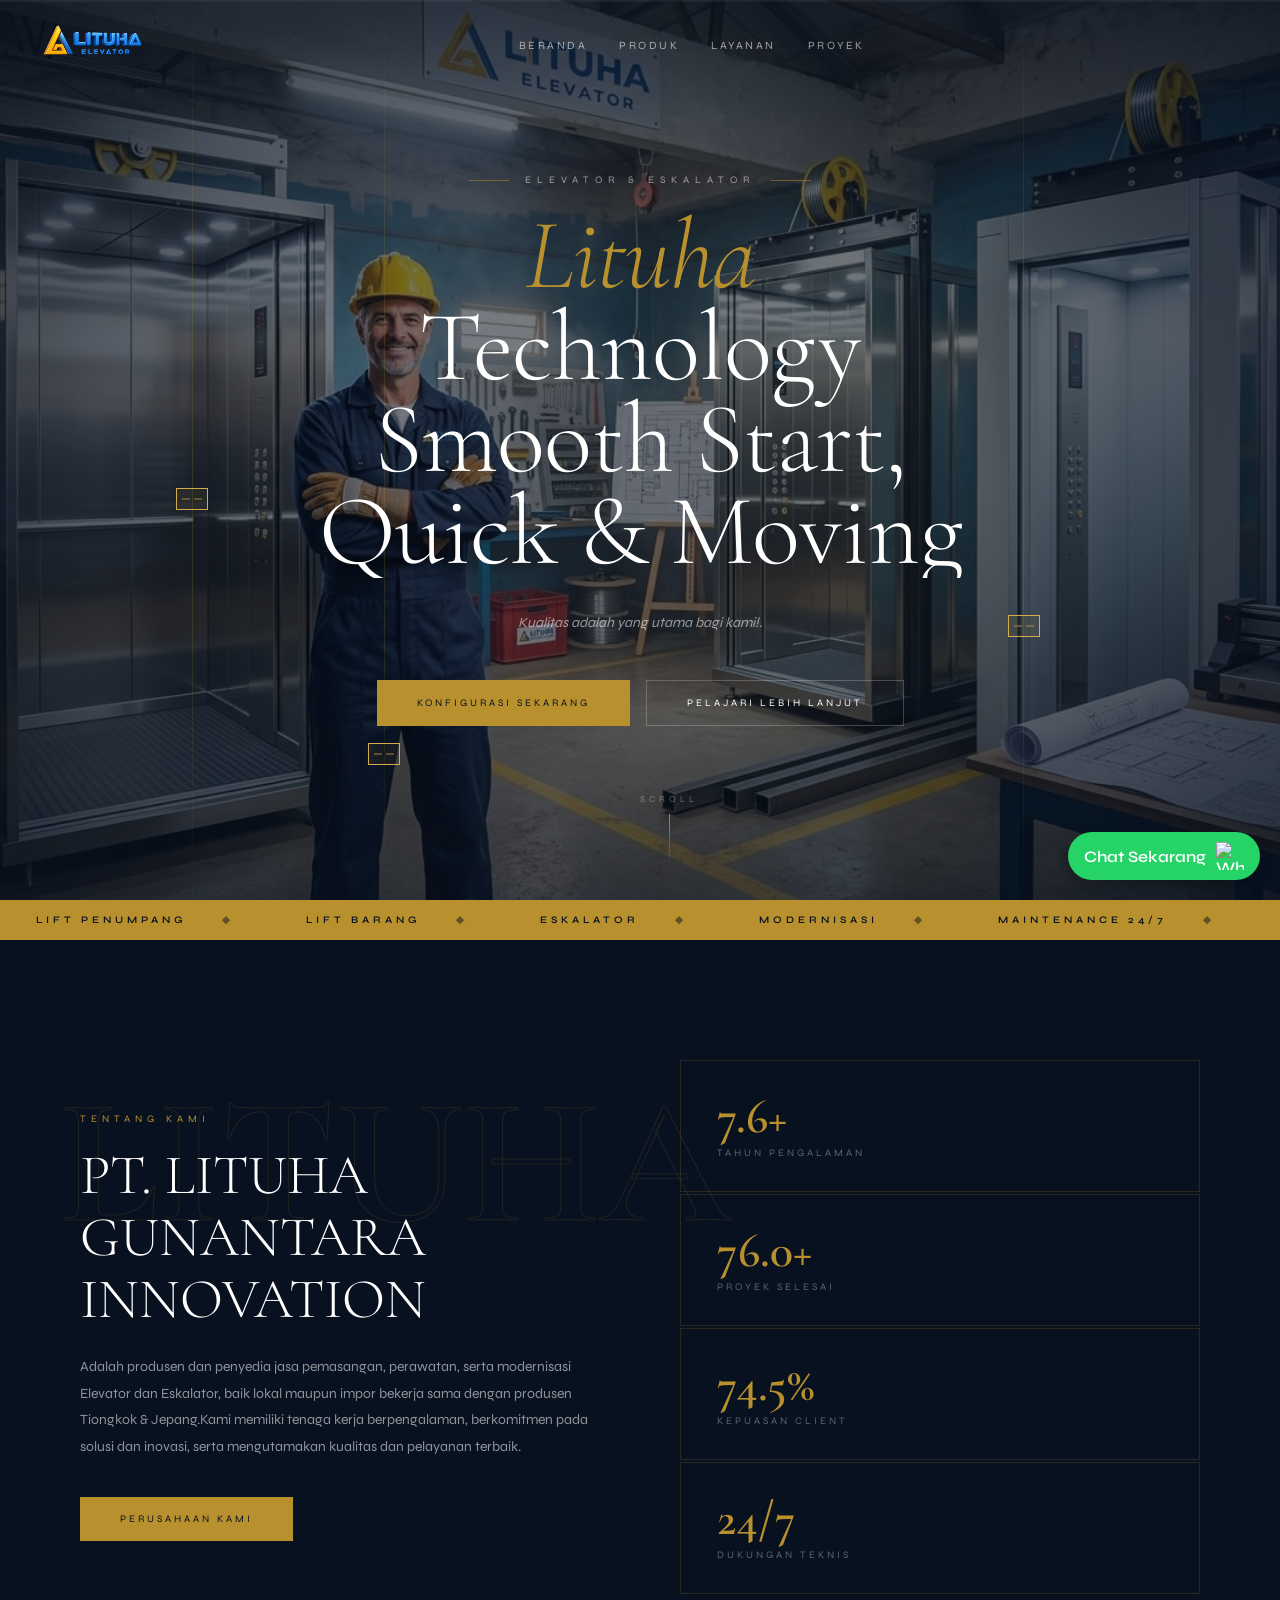
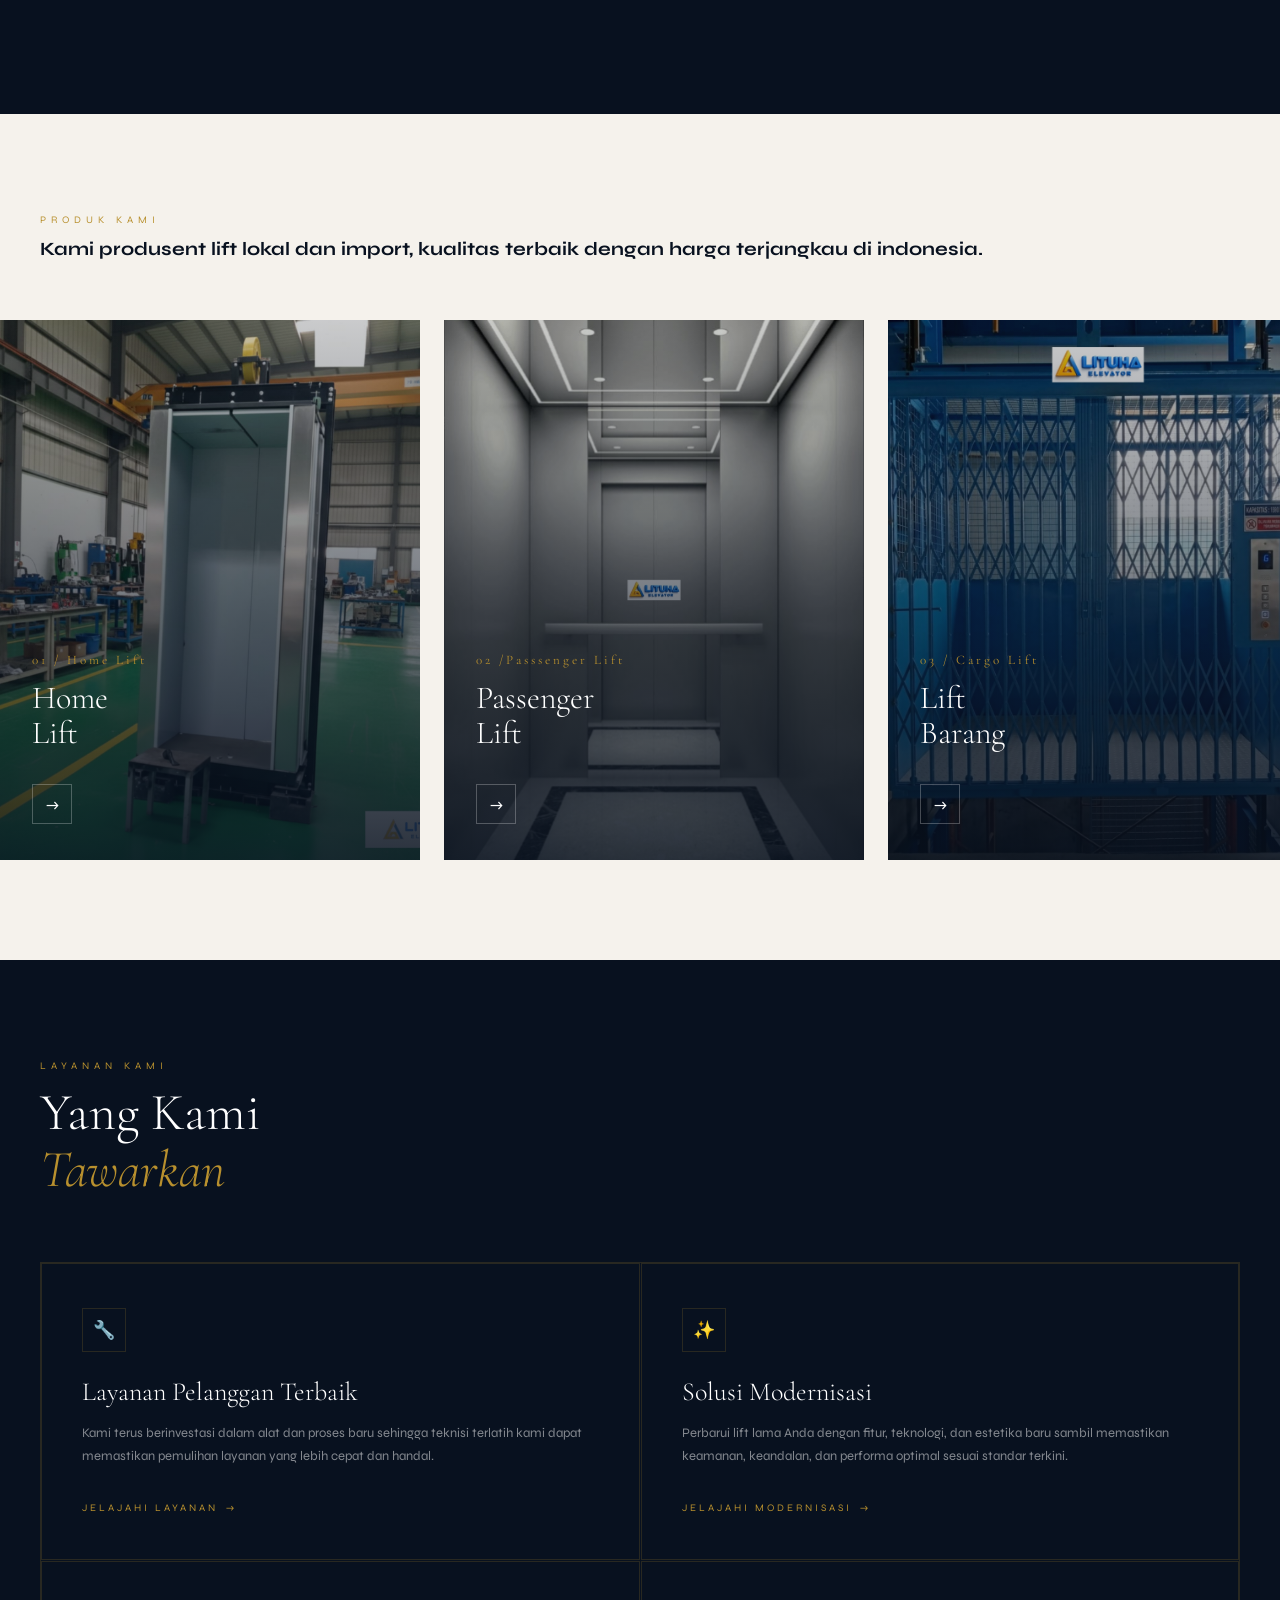
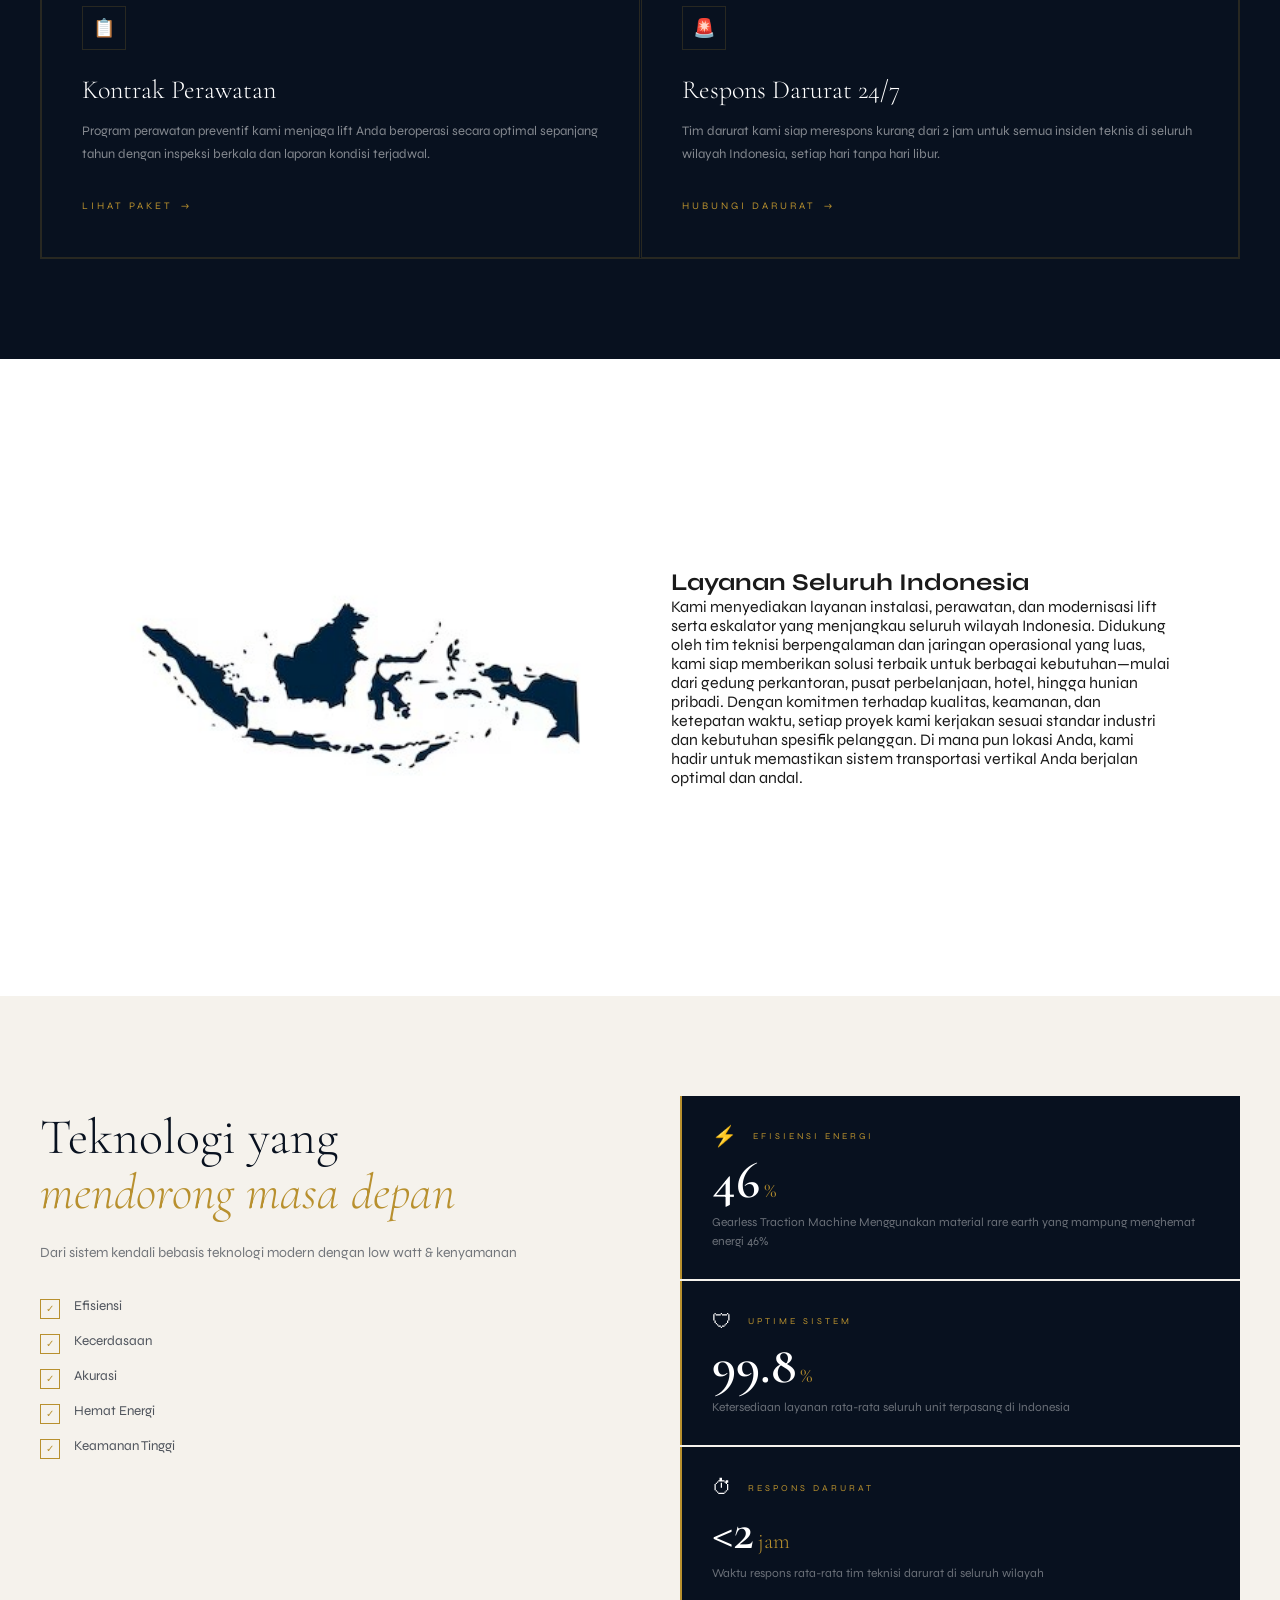
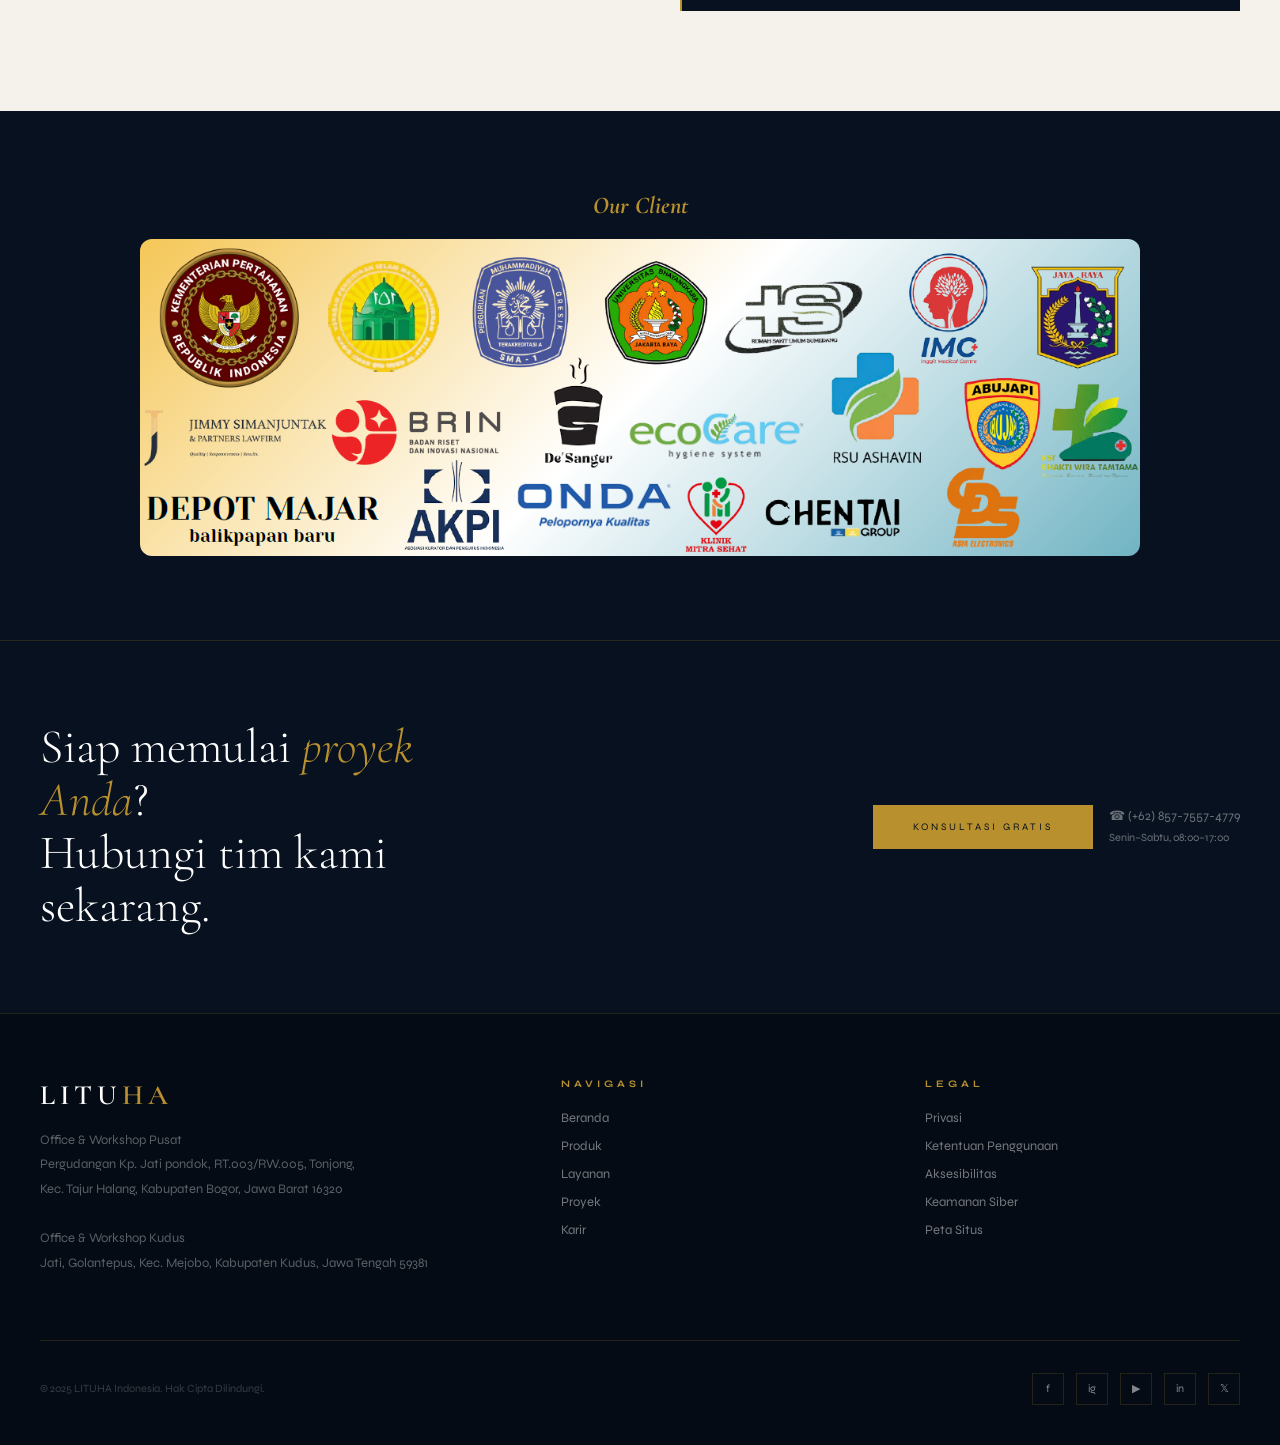
==== index.html @ a88a7553 "Add files via upload" ====
<!DOCTYPE html>
<html lang="id">

<head>
  <meta charset="UTF-8">
  <meta name="viewport" content="width=device-width, initial-scale=1.0">
  <title>LITUHA — Solusi Lift & Eskalator Indonesia</title>
  <link rel="stylesheet" href="style.css">
  <link
    href="https://fonts.googleapis.com/css2?family=Cormorant+Garamond:ital,wght@0,300;0,400;0,600;0,700;1,300;1,400;1,600&family=Syne:wght@400;500;600;700;800&display=swap"
    rel="stylesheet">

</head>

<body>

  <div id="pgbar">
    <div id="pgfill"></div>
  </div>

  <div id="preloader">
    <div class="pl-wordmark">
      <span>L</span><span style="animation-delay:.06s">I</span><span style="animation-delay:.12s">T</span><span
        style="animation-delay:.18s">U</span><span style="animation-delay:.24s">H</span><span
        style="animation-delay:.3s"><em>A</em></span>
    </div>
    <div class="pl-line"></div>
    <div class="pl-sub">SOLUSI LIFT & ESKALATOR INDONESIA</div>
  </div>

  <header id="hdr">
    <a href="#" class="wordmark">
  <img src="logo.png" alt="LITUHA Logo" style="height:40px;">
</a>
    <nav class="desktop">
      <a href="#">Beranda</a>
      <a href="#">Produk</a>
      <a href="#">Layanan</a>
      <a href="#">Proyek</a>
    </nav>
<div style="display:flex;align-items:center;gap:16px;">
  <a href="indexx.html" class="nav-cta" style="display:none; text-decoration:none;" id="ctaBtn">
    Hubungi Kami
  </a>
  <div class="burger" id="burger">
    <span></span><span></span><span></span>
  </div>
</div>
  </header>

  <div class="m-menu" id="mMenu">
    <a href="#">Beranda</a>
    <a href="#">Produk</a>
    <a href="#">Layanan</a>
    <a href="#">Proyek</a>
    <a href="indexx.html">Hubungi Kami</a>
  </div>

  <section class="hero">
    <div class="hero-canvas">
      <canvas id="grid-canvas"></canvas>
      <div class="hero-radial"></div>
      <div class="hero-vignette"></div>
    </div>

    <div class="shaft-line" style="left:15%;"></div>
    <div class="shaft-line" style="left:30%;"></div>
    <div class="shaft-line" style="right:20%;"></div>

    <div class="elv-box" id="elv1" style="left:calc(15% - 16px);"></div>
    <div class="elv-box" id="elv2" style="left:calc(30% - 16px);"></div>
    <div class="elv-box" id="elv3" style="right:calc(20% - 16px);"></div>

    <div class="hero-inner">
      <div class="hero-kicker">Elevator & Eskalator</div>
      <h1 class="hero-h1">
        <span class="line"><span><em>Lituha</em></span></span>
        <span class="line"><span>Technology Smooth Start, Quick & Moving</span></span>
      </h1>
      <p class="hero-sub"><em>Kualitas adalah yang utama bagi kami!.</em></p>
      <div class="hero-btns">
        <button class="btn-primary"><span>KONFIGURASI SEKARANG</span></button>
        <button class="btn-secondary">PELAJARI LEBIH LANJUT</button>
      </div>
    </div>

    <div class="hero-scroll">
      <span>SCROLL</span>
      <div class="scroll-line"></div>
    </div>
  </section>

  <div class="marquee-strip">
    <div class="marquee-inner">
      <span>Lift Penumpang</span><span>Lift Barang</span><span>Eskalator</span>
      <span>Modernisasi</span><span>Maintenance 24/7</span>
      <span>Lift Penumpang</span><span>Lift Barang</span><span>Eskalator</span>
      <span>Modernisasi</span><span>Maintenance 24/7</span>
    </div>
  </div>

  <section style="background:var(--ink);">
    <div class="about">
      <div class="about-left">
        <div class="about-num r">LITUHA</div>
        <p class="about-label r">Tentang Kami</p>
        <h2 class="about-h2 r" style="transition-delay:.1s">PT. LITUHA GUNANTARA INNOVATION</h2>
        <p class="about-p r" style="transition-delay:.2s">Adalah produsen dan penyedia jasa pemasangan, perawatan, serta
          modernisasi Elevator dan Eskalator, baik lokal maupun impor bekerja sama dengan produsen Tiongkok & Jepang.
          ​Kami memiliki tenaga kerja berpengalaman, berkomitmen pada solusi dan inovasi, serta mengutamakan kualitas
          dan pelayanan terbaik.</p>
        <button class="btn-primary r" style="transition-delay:.3s"><span>PERUSAHAAN KAMI</span></button>
      </div>
      <div class="about-right r-r" style="transition-delay:.15s">
        <div class="astat">
          <div class="astat-n" data-target="10" data-suf="+" data-pre="">10+</div>
          <div class="astat-d">Tahun Pengalaman</div>
        </div>
        <div class="astat">
          <div class="astat-n" data-target="100" data-suf="+" data-pre="">100+</div>
          <div class="astat-d">Proyek Selesai</div>
        </div>
        <div class="astat">
          <div class="astat-n" data-target="98" data-suf="%" data-pre="">98%</div>
          <div class="astat-d">Kepuasan Client</div>
        </div>
        <div class="astat">
          <div class="astat-n">24/7</div>
          <div class="astat-d">Dukungan Teknis</div>
        </div>
      </div>
    </div>
  </section>

  <section class="products">
    <div class="products-head">
      <p class="tag r">Produk Kami</p>
      <h3 class="r" style="color:var(--ink);transition-delay:.1s">
        Kami produsent lift lokal dan import, kualitas terbaik dengan harga terjangkau di indonesia.
      </h3>
      
    </div>

    <div class="products-rail r" id="prodRail" style="transition-delay:.2s;padding-left:40px;">

      <!-- 01 -->
      <div class="prod-card">
        <div class="prod-card-bg bg-homelift"></div>
        <div class="prod-card-overlay"></div>
        <div class="prod-card-body">
          <span class="prod-num">01 / Home Lift</span>
          <h3>Home<br>Lift</h3>
          <p>Kapasitas 300–3000 kg, kecepatan hingga 10 m/s, kabin dapat dikustomisasi penuh.</p>
          <div class="prod-arrow">→</div>
        </div>
      </div>

      <!-- 02 -->
      <div class="prod-card">
        <div class="prod-card-bg bg-passenger"></div>
        <div class="prod-card-overlay"></div>
        <div class="prod-card-body">
          <span class="prod-num">02 /Passsenger Lift</span>
          <h3>Passenger<br>Lift</h3>
          <p>Beban industri hingga 10.000 kg dengan sistem keselamatan berlapis ganda.</p>
          <div class="prod-arrow">→</div>
        </div>
      </div>

      <!-- 03 -->
      <div class="prod-card">
        <div class="prod-card-bg bg-cargo"></div>
        <div class="prod-card-overlay"></div>
        <div class="prod-card-body">
          <span class="prod-num">03 / Cargo Lift </span>
          <h3>Lift <br>Barang</h3>
          <p>Hemat energi dengan motor terbaru, ideal untuk bandara dan pusat perbelanjaan.</p>
          <div class="prod-arrow">→</div>
        </div>
      </div>

      <!-- 04 -->
      <div class="prod-card">
        <div class="prod-card-bg bg-hospital"></div>
        <div class="prod-card-overlay"></div>
        <div class="prod-card-body">
          <span class="prod-num">04 / Hospital Lift</span>
          <h3>Lift<br>Rumah Sakit</h3>
          <p>Sistem kendali berbasis AI dan IoT untuk efisiensi energi dan monitoring real-time.</p>
          <div class="prod-arrow">→</div>
        </div>
      </div>

      <!-- 05 -->
      <div class="prod-card">
        <div class="prod-card-bg bg-dumbwaiter"></div>
        <div class="prod-card-overlay"></div>
        <div class="prod-card-body">
          <span class="prod-num">05 / Dumbwaiter Lift</span>
          <h3>Lift<br>Dumbwaiter</h3>
          <p>Sistem kendali berbasis AI dan IoT untuk efisiensi energi dan monitoring real-time.</p>
          <div class="prod-arrow">→</div>
        </div>
      </div>

      <!-- 06 -->
      <div class="prod-card">
        <div class="prod-card-bg bg-escalator"></div>
        <div class="prod-card-overlay"></div>
        <div class="prod-card-body">
          <span class="prod-num">06 / Escalator</span>
          <h3>Escalator</h3>
          <p>Sistem kendali berbasis AI dan IoT untuk efisiensi energi dan monitoring real-time.</p>
          <div class="prod-arrow">→</div>
        </div>
      </div>

    </div>
  </section>
  <section class="services">
    <div class="services-head">
      <p class="tag r">Layanan Kami</p>
      <h2 class="r" style="transition-delay:.1s">Yang Kami<br><em
          style="color:var(--gold);font-family:'Cormorant Garamond',serif;font-style:italic;">Tawarkan</em></h2>
    </div>
    <div class="svc-grid r" style="transition-delay:.2s">
      <div class="svc-item">
        <div class="svc-ico">🔧</div>
        <h3>Layanan Pelanggan Terbaik</h3>
        <p>Kami terus berinvestasi dalam alat dan proses baru sehingga teknisi terlatih kami dapat memastikan pemulihan
          layanan yang lebih cepat dan handal.</p>
        <span class="link-arrow">Jelajahi Layanan</span>
      </div>
      <div class="svc-item">
        <div class="svc-ico">✨</div>
        <h3>Solusi Modernisasi</h3>
        <p>Perbarui lift lama Anda dengan fitur, teknologi, dan estetika baru sambil memastikan keamanan, keandalan, dan
          performa optimal sesuai standar terkini.</p>
        <span class="link-arrow">Jelajahi Modernisasi</span>
      </div>
      <div class="svc-item">
        <div class="svc-ico">📋</div>
        <h3>Kontrak Perawatan</h3>
        <p>Program perawatan preventif kami menjaga lift Anda beroperasi secara optimal sepanjang tahun dengan inspeksi
          berkala dan laporan kondisi terjadwal.</p>
        <span class="link-arrow">Lihat Paket</span>
      </div>
      <div class="svc-item">
        <div class="svc-ico">🚨</div>
        <h3>Respons Darurat 24/7</h3>
        <p>Tim darurat kami siap merespons kurang dari 2 jam untuk semua insiden teknis di seluruh wilayah Indonesia,
          setiap hari tanpa hari libur.</p>
        <span class="link-arrow">Hubungi Darurat</span>
      </div>
    </div>
  </section>

  <section class="hero-container">
    <div class="map-wrapper">
      <img src="images/petaseluruhindonesia.jpg" alt="Peta Indonesia" class="responsive-map">
    </div>

    <div class="content-wrapper">
      <h2>Layanan Seluruh Indonesia</h2>
      <p>Kami menyediakan layanan instalasi, perawatan, dan modernisasi lift serta eskalator yang menjangkau seluruh
        wilayah
        Indonesia. Didukung oleh tim teknisi berpengalaman dan jaringan operasional yang luas, kami siap memberikan
        solusi
        terbaik untuk berbagai kebutuhan—mulai dari gedung perkantoran, pusat perbelanjaan, hotel, hingga hunian
        pribadi.
        Dengan komitmen terhadap kualitas, keamanan, dan ketepatan waktu, setiap proyek kami kerjakan sesuai standar
        industri
        dan kebutuhan spesifik pelanggan. Di mana pun lokasi Anda, kami hadir untuk memastikan sistem transportasi
        vertikal
        Anda berjalan optimal dan andal.
      </p>
    </div>
  </section>






  <section class="why-section">
    <div class="why-inner">
      <div class="why-left r-l">
        <p class="tag" style="color:var(--gold);margin-bottom:14px;"></p>
        <h2 class="why-h2">Teknologi yang<br><em>mendorong masa depan</em></h2>
        <p class="why-p">Dari sistem kendali bebasis teknologi modern dengan low watt & kenyamanan</p>
        <div class="why-list">
          <div class="why-item">
            <div class="why-check">✓</div>
            <span>Efisiensi</span>
          </div>
          <div class="why-item">
            <div class="why-check">✓</div>
            <span>Kecerdasaan</span>
          </div>
          <div class="why-item">
            <div class="why-check">✓</div>
            <span>Akurasi</span>
          </div>
          <div class="why-item">
            <div class="why-check">✓</div>
            <span>Hemat Energi</span>
          </div>
          <div class="why-item">
            <div class="why-check">✓</div>
            <span>Keamanan Tinggi</span>
          </div>
          
        </div>
      </div>
      <div class="why-right r-r" style="transition-delay:.15s">
        <div class="tech-card">
          <div class="tech-icon">⚡</div>
          <div class="tech-label">EFISIENSI ENERGI</div>
          <div class="tech-val">46<span>%</span></div>
          <div class="tech-desc">Gearless Traction Machine Menggunakan material rare earth yang mampung menghemat energi 46%</div>
        </div>
        <div class="tech-card">
          <div class="tech-icon">🛡</div>
          <div class="tech-label">UPTIME SISTEM</div>
          <div class="tech-val">99.8<span>%</span></div>
          <div class="tech-desc">Ketersediaan layanan rata-rata seluruh unit terpasang di Indonesia</div>
        </div>
        <div class="tech-card">
          <div class="tech-icon">⏱</div>
          <div class="tech-label">RESPONS DARURAT</div>
          <div class="tech-val">&lt;2<span>jam</span></div>
          <div class="tech-desc">Waktu respons rata-rata tim teknisi darurat di seluruh wilayah</div>
        </div>
      </div>
    </div>
  </section>

 

  <!-- 
 <section class="projects">
    <div class="projects-head">
      <p class="tag r">Proyek Unggulan</p>
      <h2 class="r" style="transition-delay:.1s">Referensi<br><em
          style="color:var(--gold);font-family:'Cormorant Garamond',serif;font-style:italic;">Proyek Kami</em></h2>
    </div>
-->

  <section class="clients-section">
  <div class="clients-overlay">
    <h2 class="r" 
          style="color:var(--gold);font-family:'Cormorant Garamond',serif;font-style:italic;">Our Client</em></h2>
          <br>

    <img src="images/ourclient.png" alt="Our Clients" class="clients-image">
  </div>
</section>


  <div class="contact-strip r">
    <h2>Siap memulai <em>proyek Anda</em>?<br>Hubungi tim kami sekarang.</h2>
    <div style="display:flex;gap:16px;flex-wrap:wrap;">
      <a href="https://wa.me/6285775574779?text=Halo%20PT%20Lituha%20Gunantara%20Innovation,%20saya%20tertarik%20dengan%20layanan%20lift%20.%20Mohon%20info%20spesifikasi,%20harga,%20serta%20proses%20instalasi.%20Terima%20kasih."
       target="_blank" 
       class="btn-primary">
      <span>KONSULTASI GRATIS</span>
    </a>
     
      <div style="font-size:13px;color:rgba(255,255,255,0.4);line-height:1.6;align-self:center;">
        ☎ (+62) 857-7557-4779<br>
        <span style="font-size:11px;">Senin–Sabtu, 08:00–17:00</span>
      </div>
    </div>
  </div>

  <footer>
    <div class="footer-top">
      <div>
        <div class="footer-brand">LITU<em>HA</em></div>
        <div class="footer-addr">
          Office & Workshop Pusat<br>
          Pergudangan Kp. Jati pondok, RT.003/RW.005, Tonjong, <br>
          Kec. Tajur Halang, Kabupaten Bogor, Jawa Barat 16320<br>
          <br>
          
        </div>
        <div class="footer-addr">
          Office & Workshop Kudus<br>
          Jati, Golantepus, Kec. Mejobo, Kabupaten Kudus, Jawa Tengah 59381
          
        </div>
      </div>
      <div class="footer-col">
        <h4>Navigasi</h4>
        <a href="#">Beranda</a>
        <a href="#">Produk</a>
        <a href="#">Layanan</a>
        <a href="#">Proyek</a>
        <a href="#">Karir</a>
      </div>
      <div class="footer-col">
        <h4>Legal</h4>
        <a href="#">Privasi</a>
        <a href="#">Ketentuan Penggunaan</a>
        <a href="#">Aksesibilitas</a>
        <a href="#">Keamanan Siber</a>
        <a href="#">Peta Situs</a>
      </div>
    </div>
    <div class="footer-bottom">
      <p>© 2025 LITUHA Indonesia. Hak Cipta Dilindungi.</p>
      <div class="socials">
        <a class="soc" href="#">f</a>
        <a class="soc" href="#">ig</a>
        <a class="soc" href="#">▶</a>
        <a class="soc" href="#">in</a>
        <a class="soc" href="#">𝕏</a>
      </div>
    </div>
  </footer>
  <script src="main.js"></script>

  <a href="https://wa.me/6285775574779?text=Halo%20PT%20Lituha%20Gunantara%20Innovation,%20saya%20tertarik%20dengan%20layanan%20lift%20.%20Mohon%20info%20spesifikasi,%20harga,%20serta%20proses%20instalasi.%20Terima%20kasih."
    class="wa-float" target="_blank">
    <span class="wa-text">Chat Sekarang</span>
    <img src="https://cdn-icons-png.flaticon.com/512/733/733585.png" alt="WhatsApp">
  </a>


</body>

</html>
---- style.css ----
:root {
  --ink: #08111f;
  --gold: #b8902e;
  --gold2: #d4ac50;
  --pale: #f5f2ec;
  --wire: rgba(184,144,46,0.18);
  --white: #ffffff;
  --dim: rgba(8,17,31,0.55);
}
*{margin:0;padding:0;box-sizing:border-box;}

html, body {
  max-width: 100%;
  overflow-x: hidden;
  scroll-behavior: smooth;
}

body{
  font-family:'Syne',sans-serif;
  background:var(--ink);
  color:var(--white);
}

/* PRELOADER */
#preloader{
  position:fixed;inset:0;z-index:9000;
  background:var(--ink);
  display:flex;flex-direction:column;align-items:center;justify-content:center;
  gap:28px;
}
.pl-wordmark{
  font-family:'Cormorant Garamond',serif;
  font-size:52px;font-weight:300;letter-spacing:14px;
  color:var(--white);overflow:hidden;
}
.pl-wordmark span{
  display:inline-block;
  animation:plDrop 0.8s cubic-bezier(.77,0,.175,1) both;
}
.pl-wordmark em{color:var(--gold);font-style:normal;}
.pl-line{width:1px;height:0;background:var(--gold);animation:plGrow 1.1s 0.4s ease forwards;}
.pl-sub{font-size:10px;letter-spacing:5px;color:var(--gold);opacity:0;animation:plFade 0.6s 1.2s ease forwards;}
@keyframes plDrop{from{transform:translateY(-40px);opacity:0}to{transform:none;opacity:1}}
@keyframes plGrow{from{height:0}to{height:80px}}
@keyframes plFade{from{opacity:0}to{opacity:1}}
#preloader.out{
  animation:plOut 0.9s 0.2s cubic-bezier(.77,0,.175,1) forwards;
}
@keyframes plOut{
  to{clip-path:inset(0 0 100% 0);opacity:0;pointer-events:none;}
}

/* HEADER */
header{
  position:fixed;top:0;left:0;right:0;z-index:500;
  padding:22px 40px;
  display:flex;align-items:center;justify-content:space-between;
  transition:background 0.5s,backdrop-filter 0.5s,padding 0.4s;
}
header.solid{
  background:rgba(8,17,31,0.88);
  backdrop-filter:blur(20px);
  padding:14px 40px;
  border-bottom:1px solid var(--wire);
}
.wordmark{
  font-family:'Cormorant Garamond',serif;
  font-size:24px;font-weight:600;letter-spacing:6px;
  color:var(--white);text-decoration:none;
}
.wordmark em{color:var(--gold);font-style:normal;}

nav.desktop{display:none;}
@media(min-width:900px){
  nav.desktop{
    display:flex;gap:32px;align-items:center;
  }
  nav.desktop a{
    font-size:11px;letter-spacing:2.5px;text-transform:uppercase;
    color:rgba(255,255,255,0.6);text-decoration:none;
    transition:color 0.3s;position:relative;
  }
  nav.desktop a::after{
    content:'';position:absolute;bottom:-3px;left:0;width:0;height:1px;
    background:var(--gold);transition:width 0.35s;
  }
  nav.desktop a:hover{color:var(--white);}
  nav.desktop a:hover::after{width:100%;}
}

.nav-cta{
  font-size:10px;letter-spacing:3px;text-transform:uppercase;
  border:1px solid var(--wire);color:var(--white);
  padding:11px 26px;background:transparent;
  font-family:'Syne',sans-serif;cursor:pointer;
  transition:background 0.35s,border-color 0.35s,color 0.35s;
}
.nav-cta:hover{background:var(--gold);border-color:var(--gold);color:var(--ink);}

/* BURGER */
.burger{
  display:flex;flex-direction:column;gap:5px;cursor:pointer;
  width:26px;
}
.burger span{
  height:1.5px;background:var(--white);
  transition:all 0.35s cubic-bezier(.77,0,.175,1);
}
.burger.open span:nth-child(1){transform:translateY(6.5px) rotate(45deg);}
.burger.open span:nth-child(2){opacity:0;transform:scaleX(0);}
.burger.open span:nth-child(3){transform:translateY(-6.5px) rotate(-45deg);}
@media(min-width:900px){.burger{display:none;}}

/* MOBILE MENU */
.m-menu{
  position:fixed;inset:0;z-index:490;
  background:var(--ink);
  display:flex;flex-direction:column;align-items:center;justify-content:center;gap:40px;
  opacity:0;pointer-events:none;
  transition:opacity 0.5s;
}
.m-menu.open{opacity:1;pointer-events:all;}
.m-menu a{
  font-family:'Cormorant Garamond',serif;
  font-size:42px;font-weight:300;letter-spacing:3px;
  color:var(--white);text-decoration:none;
  transition:color 0.3s;
  opacity:0;transform:translateY(24px);
  transition:color 0.3s,opacity 0.5s,transform 0.5s;
}
.m-menu.open a:nth-child(1){transition-delay:0.05s;opacity:1;transform:none;}
.m-menu.open a:nth-child(2){transition-delay:0.1s;opacity:1;transform:none;}
.m-menu.open a:nth-child(3){transition-delay:0.15s;opacity:1;transform:none;}
.m-menu.open a:nth-child(4){transition-delay:0.2s;opacity:1;transform:none;}
.m-menu.open a:nth-child(5){transition-delay:0.25s;opacity:1;transform:none;}
.m-menu a:hover{color:var(--gold);}

/* PROGRESS */
#pgbar{
  position:fixed;top:0;left:0;right:0;z-index:501;
  height:2px;background:rgba(255,255,255,0.05);
}
#pgfill{
  height:100%;background:linear-gradient(90deg,var(--gold),var(--gold2));
  width:0%;transition:width 0.1s linear;
}

/* ═══ HERO ═══ */
.hero{
  position:relative;height:100vh;overflow:hidden;
  display:flex;align-items:center;justify-content:center;
}
/* Tambahkan background image */
.hero-canvas{
  position:absolute;
  inset:0;
  background:
    url('images/passenger.jpg') center/cover no-repeat,
    var(--ink); /* fallback warna */
}

.hero-canvas::after{
  content:"";
  position:absolute;
  inset:0;
  background:rgba(8,17,31,0.55); /* gelap elegan */
}

canvas#grid-canvas{
  position:absolute;inset:0;width:100%;height:100%;opacity:0.4;
}
.hero-radial{
  position:absolute;inset:0;
  background:radial-gradient(ellipse 55% 65% at 65% 48%,rgba(184,144,46,0.12) 0%,transparent 70%);
}
.hero-vignette{
  position:absolute;inset:0;
  background:radial-gradient(ellipse at center,transparent 35%,rgba(8,17,31,0.7) 100%);
}

/* floating lift shaft lines */
.shaft-line{
  position:absolute;width:1px;top:0;bottom:0;
  background:linear-gradient(to bottom,transparent,var(--wire) 30%,var(--wire) 70%,transparent);
}

/* elevator box that moves up */
.elv-box{
  position:absolute;
  width:32px;height:22px;
  border:1px solid var(--gold2);
  background:rgba(184,144,46,0.08);
}
.elv-box::before,.elv-box::after{
  content:'';position:absolute;top:50%;width:8px;height:1px;
  background:var(--gold2);opacity:0.7;
}
.elv-box::before{left:5px;transform:translateY(-50%);}
.elv-box::after{right:5px;transform:translateY(-50%);}

.hero-inner{
  position:relative;z-index:5;
  text-align:center;padding:0 28px;
  max-width:740px;
}
.hero-kicker{
  font-size:10px;letter-spacing:6px;text-transform:uppercase;
  color:rgba(255,255,255,0.55);
  margin-bottom:24px;
  opacity:0;animation:fadeUp 0.8s 1.6s ease forwards;
  display:flex;align-items:center;justify-content:center;gap:16px;
}
.hero-kicker::before,.hero-kicker::after{
  content:'';width:40px;height:1px;background:var(--gold);opacity:0.5;
}
.hero-h1{   
  font-family:'Cormorant Garamond',serif;
  font-size:clamp(52px,12vw,100px);
  font-weight:300;line-height:0.92;
  letter-spacing:-1px;
  margin-bottom:32px;
  overflow:hidden;
}
.hero-h1 .line{
  display:block;overflow:hidden;
}
.hero-h1 .line span{
  display:inline-block;
  opacity:0;transform:translateY(100%);
  animation:lineUp 0.9s cubic-bezier(.77,0,.175,1) forwards;
}
.hero-h1 .line:nth-child(1) span{animation-delay:1.8s;}
.hero-h1 .line:nth-child(2) span{animation-delay:1.95s;}
.hero-h1 em{color:var(--gold);font-style:italic;}
.hero-sub{
  font-size:14px;color:rgba(255,255,255,0.55);line-height:1.85;
  max-width:420px;margin:0 auto 44px;
  opacity:0;animation:fadeUp 0.8s 2.25s ease forwards;
}
.hero-btns{
  display:flex;gap:16px;justify-content:center;flex-wrap:wrap;
  opacity:0;animation:fadeUp 0.8s 2.4s ease forwards;
}
.btn-primary{
  background:var(--gold);color:var(--ink);
  font-size:10px;letter-spacing:3px;text-transform:uppercase;
  padding:16px 40px;border:none;font-family:'Syne',sans-serif;
  cursor:pointer;position:relative;overflow:hidden;
  transition:transform 0.3s;
}
.btn-primary::after{
  content:'';position:absolute;inset:0;
  background:var(--white);transform:translateX(-101%);
  transition:transform 0.45s cubic-bezier(.77,0,.175,1);
}
.btn-primary:hover::after{transform:translateX(0);}
.btn-primary span{position:relative;z-index:1;color:var(--ink);}
.btn-secondary{
  border:1px solid rgba(255,255,255,0.22);color:var(--white);
  font-size:10px;letter-spacing:3px;text-transform:uppercase;
  padding:16px 40px;background:transparent;
  font-family:'Syne',sans-serif;cursor:pointer;
  transition:border-color 0.3s,background 0.3s;
}
.btn-secondary:hover{border-color:var(--gold);background:rgba(184,144,46,0.1);}

.hero-scroll{
  position:absolute;bottom:36px;left:50%;transform:translateX(-50%);
  z-index:5;display:flex;flex-direction:column;align-items:center;gap:10px;
  opacity:0;animation:fadeUp 0.8s 2.7s ease forwards;
}
.hero-scroll span{font-size:9px;letter-spacing:4px;color:rgba(255,255,255,0.35);}
.scroll-line{width:1px;height:0;background:linear-gradient(to bottom,var(--gold),transparent);animation:grow 1.2s 3s ease forwards;}
@keyframes grow{to{height:50px;}}

@keyframes fadeUp{from{opacity:0;transform:translateY(24px)}to{opacity:1;transform:none}}
@keyframes lineUp{from{opacity:0;transform:translateY(100%)}to{opacity:1;transform:none}}

/* ═══ MARQUEE ═══ */
.marquee-strip{
  background:var(--gold);overflow:hidden;padding:14px 0;
  position:relative;
}
.marquee-inner{
  display:flex;gap:0;white-space:nowrap;
  animation:marquee 7s linear infinite;
}
.marquee-inner span{
  font-size:10px;letter-spacing:4px;text-transform:uppercase;
  color:var(--ink);padding:0 36px;font-weight:600;
}
.marquee-inner span::after{content:'◆';margin-left:36px;opacity:0.5;}
@keyframes marquee{from{transform:translateX(0)}to{transform:translateX(-50%)}}

/* ═══ ABOUT ═══ */
.about{
  padding:120px 40px;
  display:grid;gap:80px;
  max-width:1200px;margin:0 auto;
}
@media(min-width:900px){
  .about{grid-template-columns:1fr 1fr;align-items:center;}
}
.about-left{
  position:relative;
}
.about-left>*{position:relative;z-index:1;}
.about-num{
  font-family:'Cormorant Garamond',serif;
  font-size:180px;font-weight:700;line-height:1;
  color:transparent;
  -webkit-text-stroke:1px rgba(184,144,46,0.15);
  position:absolute;top:-40px;left:-20px;
  pointer-events:none;user-select:none;
  z-index:0;
}
.about-label{
  font-size:10px;letter-spacing:5px;text-transform:uppercase;
  color:var(--gold);margin-bottom:20px;
}
.about-h2{
  font-family:'Cormorant Garamond',serif;
  font-size:clamp(32px,5vw,56px);font-weight:300;
  line-height:1.1;margin-bottom:24px;
}
.about-p{font-size:14px;color:rgba(255,255,255,0.55);line-height:1.9;margin-bottom:36px;}
.about-right{display:grid;gap:2px;}
.astat{
  padding:32px 36px;
  border:1px solid var(--wire);
  transition:background 0.4s,border-color 0.4s;
  position:relative;overflow:hidden;
}
.astat::before{
  content:'';position:absolute;left:0;top:0;bottom:0;
  width:2px;background:var(--gold);
  transform:scaleY(0);transition:transform 0.5s cubic-bezier(.77,0,.175,1);
  transform-origin:bottom;
}
.astat:hover{background:rgba(184,144,46,0.04);border-color:rgba(184,144,46,0.3);}
.astat:hover::before{transform:scaleY(1);}
.astat-n{
  font-family:'Cormorant Garamond',serif;
  font-size:48px;font-weight:600;color:var(--gold);line-height:1;
}
.astat-d{font-size:10px;letter-spacing:3px;text-transform:uppercase;color:rgba(255,255,255,0.35);margin-top:6px;}

/* ═══ PRODUCTS ═══ */
/* ═══ PRODUCTS ═══ */
.products{
  background:var(--pale);
  padding:100px 0;
  overflow:hidden;
}

.products-head{
  padding:0 40px;
  margin-bottom:60px;
}

.products-head .tag{
  font-size:10px;
  letter-spacing:5px;
  text-transform:uppercase;
  color:var(--gold);
  margin-bottom:12px;
}

.products-head h2{
  font-family:'Cormorant Garamond',serif;
  font-size:clamp(30px,5vw,52px);
  font-weight:300;
  color:var(--ink);
  line-height:1.1;
}

.products-rail{
  display:flex;
  gap:0;
  cursor:grab;
  user-select:none;
}

.products-rail:active{
  cursor:grabbing;
}

.prod-card{
  min-width:min(85vw,420px);
  height:540px;
  margin-right:24px;
  position:relative;
  overflow:hidden;
  flex-shrink:0;
}

/* 🔥 BACKGROUND BASE */
.prod-card-bg{
  position:absolute;
  inset:0;
  background-size:cover;
  background-position:center;
  background-repeat:no-repeat;
  transition:transform 0.7s cubic-bezier(.23,1,.32,1), filter 0.5s;
  filter:brightness(0.9) contrast(1.05);
}

/* 🔥 PER CARD IMAGE + GRADIENT */
.bg-homelift{
  background-image:
    
    url('images/homelift.jpg');
}

.bg-passenger{
  background-image:
   
    url('images/passenger2.jpg');
}

.bg-cargo{
  background-image:
   
    url('images/liftcargo.jpg');
}

.bg-hospital{
  background-image:
   
    url('images/liftrumahsakit.jpg');
}

.bg-dumbwaiter{
  background-image:
   
    url('images/dumbwaiter.jpg');
}

.bg-escalator{
  background-image:
   
    url('images/escalator.jpg');
}


.clients-section {
  width: 100%;
  background: #08111f; /* fallback kalau gambar belum load */
  padding: 80px 20px;
  text-align: center;
}

.clients-title {
  color: #fff;
  font-size: 32px;
  margin-bottom: 40px;
}

.clients-image {
  width: 100%;
  max-width: 1000px; /* biar ga terlalu lebar di layar gede */
  height: auto;
  object-fit: contain;
  border-radius: 12px;
}


@media (max-width: 768px) {
  .clients-title {
    font-size: 24px;
  }

  .clients-image {
    max-width: 100%;
  }
}







/* HOVER EFFECT */
.prod-card:hover .prod-card-bg{
  transform:scale(1.08);
  filter:brightness(1) contrast(1.1);
}

.prod-card-overlay{
  position:absolute;
  inset:0;
  background:linear-gradient(180deg,rgba(26, 31, 40, 0.15) 0%,rgba(8,17,31,0.85) 100%);
  transition:background 0.4s;
}

.prod-card:hover .prod-card-overlay{
  background:linear-gradient(180deg,rgba(8,17,31,0.2) 0%,rgba(8,17,31,0.92) 100%);
}

.prod-card-body{
  position:absolute;
  bottom:0;
  left:0;
  right:0;
  padding:36px 32px;
}

.prod-num{
  font-family:'Cormorant Garamond',serif;
  font-size:13px;
  letter-spacing:3px;
  color:var(--gold);
  margin-bottom:12px;
  display:block;
}

.prod-card h3{
  font-family:'Cormorant Garamond',serif;
  font-size:32px;
  font-weight:300;
  color:var(--white);
  margin-bottom:10px;
  line-height:1.1;
}

.prod-card p{
  font-size:13px;
  color:rgba(255,255,255,0.55);
  line-height:1.7;
  margin-bottom:24px;
  max-height:0;
  overflow:hidden;
  opacity:0;
  transition:max-height 0.5s cubic-bezier(.77,0,.175,1), opacity 0.4s;
}

.prod-card:hover p{
  max-height:80px;
  opacity:1;
}

.prod-arrow{
  width:40px;
  height:40px;
  border:1px solid rgba(255,255,255,0.25);
  display:flex;
  align-items:center;
  justify-content:center;
  color:var(--white);
  font-size:16px;
  transition:all 0.3s;
  cursor:pointer;
}

.prod-card:hover .prod-arrow{
  background:var(--gold);
  border-color:var(--gold);
  transform:rotate(45deg);
}

/* ═══ SERVICES ═══ */
.services{
  padding:100px 40px;
  background:var(--ink);
}
.services-head{margin-bottom:64px;}
.services-head .tag{font-size:10px;letter-spacing:5px;text-transform:uppercase;color:var(--gold);margin-bottom:12px;}
.services-head h2{
  font-family:'Cormorant Garamond',serif;
  font-size:clamp(30px,5vw,52px);font-weight:300;
  line-height:1.1;
}
.svc-grid{
  display:grid;gap:1px;
  border:1px solid var(--wire);
}
@media(min-width:700px){
  .svc-grid{grid-template-columns:1fr 1fr;}
}
.svc-item{
  padding:44px 40px;
  border:1px solid var(--wire);
  position:relative;overflow:hidden;
  transition:background 0.4s;
  cursor:default;
}
.svc-item::after{
  content:'';position:absolute;inset:0;
  background:linear-gradient(135deg,rgba(184,144,46,0.05),transparent);
  opacity:0;transition:opacity 0.4s;
}
.svc-item:hover{background:rgba(184,144,46,0.03);}
.svc-item:hover::after{opacity:1;}
.svc-ico{
  width:44px;height:44px;
  border:1px solid var(--wire);
  display:flex;align-items:center;justify-content:center;
  font-size:18px;margin-bottom:24px;
  transition:border-color 0.3s,background 0.3s;
}
.svc-item:hover .svc-ico{border-color:var(--gold);background:rgba(184,144,46,0.1);}
.svc-item h3{
  font-family:'Cormorant Garamond',serif;
  font-size:26px;font-weight:300;
  margin-bottom:14px;line-height:1.2;
}
.svc-item p{font-size:13px;color:rgba(255,255,255,0.5);line-height:1.8;margin-bottom:28px;}
.link-arrow{
  font-size:10px;letter-spacing:3px;text-transform:uppercase;
  color:var(--gold);
  display:inline-flex;align-items:center;gap:8px;
  cursor:pointer;
}
.link-arrow::after{content:'→';transition:transform 0.3s;}
.svc-item:hover .link-arrow::after{transform:translateX(6px);}

/* ═══ PROJECTS ═══ */
.projects{
  padding:100px 0;
  background:var(--pale);
  overflow:hidden;
}
.projects-head{padding:0 40px;margin-bottom:64px;}
.projects-head .tag{font-size:10px;letter-spacing:5px;text-transform:uppercase;color:var(--gold);margin-bottom:12px;}
.projects-head h2{
  font-family:'Cormorant Garamond',serif;
  font-size:clamp(30px,5vw,52px);font-weight:300;
  color:var(--ink);line-height:1.1;
}

/* Stacked sliding projects */
.proj-slider{
  position:relative;
  overflow:hidden;
}
.proj-track{
  display:flex;
  transition:transform 0.9s cubic-bezier(.77,0,.175,1);
}
.proj-item{
  min-width:100%;
  height:min(75vw,580px);
  position:relative;display:flex;align-items:flex-end;
  padding:0 40px 48px;overflow:hidden;
}
.proj-bg{
  position:absolute;inset:0;
  background-size:cover;background-position:center;
  transition:transform 0.7s ease;
}
.proj-item:hover .proj-bg{transform:scale(1.03);}
.proj-shade{
  position:absolute;inset:0;
  background:linear-gradient(to top,rgba(8,17,31,0.9) 0%,rgba(8,17,31,0.0) 55%);
}
.proj-body{position:relative;z-index:2;max-width:600px;}
.proj-country{font-size:10px;letter-spacing:4px;text-transform:uppercase;color:var(--gold);margin-bottom:8px;}
.proj-body h3{
  font-family:'Cormorant Garamond',serif;
  font-size:clamp(28px,5vw,48px);font-weight:300;
  color:var(--white);margin-bottom:20px;
}
.proj-controls{
  display:flex;align-items:center;gap:16px;padding:24px 40px;
}
.proj-btn{
  width:44px;height:44px;
  border:1px solid rgba(8,17,31,0.2);
  background:var(--ink);color:var(--white);
  font-size:18px;display:flex;align-items:center;justify-content:center;
  cursor:pointer;transition:background 0.3s,border-color 0.3s;
}
.proj-btn:hover{background:var(--gold);border-color:var(--gold);}
.proj-dots-row{display:flex;gap:8px;align-items:center;}
.p-dot{
  width:6px;height:6px;
  background:rgba(8,17,31,0.2);
  transition:width 0.3s,background 0.3s;
  cursor:pointer;
}
.p-dot.on{width:24px;background:var(--gold);}
.proj-count{
  font-family:'Cormorant Garamond',serif;
  font-size:22px;color:var(--ink);
  margin-left:auto;opacity:0.4;
}

/* ═══ CONTACT STRIP ═══ */
.contact-strip{
  background:var(--ink);
  padding:80px 40px;
  display:flex;flex-wrap:wrap;gap:40px;
  align-items:center;justify-content:space-between;
  border-top:1px solid var(--wire);
}
.contact-strip h2{
  font-family:'Cormorant Garamond',serif;
  font-size:clamp(28px,5vw,48px);font-weight:300;
  line-height:1.1;max-width:480px;
}
.contact-strip h2 em{color:var(--gold);font-style:italic;}
.btn-primary {
  text-decoration: none;
  display: inline-block; /* biar behave kayak button */
}

/* ═══ FOOTER ═══ */
footer{
  background:#040b14;
  padding:64px 40px 40px;
  border-top:1px solid var(--wire);
}
.footer-top{
  display:grid;gap:48px;margin-bottom:64px;
}
@media(min-width:700px){
  .footer-top{grid-template-columns:1.5fr 1fr 1fr;}
}
.footer-brand{
  font-family:'Cormorant Garamond',serif;
  font-size:28px;font-weight:600;letter-spacing:5px;margin-bottom:16px;
}
.footer-brand em{color:var(--gold);font-style:normal;}
.footer-addr{font-size:13px;color:rgba(255,255,255,0.35);line-height:1.9;}
.footer-col h4{
  font-size:10px;letter-spacing:4px;text-transform:uppercase;
  color:var(--gold);margin-bottom:20px;
}
.footer-col a{
  display:block;font-size:13px;color:rgba(255,255,255,0.45);
  text-decoration:none;margin-bottom:12px;
  transition:color 0.3s;
}
.footer-col a:hover{color:var(--white);}
.footer-bottom{
  display:flex;flex-wrap:wrap;gap:16px;
  align-items:center;justify-content:space-between;
  padding-top:32px;border-top:1px solid var(--wire);
}
.footer-bottom p{font-size:11px;color:rgba(255,255,255,0.2);}
.socials{display:flex;gap:12px;}
.soc{
  width:32px;height:32px;
  border:1px solid var(--wire);
  display:flex;align-items:center;justify-content:center;
  font-size:11px;color:rgba(255,255,255,0.5);
  text-decoration:none;cursor:pointer;
  transition:all 0.3s;
}
.soc:hover{border-color:var(--gold);color:var(--gold);transform:translateY(-3px);}


/* Layout Dasar (Mobile First) */
.hero-container {
    background: #ffffff;
    display: flex;
    flex-direction: column; /* Tumpuk ke bawah di HP */
    align-items: center;
    padding: 40px 20px;
    text-align: center;
    color: #1a1a1a;
}

.map-wrapper {
    width: 100%;
    margin-bottom: 20px;
}

.responsive-map {
    width: 100%;
    height: auto;
    max-width: 600px; /* Batasi lebar peta agar tidak terlalu raksasa */
}

.content-wrapper {
    width: 100%;
    max-width: 500px;
}

/* Layout untuk Layar Besar (Desktop) */
@media (min-width: 768px) {
    .hero-container {
        flex-direction: row; /* Berjejer ke samping */
        justify-content: space-around;
        text-align: left; /* Teks rata kiri seperti di contoh */
        padding: 80px;
    }

    .map-wrapper, .content-wrapper {
        width: 45%; /* Masing-masing ambil hampir setengah layar */
    }
}





/* ═══ WHY ELEVARE ═══ */

.why-section{
  background:var(--pale);
  padding:100px 40px;
}
.why-inner{
  max-width:1200px;margin:0 auto;
  display:grid;gap:80px;
}
@media(min-width:900px){
  .why-inner{grid-template-columns:1fr 1fr;align-items:start;}
}
.why-h2{
  font-family:'Cormorant Garamond',serif;
  font-size:clamp(30px,4.5vw,50px);font-weight:300;
  color:var(--ink);line-height:1.1;margin-bottom:20px;
}
.why-h2 em{color:var(--gold);font-style:italic;}
.why-p{font-size:14px;color:rgba(8,17,31,0.55);line-height:1.9;margin-bottom:32px;}
.why-list{display:flex;flex-direction:column;gap:14px;}
.why-item{
  display:flex;align-items:flex-start;gap:14px;
  font-size:13.5px;color:rgba(8,17,31,0.7);
}
.why-check{
  width:20px;height:20px;min-width:20px;
  border:1px solid var(--gold);
  display:flex;align-items:center;justify-content:center;
  font-size:10px;color:var(--gold);margin-top:1px;
}
.why-right{display:flex;flex-direction:column;gap:2px;}
.tech-card{
  padding:28px 30px;
  background:var(--ink);
  border-left:2px solid var(--gold);
  display:grid;grid-template-columns:auto 1fr;grid-template-rows:auto auto auto;
  column-gap:16px;row-gap:6px;
  transition:transform 0.3s,box-shadow 0.3s;
}
.tech-card:hover{transform:translateX(6px);}
.tech-icon{font-size:20px;grid-row:1/2;grid-column:1/2;align-self:center;}
.tech-label{
  font-size:9px;letter-spacing:3px;text-transform:uppercase;
  color:var(--gold);grid-row:1/2;grid-column:2/3;align-self:center;
}
.tech-val{
  font-family:'Cormorant Garamond',serif;
  font-size:52px;font-weight:600;color:var(--white);
  line-height:1;grid-column:1/3;
}
.tech-val span{font-size:22px;font-weight:300;color:var(--gold);margin-left:4px;}
.tech-desc{font-size:12px;color:rgba(255,255,255,0.4);line-height:1.6;grid-column:1/3;}

/* ═══ REVEAL ANIMATIONS ═══ */
.r{opacity:0;transform:translateY(36px);transition:opacity 0.9s ease,transform 0.9s ease;}
.r.in{opacity:1;transform:none;}
.r-l{opacity:0;transform:translateX(-36px);transition:opacity 0.9s ease,transform 0.9s ease;}
.r-l.in{opacity:1;transform:none;}
.r-r{opacity:0;transform:translateX(36px);transition:opacity 0.9s ease,transform 0.9s ease;}
.r-r.in{opacity:1;transform:none;}

/* ═══ LOGO HOVER ═══ */
.wordmark:hover em{
  color:var(--gold2);
  transition:color 0.2s;
}



/* ===== MOBILE FIX ALL ===== */
@media (max-width: 768px) {

  /* Header */
  header {
    padding: 14px 18px;
  }

  /* Hero */
  .hero {
    min-height: 100svh;
    height: auto;
  }

  .hero-inner {
    padding: 0 18px;
  }

  .hero-h1 {
    font-size: clamp(30px, 8vw, 64px);
    line-height: 1.05;
  }

  .hero-sub {
    font-size: 13px;
    max-width: 100%;
  }

  .hero-btns {
    flex-direction: column;
    gap: 10px;
  }

  /* MATIIN elemen berat */
  .shaft-line,
  .elv-box {
    display: none;
  }

  /* Section spacing */
  section,
  .about,
  .services,
  .why-section,
  .contact-strip {
    padding: 60px 18px !important;
  }

  /* About */
  .about {
    gap: 40px;
  }

  .about-num {
    font-size: 90px;
    top: -10px;
    left: 0;
  }

  /* Products */
  .products-head {
    padding: 0 18px;
  }

  .products-rail {
    padding-left: 18px !important;
  }

  .prod-card {
    min-width: 85vw;
    height: 420px;
  }

  /* Services */
  .svc-grid {
    grid-template-columns: 1fr;
  }

  .svc-item {
    padding: 32px 24px;
  }

  /* Why section */
  .why-inner {
    gap: 40px;
  }

  /* Projects */
  .projects-head {
    padding: 0 18px;
  }

  .proj-item {
    padding: 0 18px 32px;
    height: 70vh;
  }

  .proj-controls {
    padding: 20px 18px;
  }

  /* Contact */
  .contact-strip {
    gap: 24px;
  }

  .contact-strip h2 {
    font-size: 28px;
  }

  /* Footer */
  footer {
    padding: 50px 18px 30px;
  }

  .footer-top {
    gap: 30px;
  }
}



/* Wa Logo */
.wa-float {
  position: fixed;
  bottom: 20px;
  right: 20px;
  display: flex;
  align-items: center;
  gap: 10px;
  background: #25D366;
  color: #fff;
  padding: 10px 16px;
  border-radius: 50px;
  text-decoration: none;
  font-weight: 600;
  box-shadow: 0 6px 15px rgba(0,0,0,0.25);
  z-index: 9999;
  transition: 0.3s;
}

.wa-float img {
  width: 28px;
  height: 28px;
}

.wa-float:hover {
  transform: scale(1.05);
}

/* Biar di HP lebih simple (ikon aja) */
@media (max-width: 600px) {
  .wa-text {
    display: none;
  }
  .wa-float {
    padding: 12px;
    border-radius: 50%;
  }
}
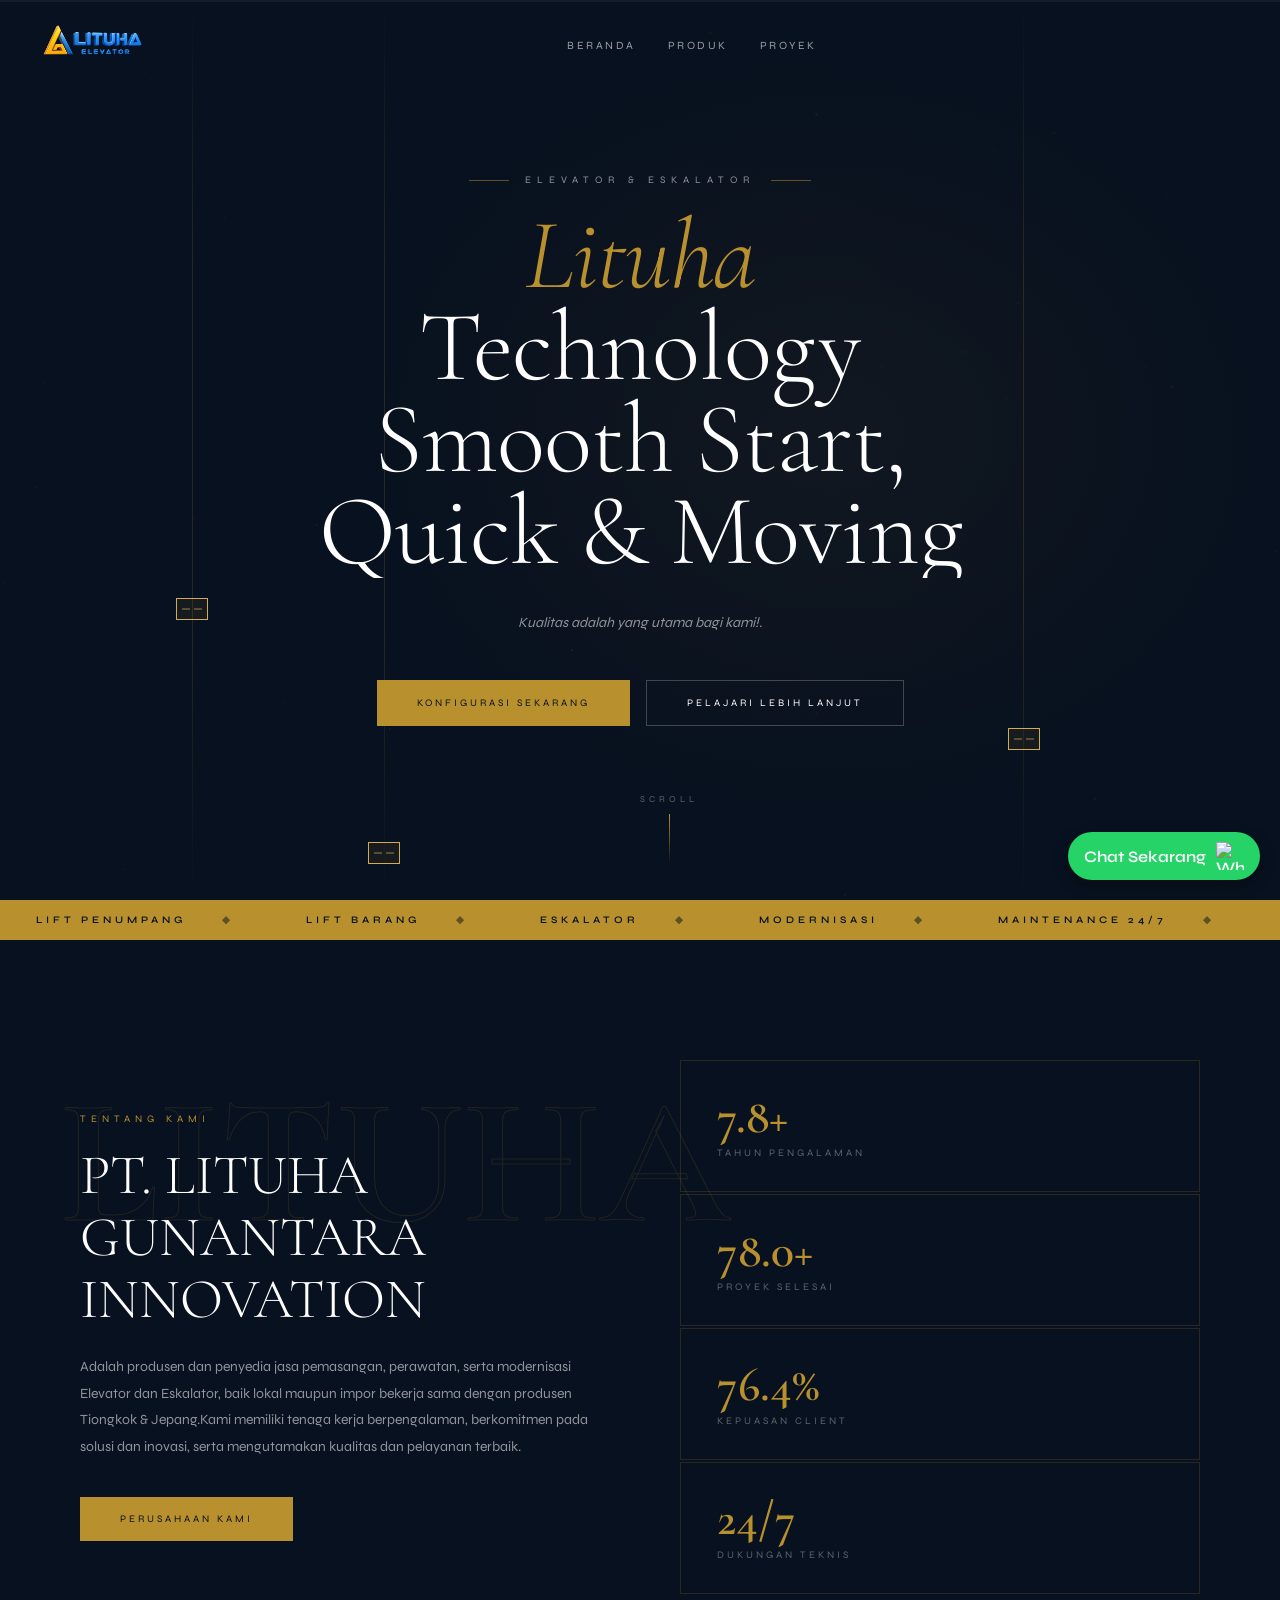
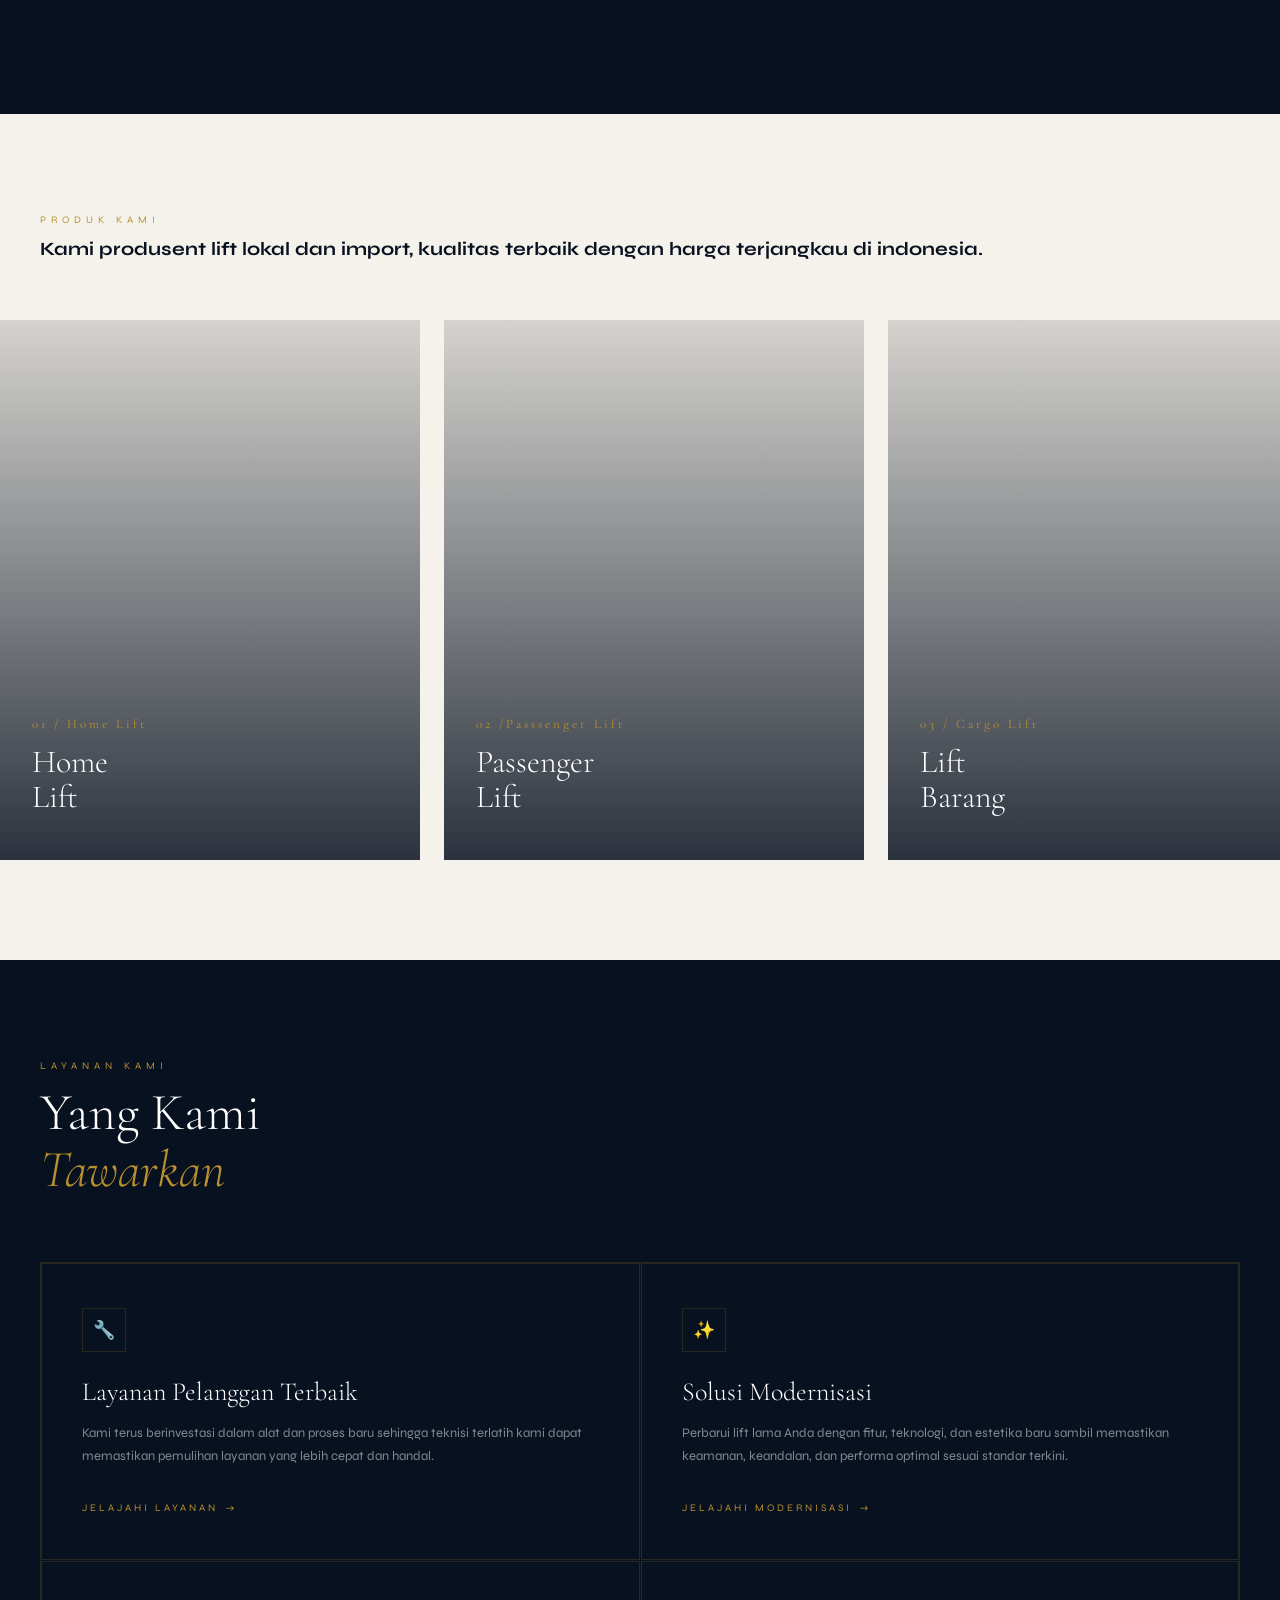
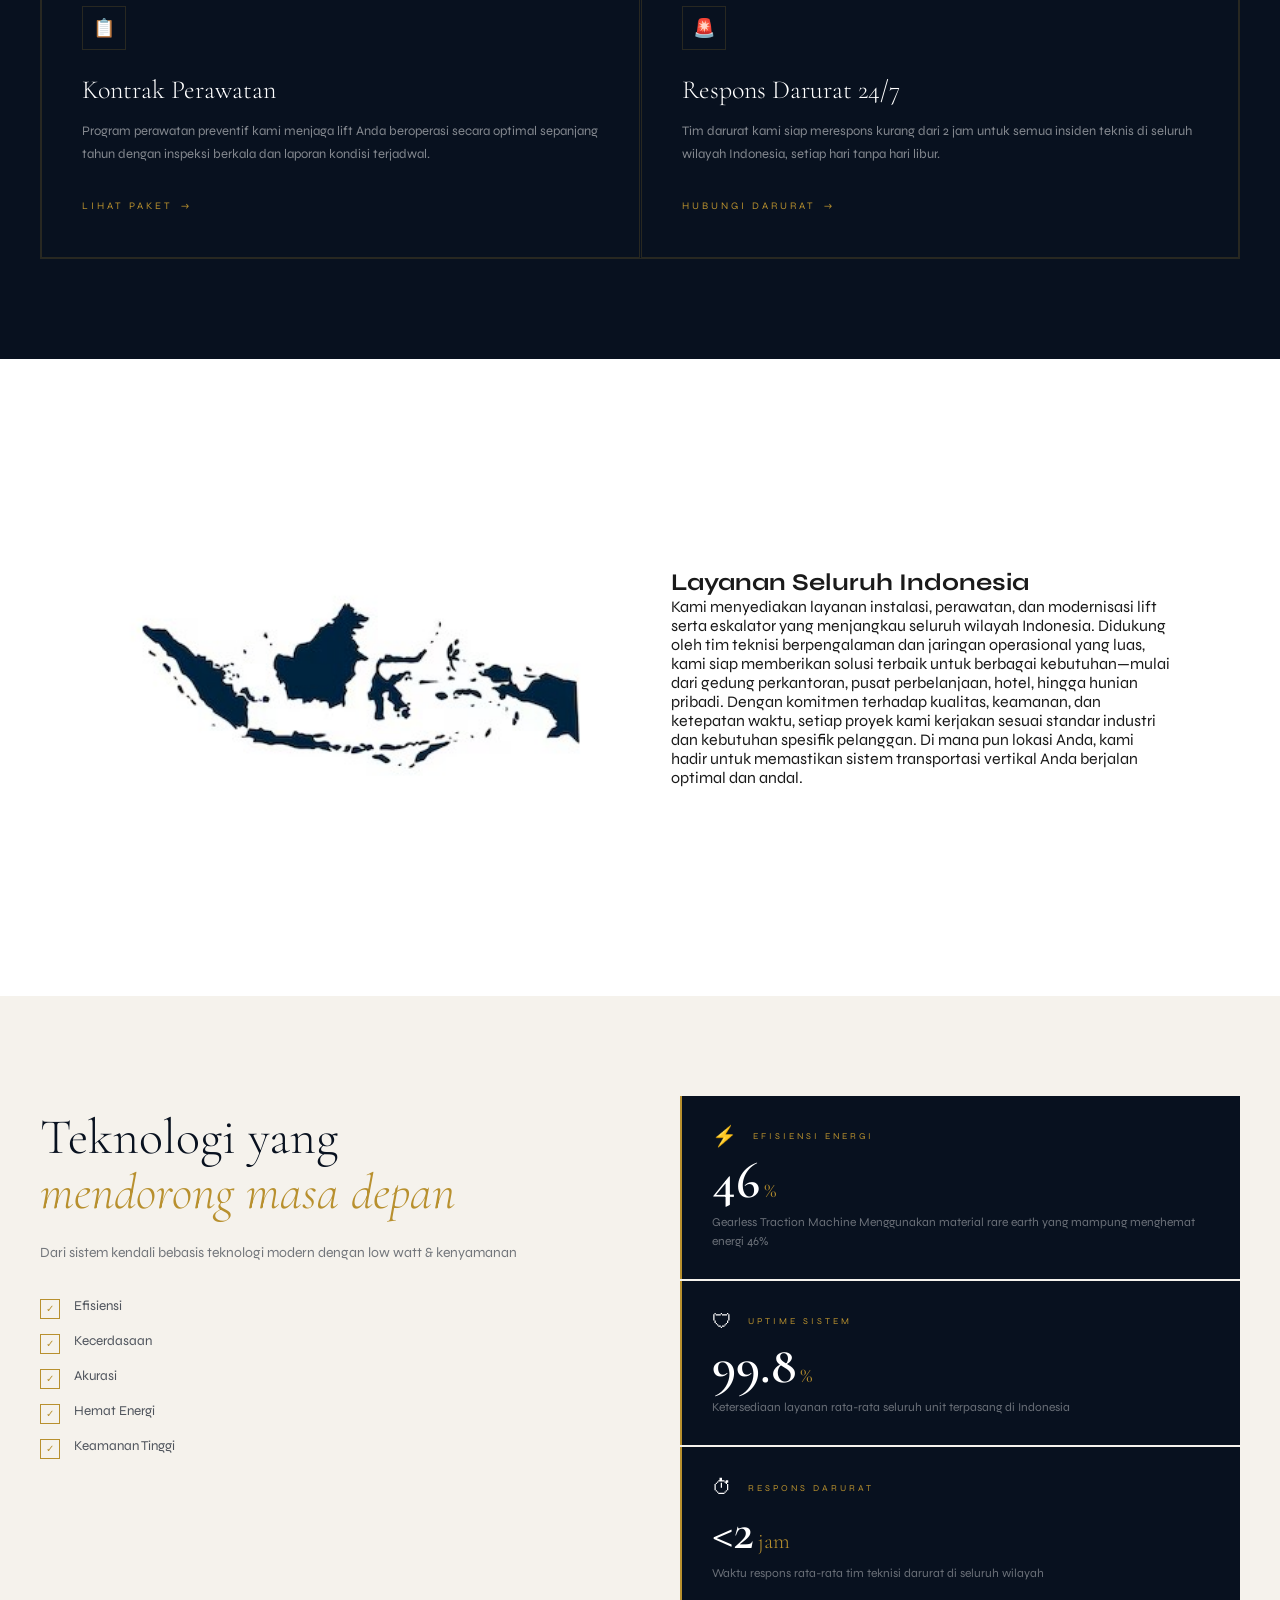
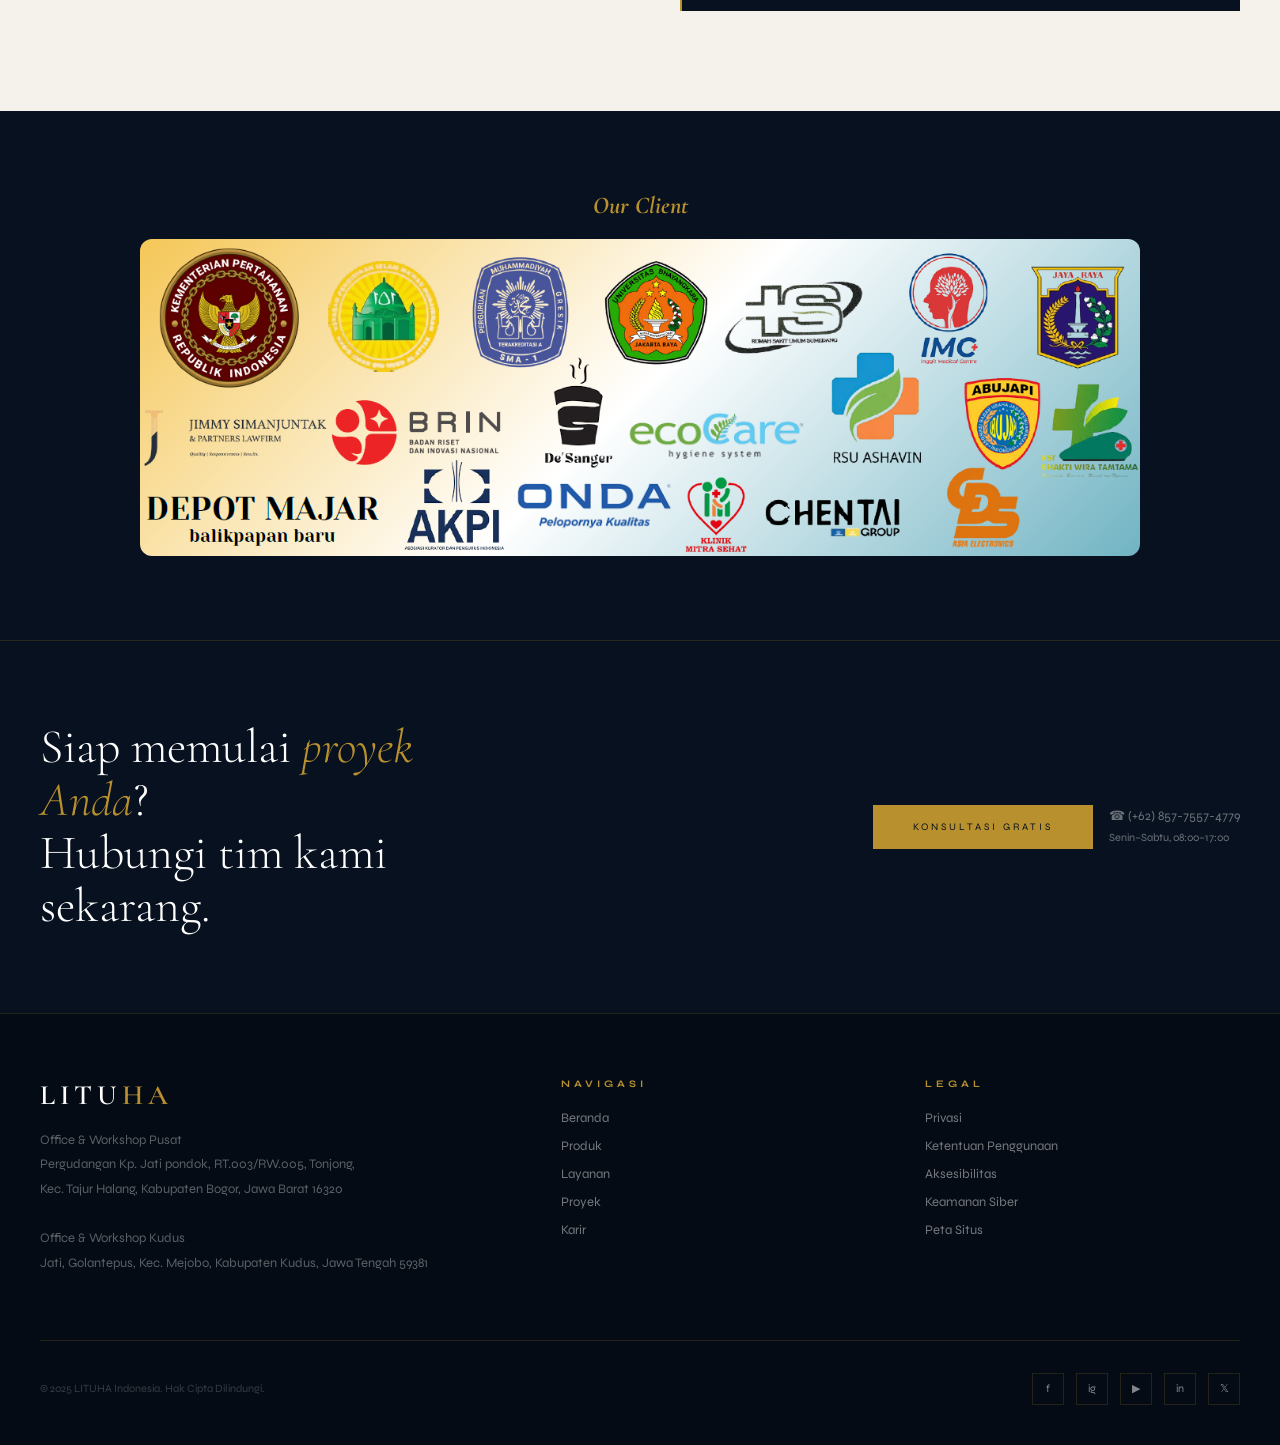
==== commit 6a31e6b9: "Add files via upload" ====
--- a/index.html
+++ b/index.html
@@ -5,7 +5,7 @@
   <meta charset="UTF-8">
   <meta name="viewport" content="width=device-width, initial-scale=1.0">
   <title>LITUHA — Solusi Lift & Eskalator Indonesia</title>
-  <link rel="stylesheet" href="style.css">
+  <link rel="stylesheet" href="css/style.css">
   <link
     href="https://fonts.googleapis.com/css2?family=Cormorant+Garamond:ital,wght@0,300;0,400;0,600;0,700;1,300;1,400;1,600&family=Syne:wght@400;500;600;700;800&display=swap"
     rel="stylesheet">
@@ -34,12 +34,12 @@
 </a>
     <nav class="desktop">
       <a href="#">Beranda</a>
-      <a href="#">Produk</a>
-      <a href="#">Layanan</a>
+      <a href="produk.html">Produk</a>
+        
       <a href="#">Proyek</a>
     </nav>
 <div style="display:flex;align-items:center;gap:16px;">
-  <a href="indexx.html" class="nav-cta" style="display:none; text-decoration:none;" id="ctaBtn">
+  <a href="hubungi-kami.html" class="nav-cta" style="display:none; text-decoration:none;" id="ctaBtn">
     Hubungi Kami
   </a>
   <div class="burger" id="burger">
@@ -50,8 +50,8 @@
 
   <div class="m-menu" id="mMenu">
     <a href="#">Beranda</a>
-    <a href="#">Produk</a>
-    <a href="#">Layanan</a>
+    <a href="produk.html">Produk</a>
+   
     <a href="#">Proyek</a>
     <a href="indexx.html">Hubungi Kami</a>
   </div>
@@ -150,8 +150,7 @@
         <div class="prod-card-body">
           <span class="prod-num">01 / Home Lift</span>
           <h3>Home<br>Lift</h3>
-          <p>Kapasitas 300–3000 kg, kecepatan hingga 10 m/s, kabin dapat dikustomisasi penuh.</p>
-          <div class="prod-arrow">→</div>
+          
         </div>
       </div>
 
@@ -162,8 +161,8 @@
         <div class="prod-card-body">
           <span class="prod-num">02 /Passsenger Lift</span>
           <h3>Passenger<br>Lift</h3>
-          <p>Beban industri hingga 10.000 kg dengan sistem keselamatan berlapis ganda.</p>
-          <div class="prod-arrow">→</div>
+        
+          
         </div>
       </div>
 
@@ -174,8 +173,8 @@
         <div class="prod-card-body">
           <span class="prod-num">03 / Cargo Lift </span>
           <h3>Lift <br>Barang</h3>
-          <p>Hemat energi dengan motor terbaru, ideal untuk bandara dan pusat perbelanjaan.</p>
-          <div class="prod-arrow">→</div>
+          
+        
         </div>
       </div>
 
@@ -186,8 +185,8 @@
         <div class="prod-card-body">
           <span class="prod-num">04 / Hospital Lift</span>
           <h3>Lift<br>Rumah Sakit</h3>
-          <p>Sistem kendali berbasis AI dan IoT untuk efisiensi energi dan monitoring real-time.</p>
-          <div class="prod-arrow">→</div>
+          
+          
         </div>
       </div>
 
@@ -198,8 +197,8 @@
         <div class="prod-card-body">
           <span class="prod-num">05 / Dumbwaiter Lift</span>
           <h3>Lift<br>Dumbwaiter</h3>
-          <p>Sistem kendali berbasis AI dan IoT untuk efisiensi energi dan monitoring real-time.</p>
-          <div class="prod-arrow">→</div>
+          
+          
         </div>
       </div>
 
@@ -210,8 +209,8 @@
         <div class="prod-card-body">
           <span class="prod-num">06 / Escalator</span>
           <h3>Escalator</h3>
-          <p>Sistem kendali berbasis AI dan IoT untuk efisiensi energi dan monitoring real-time.</p>
-          <div class="prod-arrow">→</div>
+          
+         
         </div>
       </div>
 
@@ -418,7 +417,7 @@
       </div>
     </div>
   </footer>
-  <script src="main.js"></script>
+  <script src="js/main.js"></script>
 
   <a href="https://wa.me/6285775574779?text=Halo%20PT%20Lituha%20Gunantara%20Innovation,%20saya%20tertarik%20dengan%20layanan%20lift%20.%20Mohon%20info%20spesifikasi,%20harga,%20serta%20proses%20instalasi.%20Terima%20kasih."
     class="wa-float" target="_blank">
--- a/css/style.css
+++ b/css/style.css
@@ -0,0 +1,1028 @@
+:root {
+  --ink: #08111f;
+  --gold: #b8902e;
+  --gold2: #d4ac50;
+  --pale: #f5f2ec;
+  --wire: rgba(184,144,46,0.18);
+  --white: #ffffff;
+  --dim: rgba(8,17,31,0.55);
+}
+*{margin:0;padding:0;box-sizing:border-box;}
+
+html, body {
+  max-width: 100%;
+  overflow-x: hidden;
+  scroll-behavior: smooth;
+}
+
+body{
+  font-family:'Syne',sans-serif;
+  background:var(--ink);
+  color:var(--white);
+}
+
+/* PRELOADER */
+#preloader{
+  position:fixed;inset:0;z-index:9000;
+  background:var(--ink);
+  display:flex;flex-direction:column;align-items:center;justify-content:center;
+  gap:28px;
+}
+.pl-wordmark{
+  font-family:'Cormorant Garamond',serif;
+  font-size:52px;font-weight:300;letter-spacing:14px;
+  color:var(--white);overflow:hidden;
+}
+.pl-wordmark span{
+  display:inline-block;
+  animation:plDrop 0.8s cubic-bezier(.77,0,.175,1) both;
+}
+.pl-wordmark em{color:var(--gold);font-style:normal;}
+.pl-line{width:1px;height:0;background:var(--gold);animation:plGrow 1.1s 0.4s ease forwards;}
+.pl-sub{font-size:10px;letter-spacing:5px;color:var(--gold);opacity:0;animation:plFade 0.6s 1.2s ease forwards;}
+@keyframes plDrop{from{transform:translateY(-40px);opacity:0}to{transform:none;opacity:1}}
+@keyframes plGrow{from{height:0}to{height:80px}}
+@keyframes plFade{from{opacity:0}to{opacity:1}}
+#preloader.out{
+  animation:plOut 0.9s 0.2s cubic-bezier(.77,0,.175,1) forwards;
+}
+@keyframes plOut{
+  to{clip-path:inset(0 0 100% 0);opacity:0;pointer-events:none;}
+}
+
+/* HEADER */
+header{
+  position:fixed;top:0;left:0;right:0;z-index:500;
+  padding:22px 40px;
+  display:flex;align-items:center;justify-content:space-between;
+  transition:background 0.5s,backdrop-filter 0.5s,padding 0.4s;
+}
+header.solid{
+  background:rgba(8,17,31,0.88);
+  backdrop-filter:blur(20px);
+  padding:14px 40px;
+  border-bottom:1px solid var(--wire);
+}
+.wordmark{
+  font-family:'Cormorant Garamond',serif;
+  font-size:24px;font-weight:600;letter-spacing:6px;
+  color:var(--white);text-decoration:none;
+}
+.wordmark em{color:var(--gold);font-style:normal;}
+
+nav.desktop{display:none;}
+@media(min-width:900px){
+  nav.desktop{
+    display:flex;gap:32px;align-items:center;
+  }
+  nav.desktop a{
+    font-size:11px;letter-spacing:2.5px;text-transform:uppercase;
+    color:rgba(255,255,255,0.6);text-decoration:none;
+    transition:color 0.3s;position:relative;
+  }
+  nav.desktop a::after{
+    content:'';position:absolute;bottom:-3px;left:0;width:0;height:1px;
+    background:var(--gold);transition:width 0.35s;
+  }
+  nav.desktop a:hover{color:var(--white);}
+  nav.desktop a:hover::after{width:100%;}
+}
+
+.nav-cta{
+  font-size:10px;letter-spacing:3px;text-transform:uppercase;
+  border:1px solid var(--wire);color:var(--white);
+  padding:11px 26px;background:transparent;
+  font-family:'Syne',sans-serif;cursor:pointer;
+  transition:background 0.35s,border-color 0.35s,color 0.35s;
+}
+.nav-cta:hover{background:var(--gold);border-color:var(--gold);color:var(--ink);}
+
+/* BURGER */
+.burger{
+  display:flex;flex-direction:column;gap:5px;cursor:pointer;
+  width:26px;
+}
+.burger span{
+  height:1.5px;background:var(--white);
+  transition:all 0.35s cubic-bezier(.77,0,.175,1);
+}
+.burger.open span:nth-child(1){transform:translateY(6.5px) rotate(45deg);}
+.burger.open span:nth-child(2){opacity:0;transform:scaleX(0);}
+.burger.open span:nth-child(3){transform:translateY(-6.5px) rotate(-45deg);}
+@media(min-width:900px){.burger{display:none;}}
+
+/* MOBILE MENU */
+.m-menu{
+  position:fixed;inset:0;z-index:490;
+  background:var(--ink);
+  display:flex;flex-direction:column;align-items:center;justify-content:center;gap:40px;
+  opacity:0;pointer-events:none;
+  transition:opacity 0.5s;
+}
+.m-menu.open{opacity:1;pointer-events:all;}
+.m-menu a{
+  font-family:'Cormorant Garamond',serif;
+  font-size:42px;font-weight:300;letter-spacing:3px;
+  color:var(--white);text-decoration:none;
+  transition:color 0.3s;
+  opacity:0;transform:translateY(24px);
+  transition:color 0.3s,opacity 0.5s,transform 0.5s;
+}
+.m-menu.open a:nth-child(1){transition-delay:0.05s;opacity:1;transform:none;}
+.m-menu.open a:nth-child(2){transition-delay:0.1s;opacity:1;transform:none;}
+.m-menu.open a:nth-child(3){transition-delay:0.15s;opacity:1;transform:none;}
+.m-menu.open a:nth-child(4){transition-delay:0.2s;opacity:1;transform:none;}
+.m-menu.open a:nth-child(5){transition-delay:0.25s;opacity:1;transform:none;}
+.m-menu a:hover{color:var(--gold);}
+
+/* PROGRESS */
+#pgbar{
+  position:fixed;top:0;left:0;right:0;z-index:501;
+  height:2px;background:rgba(255,255,255,0.05);
+}
+#pgfill{
+  height:100%;background:linear-gradient(90deg,var(--gold),var(--gold2));
+  width:0%;transition:width 0.1s linear;
+}
+
+/* ═══ HERO ═══ */
+.hero{
+  position:relative;height:100vh;overflow:hidden;
+  display:flex;align-items:center;justify-content:center;
+}
+/* Tambahkan background image */
+.hero-canvas{
+  position:absolute;
+  inset:0;
+  background:
+    url('images/backgroundutama.jpg') center/cover no-repeat,
+    var(--ink); /* fallback warna */
+}
+
+.hero-canvas::after{
+  content:"";
+  position:absolute;
+  inset:0;
+  background:rgba(8,17,31,0.55); /* gelap elegan */
+}
+
+canvas#grid-canvas{
+  position:absolute;inset:0;width:100%;height:100%;opacity:0.4;
+}
+.hero-radial{
+  position:absolute;inset:0;
+  background:radial-gradient(ellipse 55% 65% at 65% 48%,rgba(184,144,46,0.12) 0%,transparent 70%);
+}
+.hero-vignette{
+  position:absolute;inset:0;
+  background:radial-gradient(ellipse at center,transparent 35%,rgba(8,17,31,0.7) 100%);
+}
+
+/* floating lift shaft lines */
+.shaft-line{
+  position:absolute;width:1px;top:0;bottom:0;
+  background:linear-gradient(to bottom,transparent,var(--wire) 30%,var(--wire) 70%,transparent);
+}
+
+/* elevator box that moves up */
+.elv-box{
+  position:absolute;
+  width:32px;height:22px;
+  border:1px solid var(--gold2);
+  background:rgba(184,144,46,0.08);
+}
+.elv-box::before,.elv-box::after{
+  content:'';position:absolute;top:50%;width:8px;height:1px;
+  background:var(--gold2);opacity:0.7;
+}
+.elv-box::before{left:5px;transform:translateY(-50%);}
+.elv-box::after{right:5px;transform:translateY(-50%);}
+
+.hero-inner{
+  position:relative;z-index:5;
+  text-align:center;padding:0 28px;
+  max-width:740px;
+}
+.hero-kicker{
+  font-size:10px;letter-spacing:6px;text-transform:uppercase;
+  color:rgba(255,255,255,0.55);
+  margin-bottom:24px;
+  opacity:0;animation:fadeUp 0.8s 1.6s ease forwards;
+  display:flex;align-items:center;justify-content:center;gap:16px;
+}
+.hero-kicker::before,.hero-kicker::after{
+  content:'';width:40px;height:1px;background:var(--gold);opacity:0.5;
+}
+.hero-h1{   
+  font-family:'Cormorant Garamond',serif;
+  font-size:clamp(52px,12vw,100px);
+  font-weight:300;line-height:0.92;
+  letter-spacing:-1px;
+  margin-bottom:32px;
+  overflow:hidden;
+}
+.hero-h1 .line{
+  display:block;overflow:hidden;
+}
+.hero-h1 .line span{
+  display:inline-block;
+  opacity:0;transform:translateY(100%);
+  animation:lineUp 0.9s cubic-bezier(.77,0,.175,1) forwards;
+}
+.hero-h1 .line:nth-child(1) span{animation-delay:1.8s;}
+.hero-h1 .line:nth-child(2) span{animation-delay:1.95s;}
+.hero-h1 em{color:var(--gold);font-style:italic;}
+.hero-sub{
+  font-size:14px;color:rgba(255,255,255,0.55);line-height:1.85;
+  max-width:420px;margin:0 auto 44px;
+  opacity:0;animation:fadeUp 0.8s 2.25s ease forwards;
+}
+.hero-btns{
+  display:flex;gap:16px;justify-content:center;flex-wrap:wrap;
+  opacity:0;animation:fadeUp 0.8s 2.4s ease forwards;
+}
+.btn-primary{
+  background:var(--gold);color:var(--ink);
+  font-size:10px;letter-spacing:3px;text-transform:uppercase;
+  padding:16px 40px;border:none;font-family:'Syne',sans-serif;
+  cursor:pointer;position:relative;overflow:hidden;
+  transition:transform 0.3s;
+}
+.btn-primary::after{
+  content:'';position:absolute;inset:0;
+  background:var(--white);transform:translateX(-101%);
+  transition:transform 0.45s cubic-bezier(.77,0,.175,1);
+}
+.btn-primary:hover::after{transform:translateX(0);}
+.btn-primary span{position:relative;z-index:1;color:var(--ink);}
+.btn-secondary{
+  border:1px solid rgba(255,255,255,0.22);color:var(--white);
+  font-size:10px;letter-spacing:3px;text-transform:uppercase;
+  padding:16px 40px;background:transparent;
+  font-family:'Syne',sans-serif;cursor:pointer;
+  transition:border-color 0.3s,background 0.3s;
+}
+.btn-secondary:hover{border-color:var(--gold);background:rgba(184,144,46,0.1);}
+
+.hero-scroll{
+  position:absolute;bottom:36px;left:50%;transform:translateX(-50%);
+  z-index:5;display:flex;flex-direction:column;align-items:center;gap:10px;
+  opacity:0;animation:fadeUp 0.8s 2.7s ease forwards;
+}
+.hero-scroll span{font-size:9px;letter-spacing:4px;color:rgba(255,255,255,0.35);}
+.scroll-line{width:1px;height:0;background:linear-gradient(to bottom,var(--gold),transparent);animation:grow 1.2s 3s ease forwards;}
+@keyframes grow{to{height:50px;}}
+
+@keyframes fadeUp{from{opacity:0;transform:translateY(24px)}to{opacity:1;transform:none}}
+@keyframes lineUp{from{opacity:0;transform:translateY(100%)}to{opacity:1;transform:none}}
+
+/* ═══ MARQUEE ═══ */
+.marquee-strip{
+  background:var(--gold);overflow:hidden;padding:14px 0;
+  position:relative;
+}
+.marquee-inner{
+  display:flex;gap:0;white-space:nowrap;
+  animation:marquee 7s linear infinite;
+}
+.marquee-inner span{
+  font-size:10px;letter-spacing:4px;text-transform:uppercase;
+  color:var(--ink);padding:0 36px;font-weight:600;
+}
+.marquee-inner span::after{content:'◆';margin-left:36px;opacity:0.5;}
+@keyframes marquee{from{transform:translateX(0)}to{transform:translateX(-50%)}}
+
+/* ═══ ABOUT ═══ */
+.about{
+  padding:120px 40px;
+  display:grid;gap:80px;
+  max-width:1200px;margin:0 auto;
+}
+@media(min-width:900px){
+  .about{grid-template-columns:1fr 1fr;align-items:center;}
+}
+.about-left{
+  position:relative;
+}
+.about-left>*{position:relative;z-index:1;}
+.about-num{
+  font-family:'Cormorant Garamond',serif;
+  font-size:180px;font-weight:700;line-height:1;
+  color:transparent;
+  -webkit-text-stroke:1px rgba(184,144,46,0.15);
+  position:absolute;top:-40px;left:-20px;
+  pointer-events:none;user-select:none;
+  z-index:0;
+}
+.about-label{
+  font-size:10px;letter-spacing:5px;text-transform:uppercase;
+  color:var(--gold);margin-bottom:20px;
+}
+.about-h2{
+  font-family:'Cormorant Garamond',serif;
+  font-size:clamp(32px,5vw,56px);font-weight:300;
+  line-height:1.1;margin-bottom:24px;
+}
+.about-p{font-size:14px;color:rgba(255,255,255,0.55);line-height:1.9;margin-bottom:36px;}
+.about-right{display:grid;gap:2px;}
+.astat{
+  padding:32px 36px;
+  border:1px solid var(--wire);
+  transition:background 0.4s,border-color 0.4s;
+  position:relative;overflow:hidden;
+}
+.astat::before{
+  content:'';position:absolute;left:0;top:0;bottom:0;
+  width:2px;background:var(--gold);
+  transform:scaleY(0);transition:transform 0.5s cubic-bezier(.77,0,.175,1);
+  transform-origin:bottom;
+}
+.astat:hover{background:rgba(184,144,46,0.04);border-color:rgba(184,144,46,0.3);}
+.astat:hover::before{transform:scaleY(1);}
+.astat-n{
+  font-family:'Cormorant Garamond',serif;
+  font-size:48px;font-weight:600;color:var(--gold);line-height:1;
+}
+.astat-d{font-size:10px;letter-spacing:3px;text-transform:uppercase;color:rgba(255,255,255,0.35);margin-top:6px;}
+
+/* ═══ PRODUCTS ═══ */
+/* ═══ PRODUCTS ═══ */
+.products{
+  background:var(--pale);
+  padding:100px 0;
+  overflow:hidden;
+}
+
+.products-head{
+  padding:0 40px;
+  margin-bottom:60px;
+}
+
+.products-head .tag{
+  font-size:10px;
+  letter-spacing:5px;
+  text-transform:uppercase;
+  color:var(--gold);
+  margin-bottom:12px;
+}
+
+.products-head h2{
+  font-family:'Cormorant Garamond',serif;
+  font-size:clamp(30px,5vw,52px);
+  font-weight:300;
+  color:var(--ink);
+  line-height:1.1;
+}
+
+.products-rail{
+  display:flex;
+  gap:0;
+  cursor:grab;
+  user-select:none;
+}
+
+.products-rail:active{
+  cursor:grabbing;
+}
+
+.prod-card{
+  min-width:min(85vw,420px);
+  height:540px;
+  margin-right:24px;
+  position:relative;
+  overflow:hidden;
+  flex-shrink:0;
+}
+
+/* 🔥 BACKGROUND BASE */
+.prod-card-bg{
+  position:absolute;
+  inset:0;
+  background-size:cover;
+  background-position:center;
+  background-repeat:no-repeat;
+  transition:transform 0.7s cubic-bezier(.23,1,.32,1), filter 0.5s;
+  filter:brightness(0.9) contrast(1.05);
+}
+
+/* 🔥 PER CARD IMAGE + GRADIENT */
+.bg-homelift{
+  background-image:
+    
+    url('images/homelift.jpg');
+}
+
+.bg-passenger{
+  background-image:
+   
+    url('images/passenger2.jpg');
+}
+
+.bg-cargo{
+  background-image:
+   
+    url('images/liftcargo.jpg');
+}
+
+.bg-hospital{
+  background-image:
+   
+    url('images/liftrumahsakit.jpg');
+}
+
+.bg-dumbwaiter{
+  background-image:
+   
+    url('images/dumbwaiter.jpg');
+}
+
+.bg-escalator{
+  background-image:
+   
+    url('images/escalator.jpg');
+}
+
+
+.clients-section {
+  width: 100%;
+  background: #08111f; /* fallback kalau gambar belum load */
+  padding: 80px 20px;
+  text-align: center;
+}
+
+.clients-title {
+  color: #fff;
+  font-size: 32px;
+  margin-bottom: 40px;
+}
+
+.clients-image {
+  width: 100%;
+  max-width: 1000px; /* biar ga terlalu lebar di layar gede */
+  height: auto;
+  object-fit: contain;
+  border-radius: 12px;
+}
+
+
+@media (max-width: 768px) {
+  .clients-title {
+    font-size: 24px;
+  }
+
+  .clients-image {
+    max-width: 100%;
+  }
+}
+
+
+
+
+
+
+
+/* HOVER EFFECT */
+.prod-card:hover .prod-card-bg{
+  transform:scale(1.08);
+  filter:brightness(1) contrast(1.1);
+}
+
+.prod-card-overlay{
+  position:absolute;
+  inset:0;
+  background:linear-gradient(180deg,rgba(26, 31, 40, 0.15) 0%,rgba(8,17,31,0.85) 100%);
+  transition:background 0.4s;
+}
+
+.prod-card:hover .prod-card-overlay{
+  background:linear-gradient(180deg,rgba(8,17,31,0.2) 0%,rgba(8,17,31,0.92) 100%);
+}
+
+.prod-card-body{
+  position:absolute;
+  bottom:0;
+  left:0;
+  right:0;
+  padding:36px 32px;
+}
+
+.prod-num{
+  font-family:'Cormorant Garamond',serif;
+  font-size:13px;
+  letter-spacing:3px;
+  color:var(--gold);
+  margin-bottom:12px;
+  display:block;
+}
+
+.prod-card h3{
+  font-family:'Cormorant Garamond',serif;
+  font-size:32px;
+  font-weight:300;
+  color:var(--white);
+  margin-bottom:10px;
+  line-height:1.1;
+}
+
+.prod-card p{
+  font-size:13px;
+  color:rgba(255,255,255,0.55);
+  line-height:1.7;
+  margin-bottom:24px;
+  max-height:0;
+  overflow:hidden;
+  opacity:0;
+  transition:max-height 0.5s cubic-bezier(.77,0,.175,1), opacity 0.4s;
+}
+
+.prod-card:hover p{
+  max-height:80px;
+  opacity:1;
+}
+
+.prod-arrow{
+  width:40px;
+  height:40px;
+  border:1px solid rgba(255,255,255,0.25);
+  display:flex;
+  align-items:center;
+  justify-content:center;
+  color:var(--white);
+  font-size:16px;
+  transition:all 0.3s;
+  cursor:pointer;
+}
+
+.prod-card:hover .prod-arrow{
+  background:var(--gold);
+  border-color:var(--gold);
+  transform:rotate(45deg);
+}
+
+/* ═══ SERVICES ═══ */
+.services{
+  padding:100px 40px;
+  background:var(--ink);
+}
+.services-head{margin-bottom:64px;}
+.services-head .tag{font-size:10px;letter-spacing:5px;text-transform:uppercase;color:var(--gold);margin-bottom:12px;}
+.services-head h2{
+  font-family:'Cormorant Garamond',serif;
+  font-size:clamp(30px,5vw,52px);font-weight:300;
+  line-height:1.1;
+}
+.svc-grid{
+  display:grid;gap:1px;
+  border:1px solid var(--wire);
+}
+@media(min-width:700px){
+  .svc-grid{grid-template-columns:1fr 1fr;}
+}
+.svc-item{
+  padding:44px 40px;
+  border:1px solid var(--wire);
+  position:relative;overflow:hidden;
+  transition:background 0.4s;
+  cursor:default;
+}
+.svc-item::after{
+  content:'';position:absolute;inset:0;
+  background:linear-gradient(135deg,rgba(184,144,46,0.05),transparent);
+  opacity:0;transition:opacity 0.4s;
+}
+.svc-item:hover{background:rgba(184,144,46,0.03);}
+.svc-item:hover::after{opacity:1;}
+.svc-ico{
+  width:44px;height:44px;
+  border:1px solid var(--wire);
+  display:flex;align-items:center;justify-content:center;
+  font-size:18px;margin-bottom:24px;
+  transition:border-color 0.3s,background 0.3s;
+}
+.svc-item:hover .svc-ico{border-color:var(--gold);background:rgba(184,144,46,0.1);}
+.svc-item h3{
+  font-family:'Cormorant Garamond',serif;
+  font-size:26px;font-weight:300;
+  margin-bottom:14px;line-height:1.2;
+}
+.svc-item p{font-size:13px;color:rgba(255,255,255,0.5);line-height:1.8;margin-bottom:28px;}
+.link-arrow{
+  font-size:10px;letter-spacing:3px;text-transform:uppercase;
+  color:var(--gold);
+  display:inline-flex;align-items:center;gap:8px;
+  cursor:pointer;
+}
+.link-arrow::after{content:'→';transition:transform 0.3s;}
+.svc-item:hover .link-arrow::after{transform:translateX(6px);}
+
+/* ═══ PROJECTS ═══ */
+.projects{
+  padding:100px 0;
+  background:var(--pale);
+  overflow:hidden;
+}
+.projects-head{padding:0 40px;margin-bottom:64px;}
+.projects-head .tag{font-size:10px;letter-spacing:5px;text-transform:uppercase;color:var(--gold);margin-bottom:12px;}
+.projects-head h2{
+  font-family:'Cormorant Garamond',serif;
+  font-size:clamp(30px,5vw,52px);font-weight:300;
+  color:var(--ink);line-height:1.1;
+}
+
+/* Stacked sliding projects */
+.proj-slider{
+  position:relative;
+  overflow:hidden;
+}
+.proj-track{
+  display:flex;
+  transition:transform 0.9s cubic-bezier(.77,0,.175,1);
+}
+.proj-item{
+  min-width:100%;
+  height:min(75vw,580px);
+  position:relative;display:flex;align-items:flex-end;
+  padding:0 40px 48px;overflow:hidden;
+}
+.proj-bg{
+  position:absolute;inset:0;
+  background-size:cover;background-position:center;
+  transition:transform 0.7s ease;
+}
+.proj-item:hover .proj-bg{transform:scale(1.03);}
+.proj-shade{
+  position:absolute;inset:0;
+  background:linear-gradient(to top,rgba(8,17,31,0.9) 0%,rgba(8,17,31,0.0) 55%);
+}
+.proj-body{position:relative;z-index:2;max-width:600px;}
+.proj-country{font-size:10px;letter-spacing:4px;text-transform:uppercase;color:var(--gold);margin-bottom:8px;}
+.proj-body h3{
+  font-family:'Cormorant Garamond',serif;
+  font-size:clamp(28px,5vw,48px);font-weight:300;
+  color:var(--white);margin-bottom:20px;
+}
+.proj-controls{
+  display:flex;align-items:center;gap:16px;padding:24px 40px;
+}
+.proj-btn{
+  width:44px;height:44px;
+  border:1px solid rgba(8,17,31,0.2);
+  background:var(--ink);color:var(--white);
+  font-size:18px;display:flex;align-items:center;justify-content:center;
+  cursor:pointer;transition:background 0.3s,border-color 0.3s;
+}
+.proj-btn:hover{background:var(--gold);border-color:var(--gold);}
+.proj-dots-row{display:flex;gap:8px;align-items:center;}
+.p-dot{
+  width:6px;height:6px;
+  background:rgba(8,17,31,0.2);
+  transition:width 0.3s,background 0.3s;
+  cursor:pointer;
+}
+.p-dot.on{width:24px;background:var(--gold);}
+.proj-count{
+  font-family:'Cormorant Garamond',serif;
+  font-size:22px;color:var(--ink);
+  margin-left:auto;opacity:0.4;
+}
+
+/* ═══ CONTACT STRIP ═══ */
+.contact-strip{
+  background:var(--ink);
+  padding:80px 40px;
+  display:flex;flex-wrap:wrap;gap:40px;
+  align-items:center;justify-content:space-between;
+  border-top:1px solid var(--wire);
+}
+.contact-strip h2{
+  font-family:'Cormorant Garamond',serif;
+  font-size:clamp(28px,5vw,48px);font-weight:300;
+  line-height:1.1;max-width:480px;
+}
+.contact-strip h2 em{color:var(--gold);font-style:italic;}
+.btn-primary {
+  text-decoration: none;
+  display: inline-block; /* biar behave kayak button */
+}
+
+/* ═══ FOOTER ═══ */
+footer{
+  background:#040b14;
+  padding:64px 40px 40px;
+  border-top:1px solid var(--wire);
+}
+.footer-top{
+  display:grid;gap:48px;margin-bottom:64px;
+}
+@media(min-width:700px){
+  .footer-top{grid-template-columns:1.5fr 1fr 1fr;}
+}
+.footer-brand{
+  font-family:'Cormorant Garamond',serif;
+  font-size:28px;font-weight:600;letter-spacing:5px;margin-bottom:16px;
+}
+.footer-brand em{color:var(--gold);font-style:normal;}
+.footer-addr{font-size:13px;color:rgba(255,255,255,0.35);line-height:1.9;}
+.footer-col h4{
+  font-size:10px;letter-spacing:4px;text-transform:uppercase;
+  color:var(--gold);margin-bottom:20px;
+}
+.footer-col a{
+  display:block;font-size:13px;color:rgba(255,255,255,0.45);
+  text-decoration:none;margin-bottom:12px;
+  transition:color 0.3s;
+}
+.footer-col a:hover{color:var(--white);}
+.footer-bottom{
+  display:flex;flex-wrap:wrap;gap:16px;
+  align-items:center;justify-content:space-between;
+  padding-top:32px;border-top:1px solid var(--wire);
+}
+.footer-bottom p{font-size:11px;color:rgba(255,255,255,0.2);}
+.socials{display:flex;gap:12px;}
+.soc{
+  width:32px;height:32px;
+  border:1px solid var(--wire);
+  display:flex;align-items:center;justify-content:center;
+  font-size:11px;color:rgba(255,255,255,0.5);
+  text-decoration:none;cursor:pointer;
+  transition:all 0.3s;
+}
+.soc:hover{border-color:var(--gold);color:var(--gold);transform:translateY(-3px);}
+
+
+/* Layout Dasar (Mobile First) */
+.hero-container {
+    background: #ffffff;
+    display: flex;
+    flex-direction: column; /* Tumpuk ke bawah di HP */
+    align-items: center;
+    padding: 40px 20px;
+    text-align: center;
+    color: #1a1a1a;
+}
+
+.map-wrapper {
+    width: 100%;
+    margin-bottom: 20px;
+}
+
+.responsive-map {
+    width: 100%;
+    height: auto;
+    max-width: 600px; /* Batasi lebar peta agar tidak terlalu raksasa */
+}
+
+.content-wrapper {
+    width: 100%;
+    max-width: 500px;
+}
+
+/* Layout untuk Layar Besar (Desktop) */
+@media (min-width: 768px) {
+    .hero-container {
+        flex-direction: row; /* Berjejer ke samping */
+        justify-content: space-around;
+        text-align: left; /* Teks rata kiri seperti di contoh */
+        padding: 80px;
+    }
+
+    .map-wrapper, .content-wrapper {
+        width: 45%; /* Masing-masing ambil hampir setengah layar */
+    }
+}
+
+
+
+
+
+/* ═══ WHY ELEVARE ═══ */
+
+.why-section{
+  background:var(--pale);
+  padding:100px 40px;
+}
+.why-inner{
+  max-width:1200px;margin:0 auto;
+  display:grid;gap:80px;
+}
+@media(min-width:900px){
+  .why-inner{grid-template-columns:1fr 1fr;align-items:start;}
+}
+.why-h2{
+  font-family:'Cormorant Garamond',serif;
+  font-size:clamp(30px,4.5vw,50px);font-weight:300;
+  color:var(--ink);line-height:1.1;margin-bottom:20px;
+}
+.why-h2 em{color:var(--gold);font-style:italic;}
+.why-p{font-size:14px;color:rgba(8,17,31,0.55);line-height:1.9;margin-bottom:32px;}
+.why-list{display:flex;flex-direction:column;gap:14px;}
+.why-item{
+  display:flex;align-items:flex-start;gap:14px;
+  font-size:13.5px;color:rgba(8,17,31,0.7);
+}
+.why-check{
+  width:20px;height:20px;min-width:20px;
+  border:1px solid var(--gold);
+  display:flex;align-items:center;justify-content:center;
+  font-size:10px;color:var(--gold);margin-top:1px;
+}
+.why-right{display:flex;flex-direction:column;gap:2px;}
+.tech-card{
+  padding:28px 30px;
+  background:var(--ink);
+  border-left:2px solid var(--gold);
+  display:grid;grid-template-columns:auto 1fr;grid-template-rows:auto auto auto;
+  column-gap:16px;row-gap:6px;
+  transition:transform 0.3s,box-shadow 0.3s;
+}
+.tech-card:hover{transform:translateX(6px);}
+.tech-icon{font-size:20px;grid-row:1/2;grid-column:1/2;align-self:center;}
+.tech-label{
+  font-size:9px;letter-spacing:3px;text-transform:uppercase;
+  color:var(--gold);grid-row:1/2;grid-column:2/3;align-self:center;
+}
+.tech-val{
+  font-family:'Cormorant Garamond',serif;
+  font-size:52px;font-weight:600;color:var(--white);
+  line-height:1;grid-column:1/3;
+}
+.tech-val span{font-size:22px;font-weight:300;color:var(--gold);margin-left:4px;}
+.tech-desc{font-size:12px;color:rgba(255,255,255,0.4);line-height:1.6;grid-column:1/3;}
+
+/* ═══ REVEAL ANIMATIONS ═══ */
+.r{opacity:0;transform:translateY(36px);transition:opacity 0.9s ease,transform 0.9s ease;}
+.r.in{opacity:1;transform:none;}
+.r-l{opacity:0;transform:translateX(-36px);transition:opacity 0.9s ease,transform 0.9s ease;}
+.r-l.in{opacity:1;transform:none;}
+.r-r{opacity:0;transform:translateX(36px);transition:opacity 0.9s ease,transform 0.9s ease;}
+.r-r.in{opacity:1;transform:none;}
+
+/* ═══ LOGO HOVER ═══ */
+.wordmark:hover em{
+  color:var(--gold2);
+  transition:color 0.2s;
+}
+
+
+
+/* ===== MOBILE FIX ALL ===== */
+@media (max-width: 768px) {
+
+  /* Header */
+  header {
+    padding: 14px 18px;
+  }
+
+  /* Hero */
+  .hero {
+    min-height: 100svh;
+    height: auto;
+  }
+
+  .hero-inner {
+    padding: 0 18px;
+  }
+
+  .hero-h1 {
+    font-size: clamp(30px, 8vw, 64px);
+    line-height: 1.05;
+  }
+
+  .hero-sub {
+    font-size: 13px;
+    max-width: 100%;
+  }
+
+  .hero-btns {
+    flex-direction: column;
+    gap: 10px;
+  }
+
+  /* MATIIN elemen berat */
+  .shaft-line,
+  .elv-box {
+    display: none;
+  }
+
+  /* Section spacing */
+  section,
+  .about,
+  .services,
+  .why-section,
+  .contact-strip {
+    padding: 60px 18px !important;
+  }
+
+  /* About */
+  .about {
+    gap: 40px;
+  }
+
+  .about-num {
+    font-size: 90px;
+    top: -10px;
+    left: 0;
+  }
+
+  /* Products */
+  .products-head {
+    padding: 0 18px;
+  }
+
+  .products-rail {
+    padding-left: 18px !important;
+  }
+
+  .prod-card {
+    min-width: 85vw;
+    height: 420px;
+  }
+
+  /* Services */
+  .svc-grid {
+    grid-template-columns: 1fr;
+  }
+
+  .svc-item {
+    padding: 32px 24px;
+  }
+
+  /* Why section */
+  .why-inner {
+    gap: 40px;
+  }
+
+  /* Projects */
+  .projects-head {
+    padding: 0 18px;
+  }
+
+  .proj-item {
+    padding: 0 18px 32px;
+    height: 70vh;
+  }
+
+  .proj-controls {
+    padding: 20px 18px;
+  }
+
+  /* Contact */
+  .contact-strip {
+    gap: 24px;
+  }
+
+  .contact-strip h2 {
+    font-size: 28px;
+  }
+
+  /* Footer */
+  footer {
+    padding: 50px 18px 30px;
+  }
+
+  .footer-top {
+    gap: 30px;
+  }
+}
+
+
+
+/* Wa Logo */
+.wa-float {
+  position: fixed;
+  bottom: 20px;
+  right: 20px;
+  display: flex;
+  align-items: center;
+  gap: 10px;
+  background: #25D366;
+  color: #fff;
+  padding: 10px 16px;
+  border-radius: 50px;
+  text-decoration: none;
+  font-weight: 600;
+  box-shadow: 0 6px 15px rgba(0,0,0,0.25);
+  z-index: 9999;
+  transition: 0.3s;
+}
+
+.wa-float img {
+  width: 28px;
+  height: 28px;
+}
+
+.wa-float:hover {
+  transform: scale(1.05);
+}
+
+/* Biar di HP lebih simple (ikon aja) */
+@media (max-width: 600px) {
+  .wa-text {
+    display: none;
+  }
+  .wa-float {
+    padding: 12px;
+    border-radius: 50%;
+  }
+}
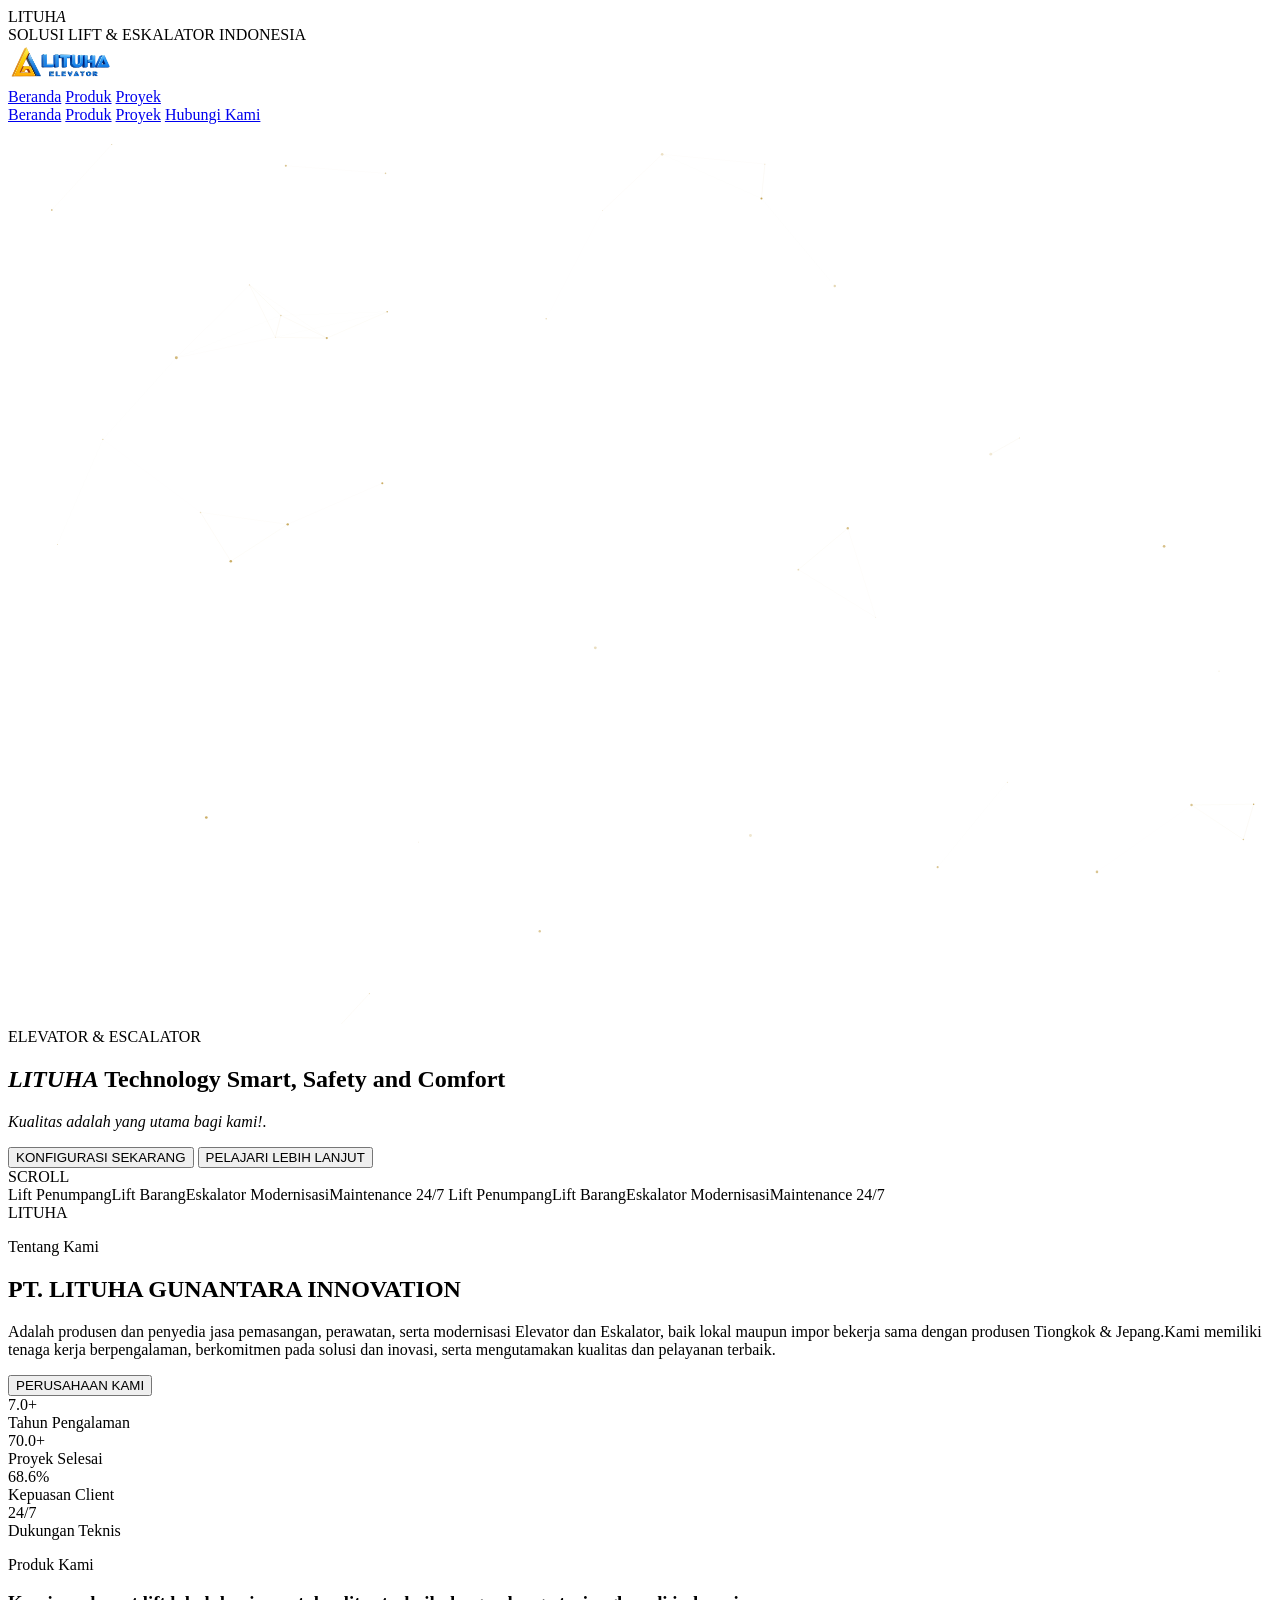
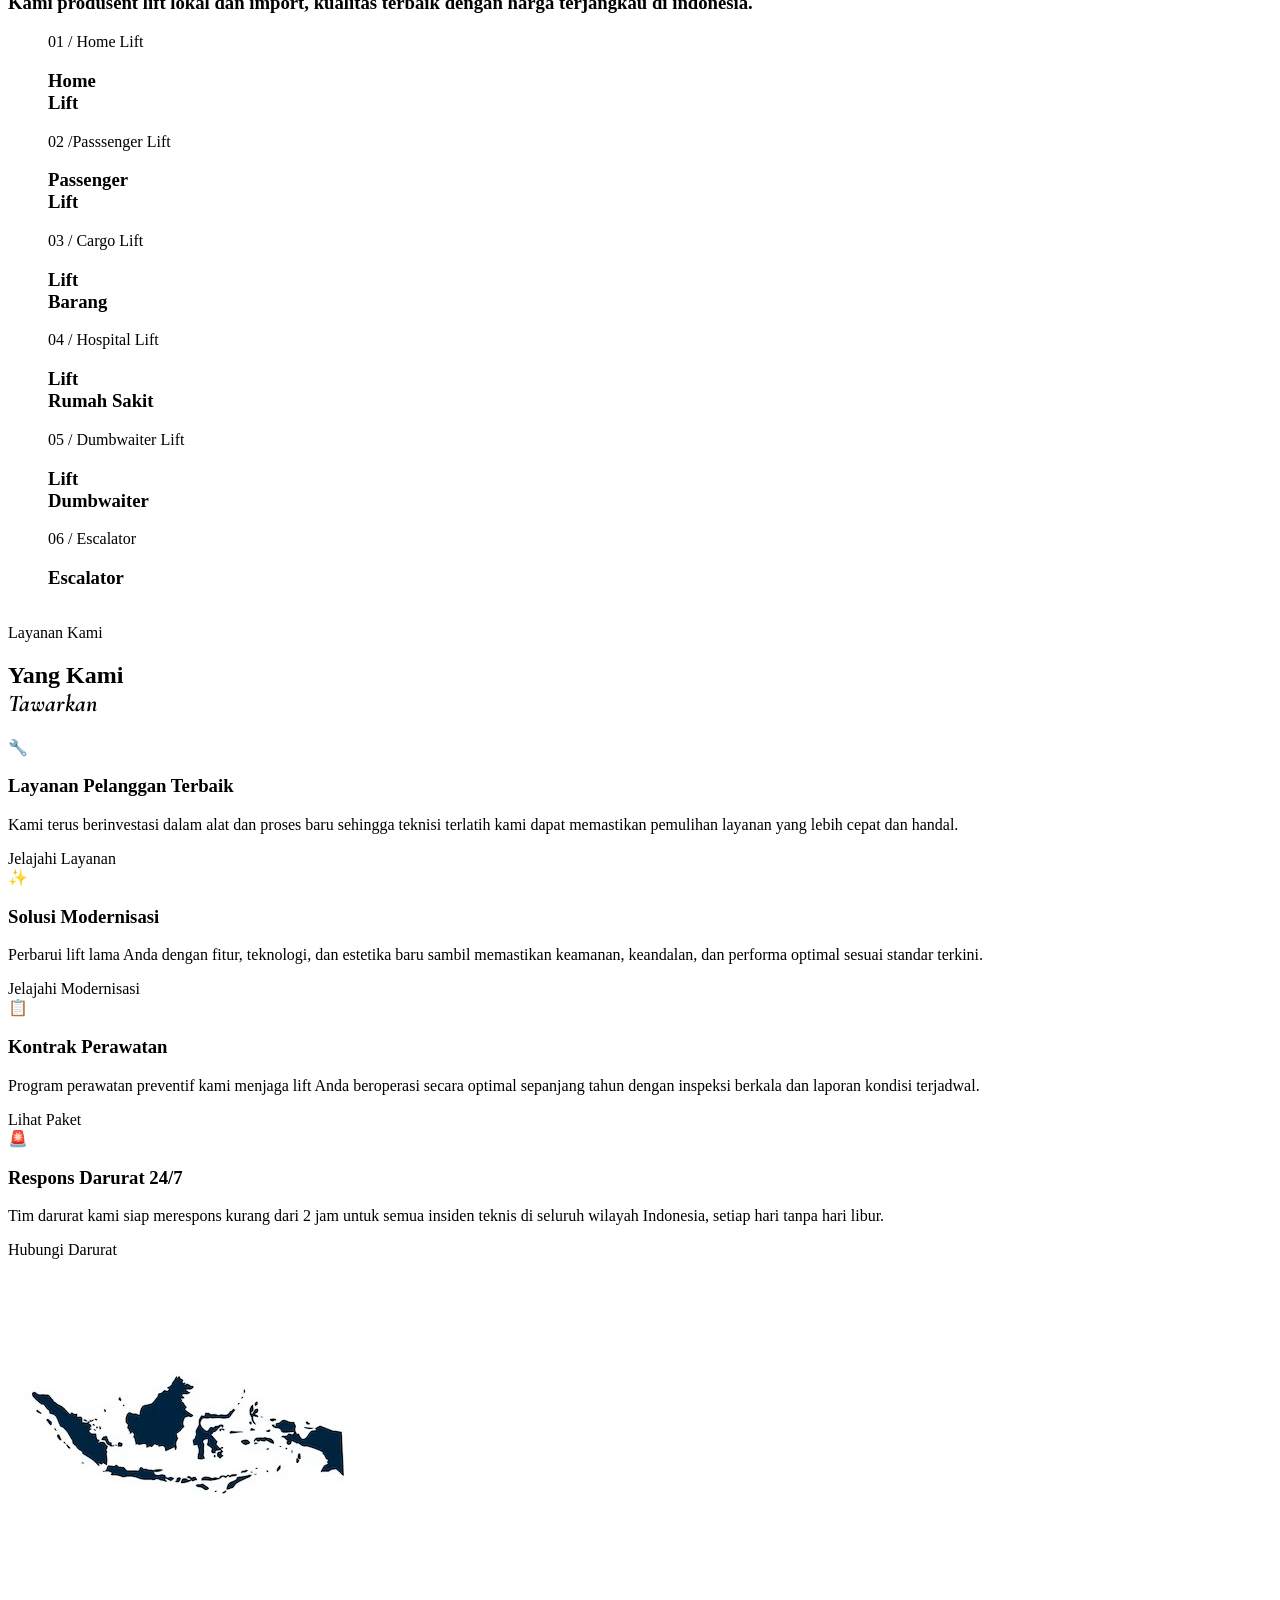
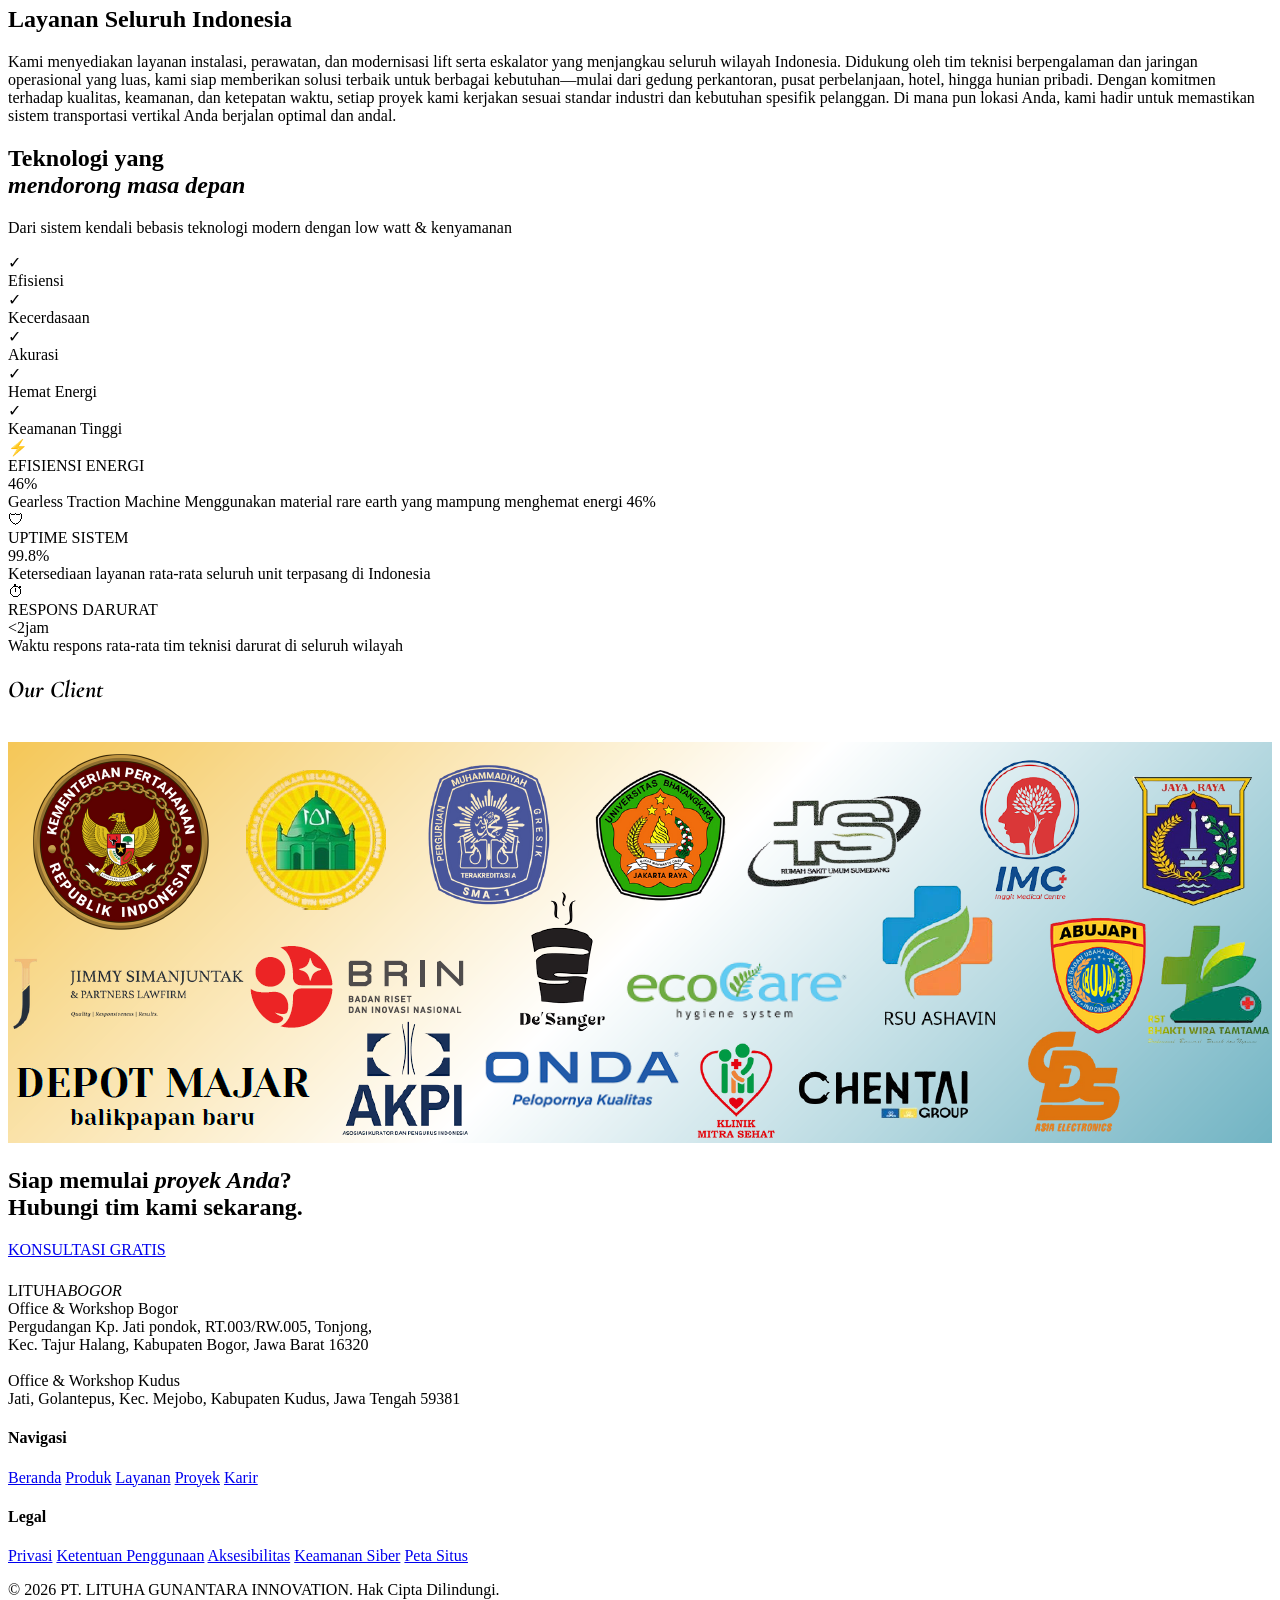
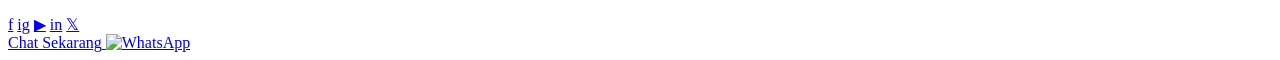
==== commit 057266cc: "Add files via upload" ====
--- a/index.html
+++ b/index.html
@@ -72,10 +72,11 @@
     <div class="elv-box" id="elv3" style="right:calc(20% - 16px);"></div>
 
     <div class="hero-inner">
-      <div class="hero-kicker">Elevator & Eskalator</div>
+      <div class="hero-kicker">ELEVATOR & ESCALATOR</div>
       <h1 class="hero-h1">
-        <span class="line"><span><em>Lituha</em></span></span>
-        <span class="line"><span>Technology Smooth Start, Quick & Moving</span></span>
+        <span class="line"><span><em>LITUHA</em></span></span>
+        <span class="line"><span>Technology
+Smart, Safety and Comfort</span></span>
       </h1>
       <p class="hero-sub"><em>Kualitas adalah yang utama bagi kami!.</em></p>
       <div class="hero-btns">
@@ -375,9 +376,9 @@
   <footer>
     <div class="footer-top">
       <div>
-        <div class="footer-brand">LITU<em>HA</em></div>
+        <div class="footer-brand">LITUHA<em>BOGOR</em></div>
         <div class="footer-addr">
-          Office & Workshop Pusat<br>
+          Office & Workshop Bogor<br>
           Pergudangan Kp. Jati pondok, RT.003/RW.005, Tonjong, <br>
           Kec. Tajur Halang, Kabupaten Bogor, Jawa Barat 16320<br>
           <br>
@@ -407,7 +408,7 @@
       </div>
     </div>
     <div class="footer-bottom">
-      <p>© 2025 LITUHA Indonesia. Hak Cipta Dilindungi.</p>
+      <p>© 2026 PT. LITUHA GUNANTARA INNOVATION. Hak Cipta Dilindungi.</p>
       <div class="socials">
         <a class="soc" href="#">f</a>
         <a class="soc" href="#">ig</a>
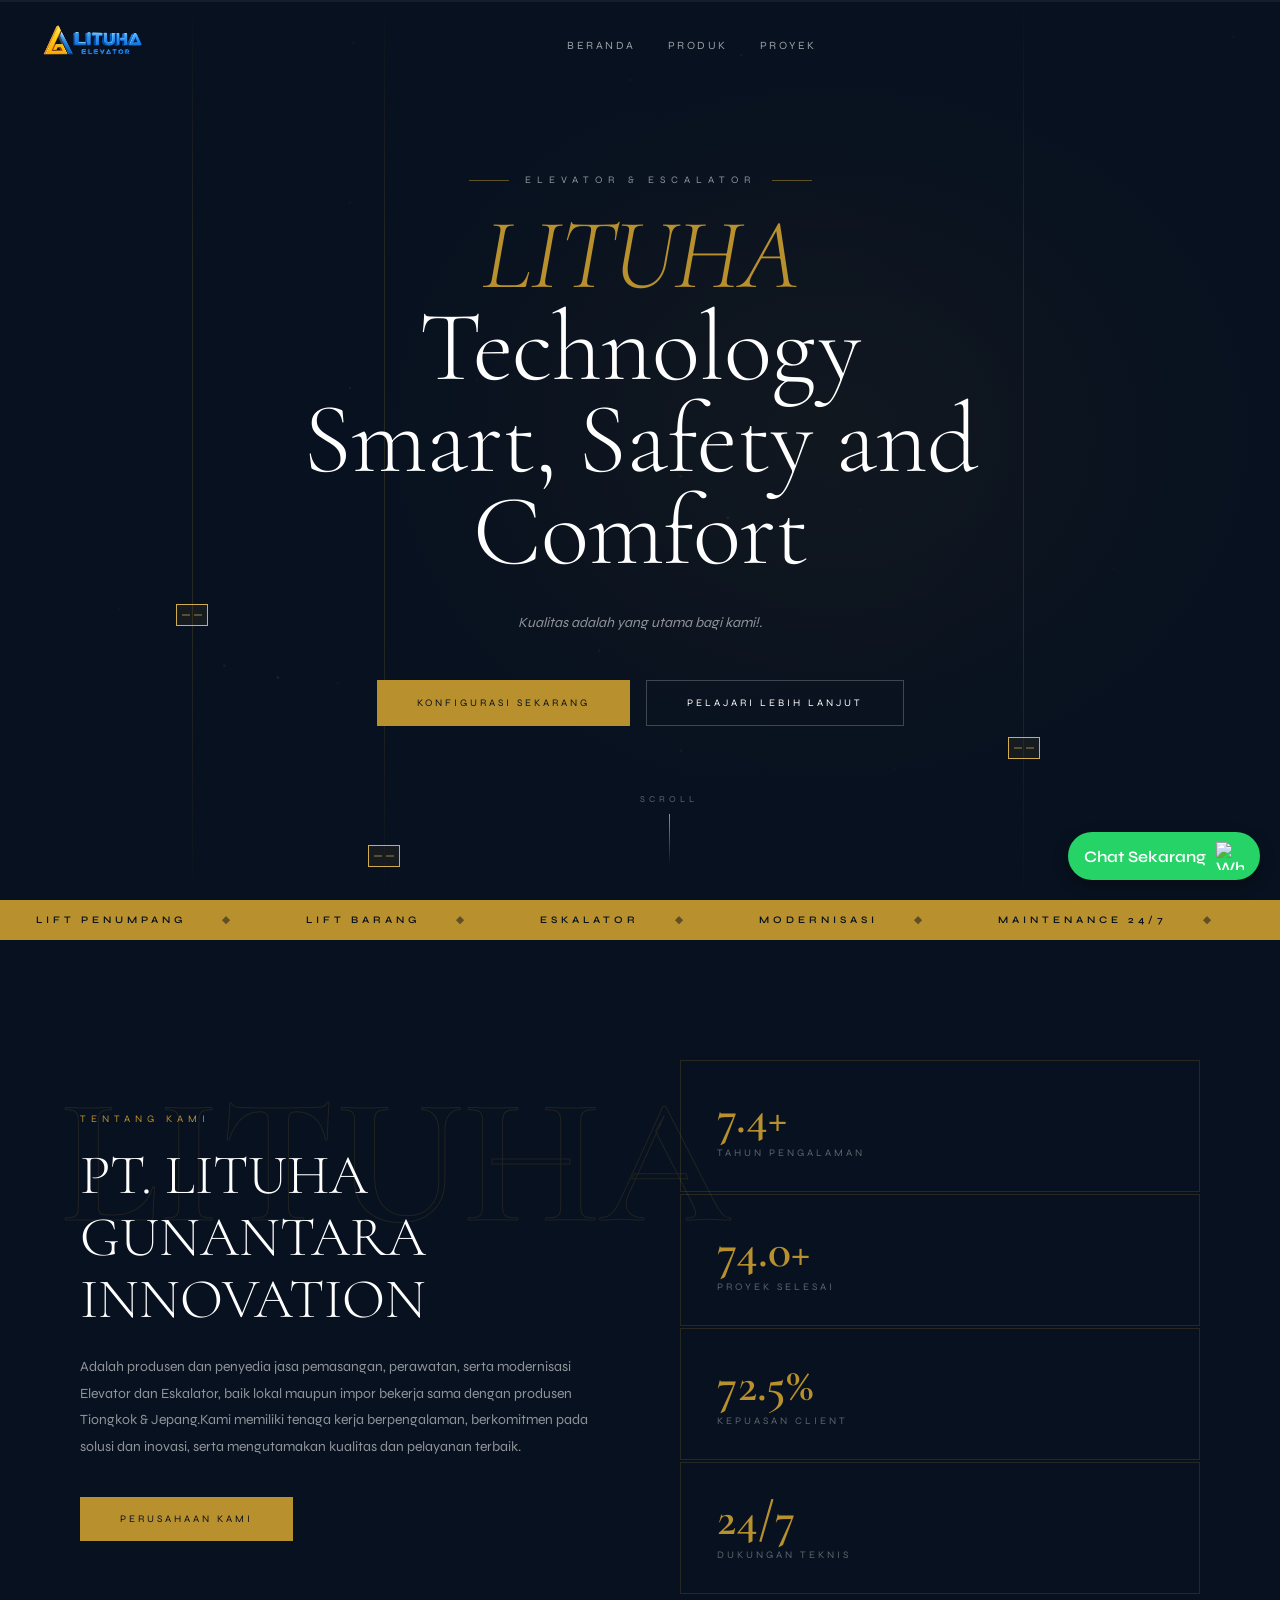
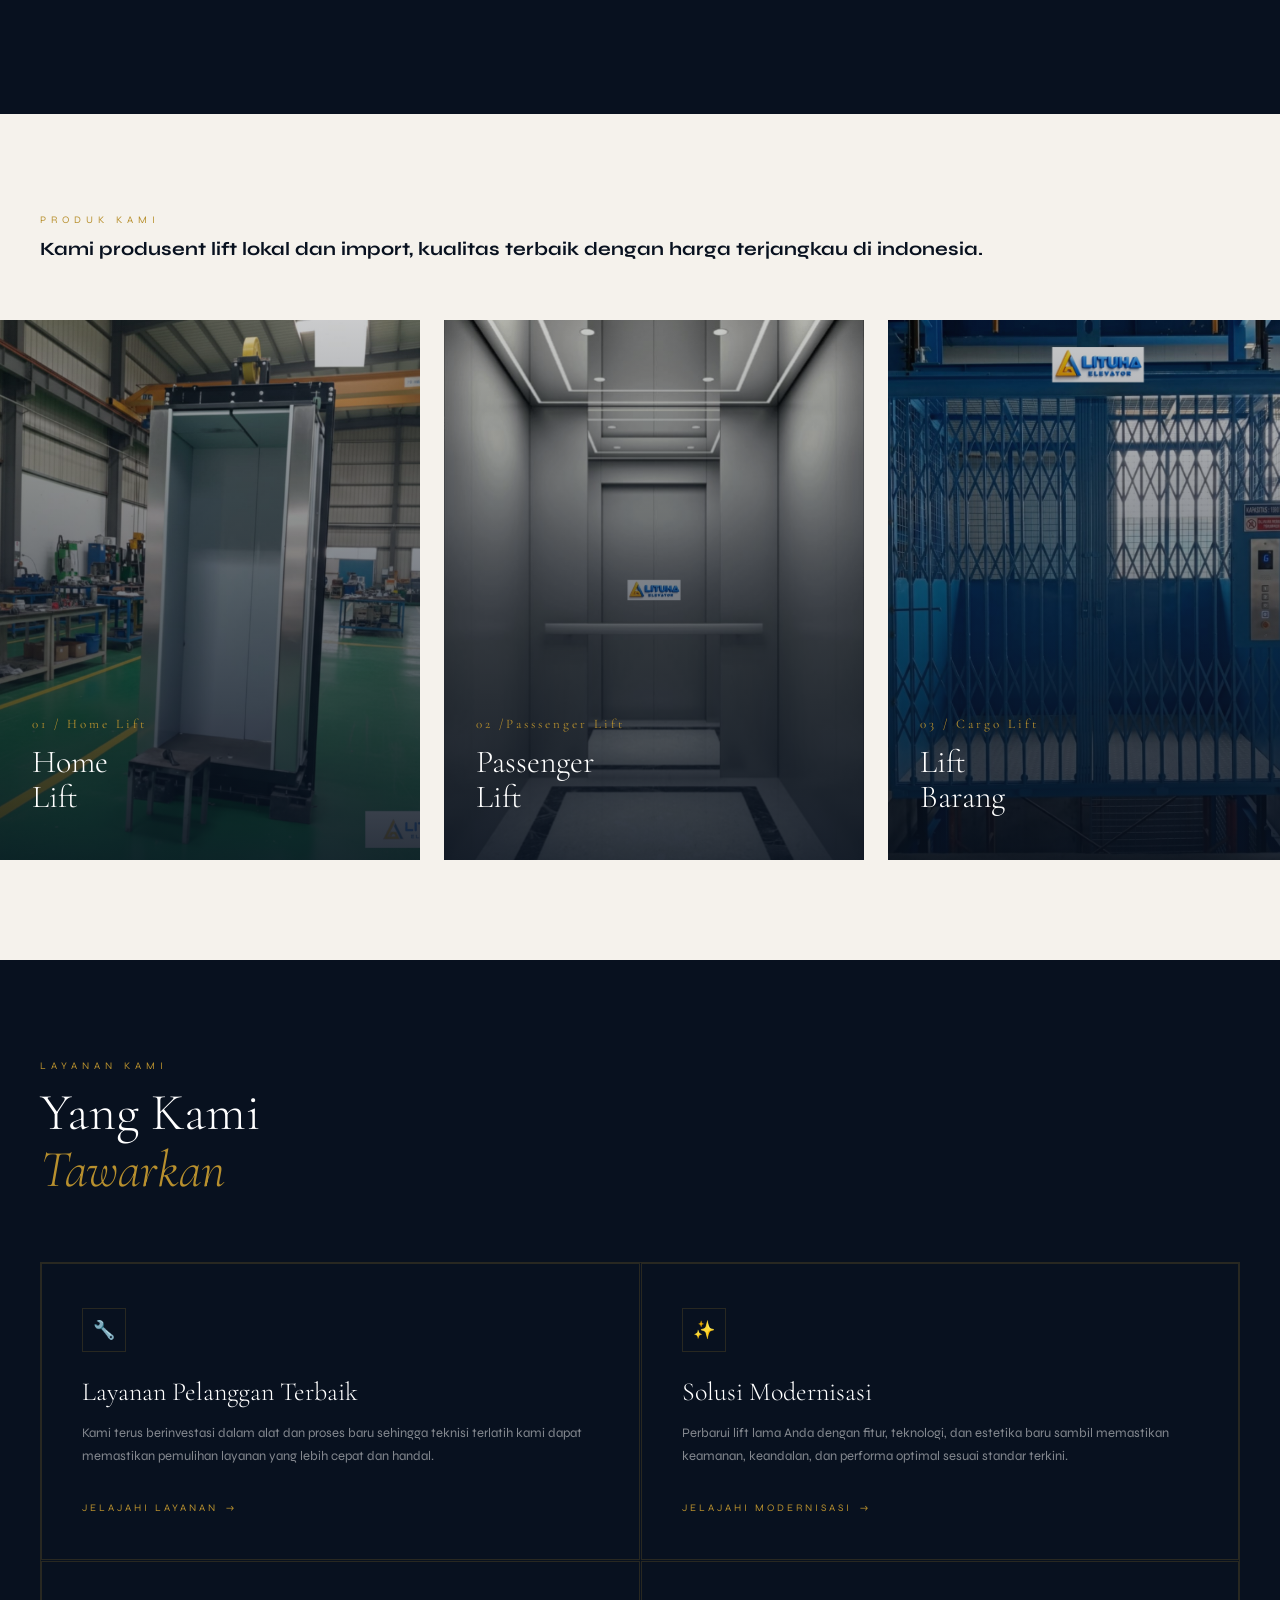
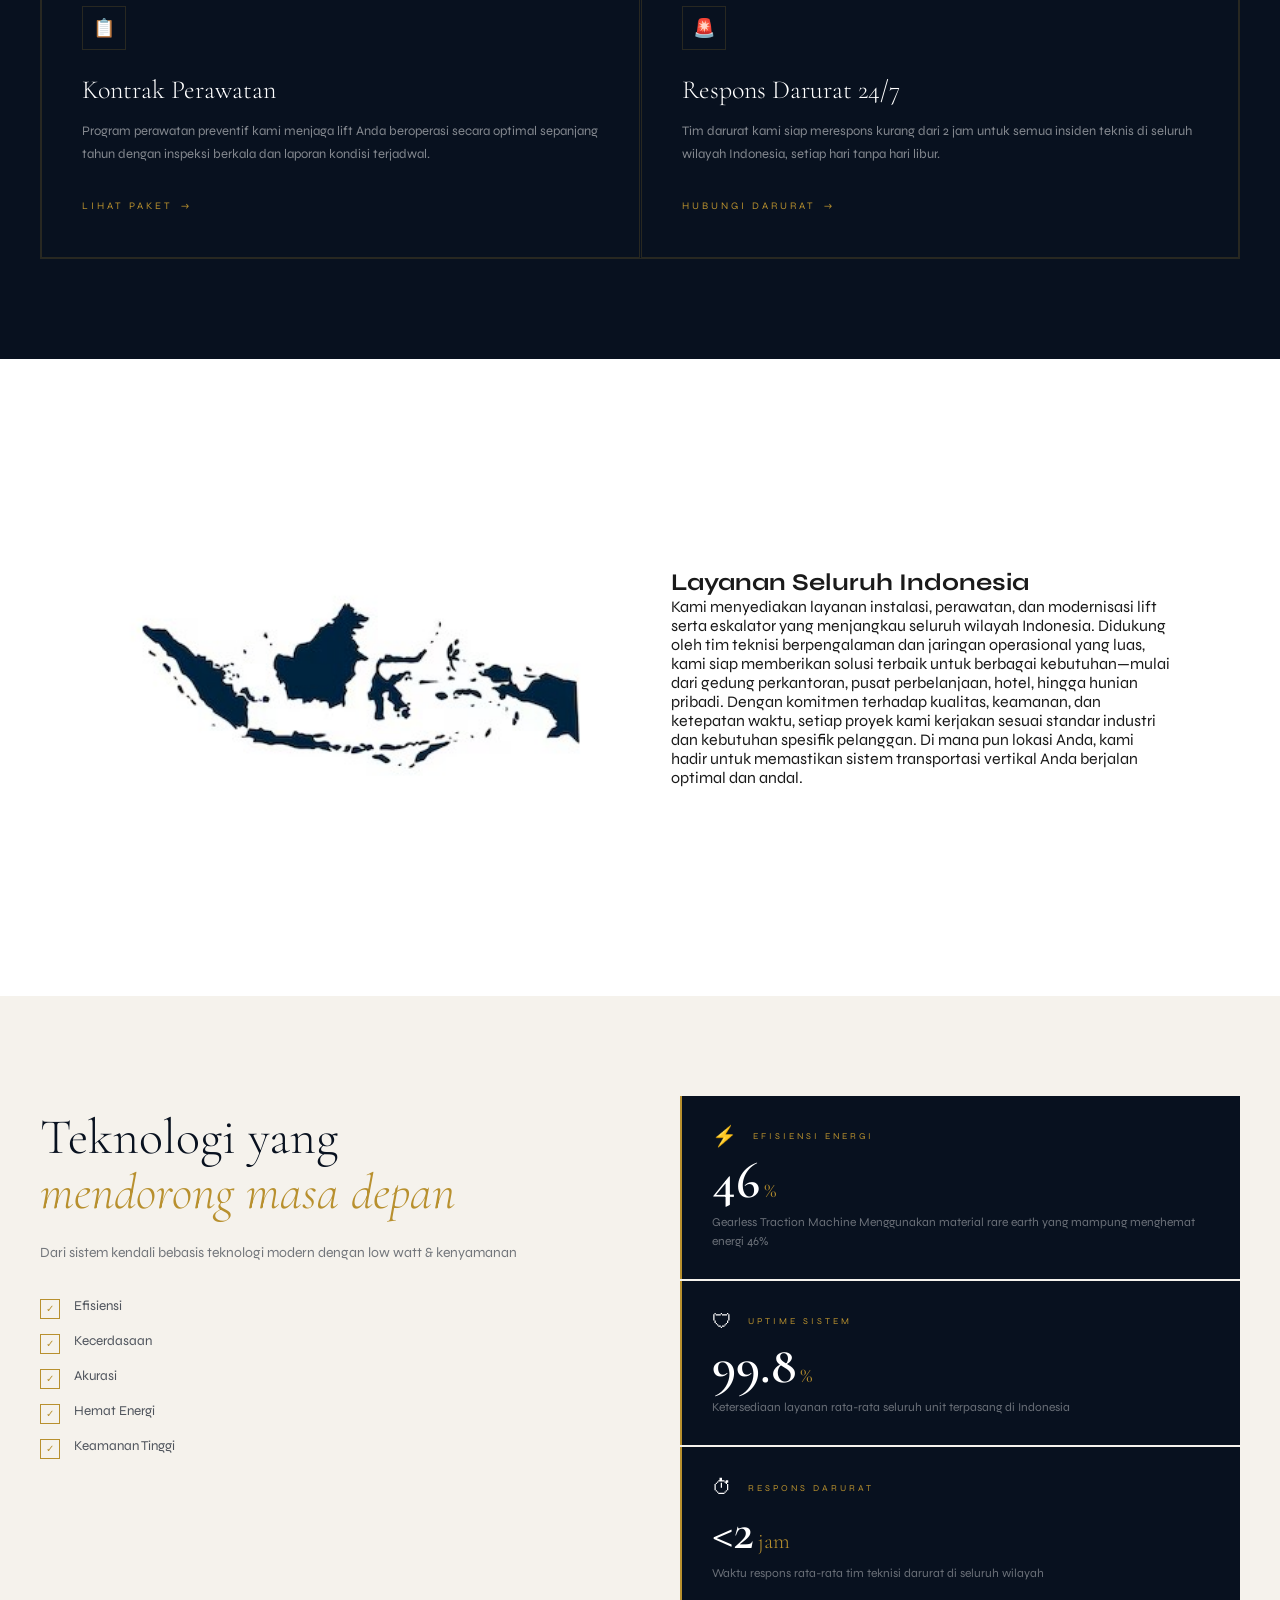
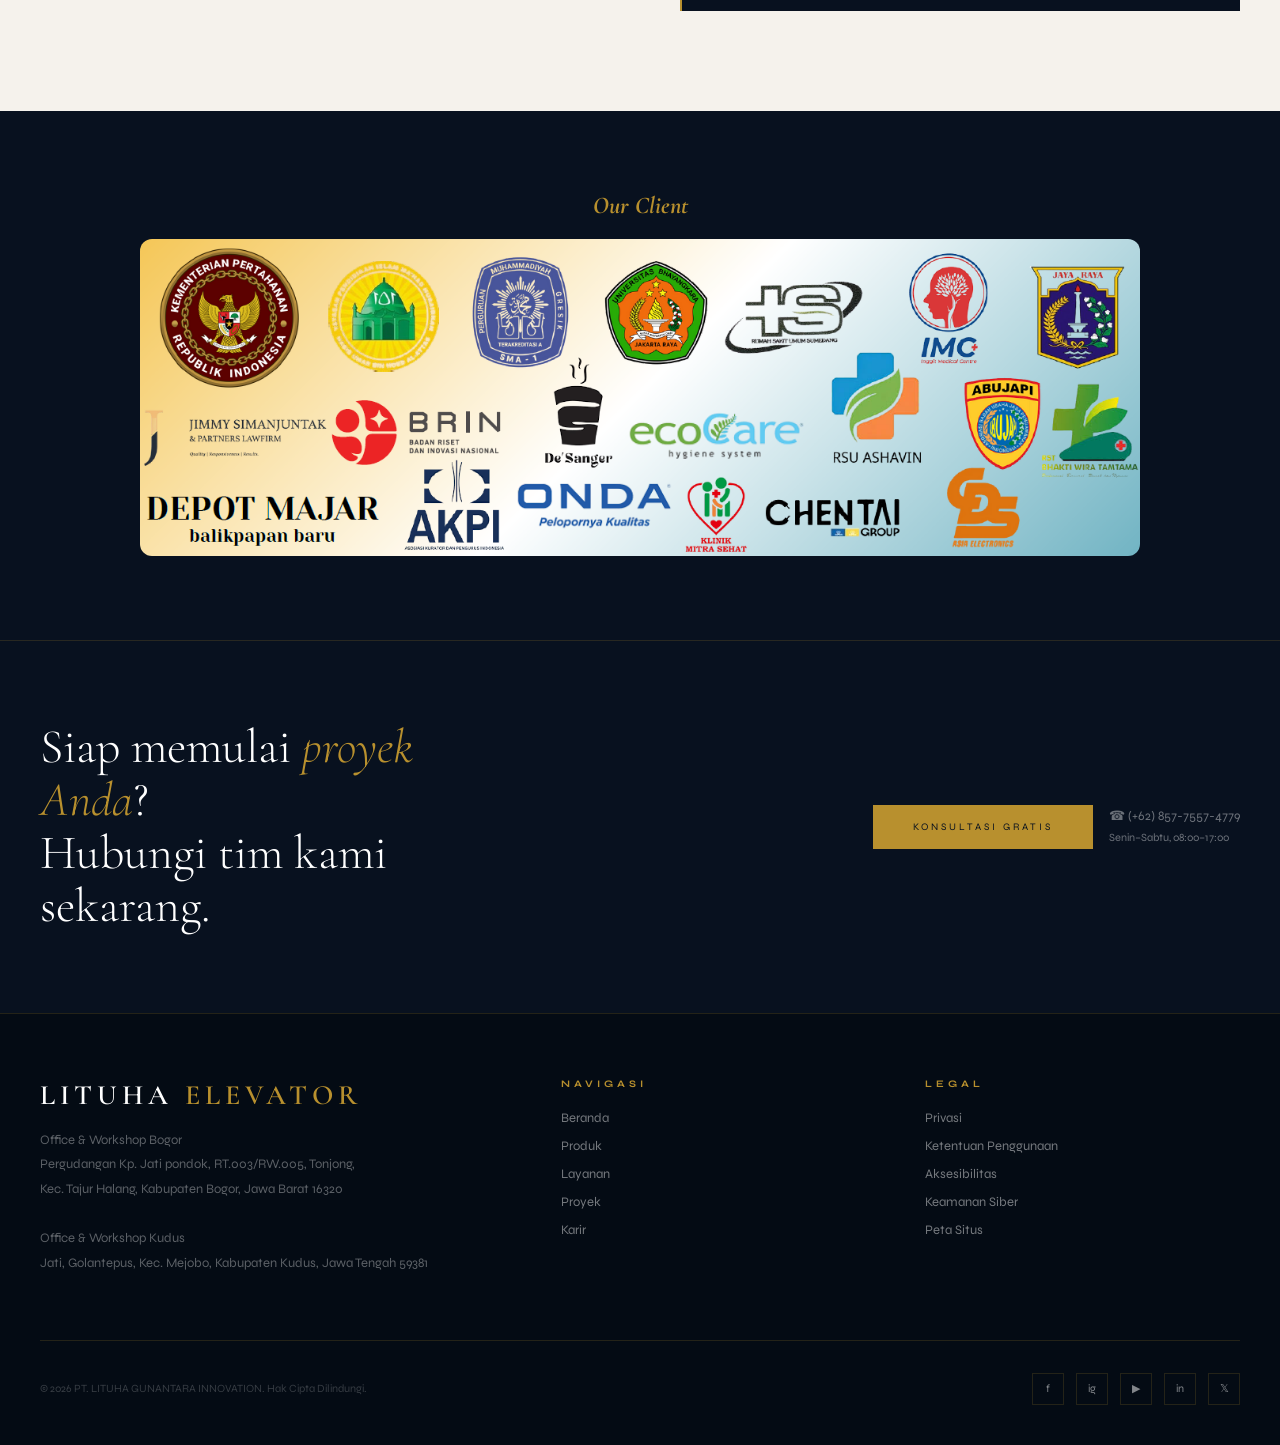
==== commit 8e6ac6d9: "Add files via upload" ====
--- a/index.html
+++ b/index.html
@@ -25,7 +25,7 @@
         style="animation-delay:.3s"><em>A</em></span>
     </div>
     <div class="pl-line"></div>
-    <div class="pl-sub">SOLUSI LIFT & ESKALATOR INDONESIA</div>
+    <div class="pl-sub">ELEVATOR & ESCALATOR SOLUTION</div>
   </div>
 
   <header id="hdr">
@@ -376,7 +376,7 @@
   <footer>
     <div class="footer-top">
       <div>
-        <div class="footer-brand">LITUHA<em>BOGOR</em></div>
+        <div class="footer-brand">LITUHA <em>ELEVATOR</em></div>
         <div class="footer-addr">
           Office & Workshop Bogor<br>
           Pergudangan Kp. Jati pondok, RT.003/RW.005, Tonjong, <br>
--- a/css/style.css
+++ b/css/style.css
@@ -0,0 +1,1028 @@
+:root {
+  --ink: #08111f;
+  --gold: #b8902e;
+  --gold2: #d4ac50;
+  --pale: #f5f2ec;
+  --wire: rgba(184,144,46,0.18);
+  --white: #ffffff;
+  --dim: rgba(8,17,31,0.55);
+}
+*{margin:0;padding:0;box-sizing:border-box;}
+
+html, body {
+  max-width: 100%;
+  overflow-x: hidden;
+  scroll-behavior: smooth;
+}
+
+body{
+  font-family:'Syne',sans-serif;
+  background:var(--ink);
+  color:var(--white);
+}
+
+/* PRELOADER */
+#preloader{
+  position:fixed;inset:0;z-index:9000;
+  background:var(--ink);
+  display:flex;flex-direction:column;align-items:center;justify-content:center;
+  gap:28px;
+}
+.pl-wordmark{
+  font-family:'Cormorant Garamond',serif;
+  font-size:52px;font-weight:300;letter-spacing:14px;
+  color:var(--white);overflow:hidden;
+}
+.pl-wordmark span{
+  display:inline-block;
+  animation:plDrop 0.8s cubic-bezier(.77,0,.175,1) both;
+}
+.pl-wordmark em{color:var(--gold);font-style:normal;}
+.pl-line{width:1px;height:0;background:var(--gold);animation:plGrow 1.1s 0.4s ease forwards;}
+.pl-sub{font-size:10px;letter-spacing:5px;color:var(--gold);opacity:0;animation:plFade 0.6s 1.2s ease forwards;}
+@keyframes plDrop{from{transform:translateY(-40px);opacity:0}to{transform:none;opacity:1}}
+@keyframes plGrow{from{height:0}to{height:80px}}
+@keyframes plFade{from{opacity:0}to{opacity:1}}
+#preloader.out{
+  animation:plOut 0.9s 0.2s cubic-bezier(.77,0,.175,1) forwards;
+}
+@keyframes plOut{
+  to{clip-path:inset(0 0 100% 0);opacity:0;pointer-events:none;}
+}
+
+/* HEADER */
+header{
+  position:fixed;top:0;left:0;right:0;z-index:500;
+  padding:22px 40px;
+  display:flex;align-items:center;justify-content:space-between;
+  transition:background 0.5s,backdrop-filter 0.5s,padding 0.4s;
+}
+header.solid{
+  background:rgba(8,17,31,0.88);
+  backdrop-filter:blur(20px);
+  padding:14px 40px;
+  border-bottom:1px solid var(--wire);
+}
+.wordmark{
+  font-family:'Cormorant Garamond',serif;
+  font-size:24px;font-weight:600;letter-spacing:6px;
+  color:var(--white);text-decoration:none;
+}
+.wordmark em{color:var(--gold);font-style:normal;}
+
+nav.desktop{display:none;}
+@media(min-width:900px){
+  nav.desktop{
+    display:flex;gap:32px;align-items:center;
+  }
+  nav.desktop a{
+    font-size:11px;letter-spacing:2.5px;text-transform:uppercase;
+    color:rgba(255,255,255,0.6);text-decoration:none;
+    transition:color 0.3s;position:relative;
+  }
+  nav.desktop a::after{
+    content:'';position:absolute;bottom:-3px;left:0;width:0;height:1px;
+    background:var(--gold);transition:width 0.35s;
+  }
+  nav.desktop a:hover{color:var(--white);}
+  nav.desktop a:hover::after{width:100%;}
+}
+
+.nav-cta{
+  font-size:10px;letter-spacing:3px;text-transform:uppercase;
+  border:1px solid var(--wire);color:var(--white);
+  padding:11px 26px;background:transparent;
+  font-family:'Syne',sans-serif;cursor:pointer;
+  transition:background 0.35s,border-color 0.35s,color 0.35s;
+}
+.nav-cta:hover{background:var(--gold);border-color:var(--gold);color:var(--ink);}
+
+/* BURGER */
+.burger{
+  display:flex;flex-direction:column;gap:5px;cursor:pointer;
+  width:26px;
+}
+.burger span{
+  height:1.5px;background:var(--white);
+  transition:all 0.35s cubic-bezier(.77,0,.175,1);
+}
+.burger.open span:nth-child(1){transform:translateY(6.5px) rotate(45deg);}
+.burger.open span:nth-child(2){opacity:0;transform:scaleX(0);}
+.burger.open span:nth-child(3){transform:translateY(-6.5px) rotate(-45deg);}
+@media(min-width:900px){.burger{display:none;}}
+
+/* MOBILE MENU */
+.m-menu{
+  position:fixed;inset:0;z-index:490;
+  background:var(--ink);
+  display:flex;flex-direction:column;align-items:center;justify-content:center;gap:40px;
+  opacity:0;pointer-events:none;
+  transition:opacity 0.5s;
+}
+.m-menu.open{opacity:1;pointer-events:all;}
+.m-menu a{
+  font-family:'Cormorant Garamond',serif;
+  font-size:42px;font-weight:300;letter-spacing:3px;
+  color:var(--white);text-decoration:none;
+  transition:color 0.3s;
+  opacity:0;transform:translateY(24px);
+  transition:color 0.3s,opacity 0.5s,transform 0.5s;
+}
+.m-menu.open a:nth-child(1){transition-delay:0.05s;opacity:1;transform:none;}
+.m-menu.open a:nth-child(2){transition-delay:0.1s;opacity:1;transform:none;}
+.m-menu.open a:nth-child(3){transition-delay:0.15s;opacity:1;transform:none;}
+.m-menu.open a:nth-child(4){transition-delay:0.2s;opacity:1;transform:none;}
+.m-menu.open a:nth-child(5){transition-delay:0.25s;opacity:1;transform:none;}
+.m-menu a:hover{color:var(--gold);}
+
+/* PROGRESS */
+#pgbar{
+  position:fixed;top:0;left:0;right:0;z-index:501;
+  height:2px;background:rgba(255,255,255,0.05);
+}
+#pgfill{
+  height:100%;background:linear-gradient(90deg,var(--gold),var(--gold2));
+  width:0%;transition:width 0.1s linear;
+}
+
+/* ═══ HERO ═══ */
+.hero{
+  position:relative;height:100vh;overflow:hidden;
+  display:flex;align-items:center;justify-content:center;
+}
+/* Tambahkan background image */
+.hero-canvas{
+  position:absolute;
+  inset:0;
+  background:
+    url('../images/backgroundutama.jpg') center/cover no-repeat,
+    var(--ink); /* fallback warna */
+}
+
+.hero-canvas::after{
+  content:"";
+  position:absolute;
+  inset:0;
+  background:rgba(8,17,31,0.55); /* gelap elegan */
+}
+
+canvas#grid-canvas{
+  position:absolute;inset:0;width:100%;height:100%;opacity:0.4;
+}
+.hero-radial{
+  position:absolute;inset:0;
+  background:radial-gradient(ellipse 55% 65% at 65% 48%,rgba(184,144,46,0.12) 0%,transparent 70%);
+}
+.hero-vignette{
+  position:absolute;inset:0;
+  background:radial-gradient(ellipse at center,transparent 35%,rgba(8,17,31,0.7) 100%);
+}
+
+/* floating lift shaft lines */
+.shaft-line{
+  position:absolute;width:1px;top:0;bottom:0;
+  background:linear-gradient(to bottom,transparent,var(--wire) 30%,var(--wire) 70%,transparent);
+}
+
+/* elevator box that moves up */
+.elv-box{
+  position:absolute;
+  width:32px;height:22px;
+  border:1px solid var(--gold2);
+  background:rgba(184,144,46,0.08);
+}
+.elv-box::before,.elv-box::after{
+  content:'';position:absolute;top:50%;width:8px;height:1px;
+  background:var(--gold2);opacity:0.7;
+}
+.elv-box::before{left:5px;transform:translateY(-50%);}
+.elv-box::after{right:5px;transform:translateY(-50%);}
+
+.hero-inner{
+  position:relative;z-index:5;
+  text-align:center;padding:0 28px;
+  max-width:740px;
+}
+.hero-kicker{
+  font-size:10px;letter-spacing:6px;text-transform:uppercase;
+  color:rgba(255,255,255,0.55);
+  margin-bottom:24px;
+  opacity:0;animation:fadeUp 0.8s 1.6s ease forwards;
+  display:flex;align-items:center;justify-content:center;gap:16px;
+}
+.hero-kicker::before,.hero-kicker::after{
+  content:'';width:40px;height:1px;background:var(--gold);opacity:0.5;
+}
+.hero-h1{   
+  font-family:'Cormorant Garamond',serif;
+  font-size:clamp(52px,12vw,100px);
+  font-weight:300;line-height:0.92;
+  letter-spacing:-1px;
+  margin-bottom:32px;
+  overflow:hidden;
+}
+.hero-h1 .line{
+  display:block;overflow:hidden;
+}
+.hero-h1 .line span{
+  display:inline-block;
+  opacity:0;transform:translateY(100%);
+  animation:lineUp 0.9s cubic-bezier(.77,0,.175,1) forwards;
+}
+.hero-h1 .line:nth-child(1) span{animation-delay:1.8s;}
+.hero-h1 .line:nth-child(2) span{animation-delay:1.95s;}
+.hero-h1 em{color:var(--gold);font-style:italic;}
+.hero-sub{
+  font-size:14px;color:rgba(255,255,255,0.55);line-height:1.85;
+  max-width:420px;margin:0 auto 44px;
+  opacity:0;animation:fadeUp 0.8s 2.25s ease forwards;
+}
+.hero-btns{
+  display:flex;gap:16px;justify-content:center;flex-wrap:wrap;
+  opacity:0;animation:fadeUp 0.8s 2.4s ease forwards;
+}
+.btn-primary{
+  background:var(--gold);color:var(--ink);
+  font-size:10px;letter-spacing:3px;text-transform:uppercase;
+  padding:16px 40px;border:none;font-family:'Syne',sans-serif;
+  cursor:pointer;position:relative;overflow:hidden;
+  transition:transform 0.3s;
+}
+.btn-primary::after{
+  content:'';position:absolute;inset:0;
+  background:var(--white);transform:translateX(-101%);
+  transition:transform 0.45s cubic-bezier(.77,0,.175,1);
+}
+.btn-primary:hover::after{transform:translateX(0);}
+.btn-primary span{position:relative;z-index:1;color:var(--ink);}
+.btn-secondary{
+  border:1px solid rgba(255,255,255,0.22);color:var(--white);
+  font-size:10px;letter-spacing:3px;text-transform:uppercase;
+  padding:16px 40px;background:transparent;
+  font-family:'Syne',sans-serif;cursor:pointer;
+  transition:border-color 0.3s,background 0.3s;
+}
+.btn-secondary:hover{border-color:var(--gold);background:rgba(184,144,46,0.1);}
+
+.hero-scroll{
+  position:absolute;bottom:36px;left:50%;transform:translateX(-50%);
+  z-index:5;display:flex;flex-direction:column;align-items:center;gap:10px;
+  opacity:0;animation:fadeUp 0.8s 2.7s ease forwards;
+}
+.hero-scroll span{font-size:9px;letter-spacing:4px;color:rgba(255,255,255,0.35);}
+.scroll-line{width:1px;height:0;background:linear-gradient(to bottom,var(--gold),transparent);animation:grow 1.2s 3s ease forwards;}
+@keyframes grow{to{height:50px;}}
+
+@keyframes fadeUp{from{opacity:0;transform:translateY(24px)}to{opacity:1;transform:none}}
+@keyframes lineUp{from{opacity:0;transform:translateY(100%)}to{opacity:1;transform:none}}
+
+/* ═══ MARQUEE ═══ */
+.marquee-strip{
+  background:var(--gold);overflow:hidden;padding:14px 0;
+  position:relative;
+}
+.marquee-inner{
+  display:flex;gap:0;white-space:nowrap;
+  animation:marquee 7s linear infinite;
+}
+.marquee-inner span{
+  font-size:10px;letter-spacing:4px;text-transform:uppercase;
+  color:var(--ink);padding:0 36px;font-weight:600;
+}
+.marquee-inner span::after{content:'◆';margin-left:36px;opacity:0.5;}
+@keyframes marquee{from{transform:translateX(0)}to{transform:translateX(-50%)}}
+
+/* ═══ ABOUT ═══ */
+.about{
+  padding:120px 40px;
+  display:grid;gap:80px;
+  max-width:1200px;margin:0 auto;
+}
+@media(min-width:900px){
+  .about{grid-template-columns:1fr 1fr;align-items:center;}
+}
+.about-left{
+  position:relative;
+}
+.about-left>*{position:relative;z-index:1;}
+.about-num{
+  font-family:'Cormorant Garamond',serif;
+  font-size:180px;font-weight:700;line-height:1;
+  color:transparent;
+  -webkit-text-stroke:1px rgba(184,144,46,0.15);
+  position:absolute;top:-40px;left:-20px;
+  pointer-events:none;user-select:none;
+  z-index:0;
+}
+.about-label{
+  font-size:10px;letter-spacing:5px;text-transform:uppercase;
+  color:var(--gold);margin-bottom:20px;
+}
+.about-h2{
+  font-family:'Cormorant Garamond',serif;
+  font-size:clamp(32px,5vw,56px);font-weight:300;
+  line-height:1.1;margin-bottom:24px;
+}
+.about-p{font-size:14px;color:rgba(255,255,255,0.55);line-height:1.9;margin-bottom:36px;}
+.about-right{display:grid;gap:2px;}
+.astat{
+  padding:32px 36px;
+  border:1px solid var(--wire);
+  transition:background 0.4s,border-color 0.4s;
+  position:relative;overflow:hidden;
+}
+.astat::before{
+  content:'';position:absolute;left:0;top:0;bottom:0;
+  width:2px;background:var(--gold);
+  transform:scaleY(0);transition:transform 0.5s cubic-bezier(.77,0,.175,1);
+  transform-origin:bottom;
+}
+.astat:hover{background:rgba(184,144,46,0.04);border-color:rgba(184,144,46,0.3);}
+.astat:hover::before{transform:scaleY(1);}
+.astat-n{
+  font-family:'Cormorant Garamond',serif;
+  font-size:48px;font-weight:600;color:var(--gold);line-height:1;
+}
+.astat-d{font-size:10px;letter-spacing:3px;text-transform:uppercase;color:rgba(255,255,255,0.35);margin-top:6px;}
+
+/* ═══ PRODUCTS ═══ */
+/* ═══ PRODUCTS ═══ */
+.products{
+  background:var(--pale);
+  padding:100px 0;
+  overflow:hidden;
+}
+
+.products-head{
+  padding:0 40px;
+  margin-bottom:60px;
+}
+
+.products-head .tag{
+  font-size:10px;
+  letter-spacing:5px;
+  text-transform:uppercase;
+  color:var(--gold);
+  margin-bottom:12px;
+}
+
+.products-head h2{
+  font-family:'Cormorant Garamond',serif;
+  font-size:clamp(30px,5vw,52px);
+  font-weight:300;
+  color:var(--ink);
+  line-height:1.1;
+}
+
+.products-rail{
+  display:flex;
+  gap:0;
+  cursor:grab;
+  user-select:none;
+}
+
+.products-rail:active{
+  cursor:grabbing;
+}
+
+.prod-card{
+  min-width:min(85vw,420px);
+  height:540px;
+  margin-right:24px;
+  position:relative;
+  overflow:hidden;
+  flex-shrink:0;
+}
+
+/* 🔥 BACKGROUND BASE */
+.prod-card-bg{
+  position:absolute;
+  inset:0;
+  background-size:cover;
+  background-position:center;
+  background-repeat:no-repeat;
+  transition:transform 0.7s cubic-bezier(.23,1,.32,1), filter 0.5s;
+  filter:brightness(0.9) contrast(1.05);
+}
+
+/* 🔥 PER CARD IMAGE + GRADIENT */
+.bg-homelift{
+  background-image:
+    
+    url('../images/homelift.jpg');
+}
+
+.bg-passenger{
+  background-image:
+   
+    url('../images/passenger2.jpg');
+}
+
+.bg-cargo{
+  background-image:
+   
+    url('../images/liftcargo.jpg');
+}
+
+.bg-hospital{
+  background-image:
+   
+    url('../images/liftrumahsakit.jpg');
+}
+
+.bg-dumbwaiter{
+  background-image:
+   
+    url('../images/dumbwaiter.jpg');
+}
+
+.bg-escalator{
+  background-image:
+   
+    url('../images/escalator.jpg');
+}
+
+
+.clients-section {
+  width: 100%;
+  background: #08111f; /* fallback kalau gambar belum load */
+  padding: 80px 20px;
+  text-align: center;
+}
+
+.clients-title {
+  color: #fff;
+  font-size: 32px;
+  margin-bottom: 40px;
+}
+
+.clients-image {
+  width: 100%;
+  max-width: 1000px; /* biar ga terlalu lebar di layar gede */
+  height: auto;
+  object-fit: contain;
+  border-radius: 12px;
+}
+
+
+@media (max-width: 768px) {
+  .clients-title {
+    font-size: 24px;
+  }
+
+  .clients-image {
+    max-width: 100%;
+  }
+}
+
+
+
+
+
+
+
+/* HOVER EFFECT */
+.prod-card:hover .prod-card-bg{
+  transform:scale(1.08);
+  filter:brightness(1) contrast(1.1);
+}
+
+.prod-card-overlay{
+  position:absolute;
+  inset:0;
+  background:linear-gradient(180deg,rgba(26, 31, 40, 0.15) 0%,rgba(8,17,31,0.85) 100%);
+  transition:background 0.4s;
+}
+
+.prod-card:hover .prod-card-overlay{
+  background:linear-gradient(180deg,rgba(8,17,31,0.2) 0%,rgba(8,17,31,0.92) 100%);
+}
+
+.prod-card-body{
+  position:absolute;
+  bottom:0;
+  left:0;
+  right:0;
+  padding:36px 32px;
+}
+
+.prod-num{
+  font-family:'Cormorant Garamond',serif;
+  font-size:13px;
+  letter-spacing:3px;
+  color:var(--gold);
+  margin-bottom:12px;
+  display:block;
+}
+
+.prod-card h3{
+  font-family:'Cormorant Garamond',serif;
+  font-size:32px;
+  font-weight:300;
+  color:var(--white);
+  margin-bottom:10px;
+  line-height:1.1;
+}
+
+.prod-card p{
+  font-size:13px;
+  color:rgba(255,255,255,0.55);
+  line-height:1.7;
+  margin-bottom:24px;
+  max-height:0;
+  overflow:hidden;
+  opacity:0;
+  transition:max-height 0.5s cubic-bezier(.77,0,.175,1), opacity 0.4s;
+}
+
+.prod-card:hover p{
+  max-height:80px;
+  opacity:1;
+}
+
+.prod-arrow{
+  width:40px;
+  height:40px;
+  border:1px solid rgba(255,255,255,0.25);
+  display:flex;
+  align-items:center;
+  justify-content:center;
+  color:var(--white);
+  font-size:16px;
+  transition:all 0.3s;
+  cursor:pointer;
+}
+
+.prod-card:hover .prod-arrow{
+  background:var(--gold);
+  border-color:var(--gold);
+  transform:rotate(45deg);
+}
+
+/* ═══ SERVICES ═══ */
+.services{
+  padding:100px 40px;
+  background:var(--ink);
+}
+.services-head{margin-bottom:64px;}
+.services-head .tag{font-size:10px;letter-spacing:5px;text-transform:uppercase;color:var(--gold);margin-bottom:12px;}
+.services-head h2{
+  font-family:'Cormorant Garamond',serif;
+  font-size:clamp(30px,5vw,52px);font-weight:300;
+  line-height:1.1;
+}
+.svc-grid{
+  display:grid;gap:1px;
+  border:1px solid var(--wire);
+}
+@media(min-width:700px){
+  .svc-grid{grid-template-columns:1fr 1fr;}
+}
+.svc-item{
+  padding:44px 40px;
+  border:1px solid var(--wire);
+  position:relative;overflow:hidden;
+  transition:background 0.4s;
+  cursor:default;
+}
+.svc-item::after{
+  content:'';position:absolute;inset:0;
+  background:linear-gradient(135deg,rgba(184,144,46,0.05),transparent);
+  opacity:0;transition:opacity 0.4s;
+}
+.svc-item:hover{background:rgba(184,144,46,0.03);}
+.svc-item:hover::after{opacity:1;}
+.svc-ico{
+  width:44px;height:44px;
+  border:1px solid var(--wire);
+  display:flex;align-items:center;justify-content:center;
+  font-size:18px;margin-bottom:24px;
+  transition:border-color 0.3s,background 0.3s;
+}
+.svc-item:hover .svc-ico{border-color:var(--gold);background:rgba(184,144,46,0.1);}
+.svc-item h3{
+  font-family:'Cormorant Garamond',serif;
+  font-size:26px;font-weight:300;
+  margin-bottom:14px;line-height:1.2;
+}
+.svc-item p{font-size:13px;color:rgba(255,255,255,0.5);line-height:1.8;margin-bottom:28px;}
+.link-arrow{
+  font-size:10px;letter-spacing:3px;text-transform:uppercase;
+  color:var(--gold);
+  display:inline-flex;align-items:center;gap:8px;
+  cursor:pointer;
+}
+.link-arrow::after{content:'→';transition:transform 0.3s;}
+.svc-item:hover .link-arrow::after{transform:translateX(6px);}
+
+/* ═══ PROJECTS ═══ */
+.projects{
+  padding:100px 0;
+  background:var(--pale);
+  overflow:hidden;
+}
+.projects-head{padding:0 40px;margin-bottom:64px;}
+.projects-head .tag{font-size:10px;letter-spacing:5px;text-transform:uppercase;color:var(--gold);margin-bottom:12px;}
+.projects-head h2{
+  font-family:'Cormorant Garamond',serif;
+  font-size:clamp(30px,5vw,52px);font-weight:300;
+  color:var(--ink);line-height:1.1;
+}
+
+/* Stacked sliding projects */
+.proj-slider{
+  position:relative;
+  overflow:hidden;
+}
+.proj-track{
+  display:flex;
+  transition:transform 0.9s cubic-bezier(.77,0,.175,1);
+}
+.proj-item{
+  min-width:100%;
+  height:min(75vw,580px);
+  position:relative;display:flex;align-items:flex-end;
+  padding:0 40px 48px;overflow:hidden;
+}
+.proj-bg{
+  position:absolute;inset:0;
+  background-size:cover;background-position:center;
+  transition:transform 0.7s ease;
+}
+.proj-item:hover .proj-bg{transform:scale(1.03);}
+.proj-shade{
+  position:absolute;inset:0;
+  background:linear-gradient(to top,rgba(8,17,31,0.9) 0%,rgba(8,17,31,0.0) 55%);
+}
+.proj-body{position:relative;z-index:2;max-width:600px;}
+.proj-country{font-size:10px;letter-spacing:4px;text-transform:uppercase;color:var(--gold);margin-bottom:8px;}
+.proj-body h3{
+  font-family:'Cormorant Garamond',serif;
+  font-size:clamp(28px,5vw,48px);font-weight:300;
+  color:var(--white);margin-bottom:20px;
+}
+.proj-controls{
+  display:flex;align-items:center;gap:16px;padding:24px 40px;
+}
+.proj-btn{
+  width:44px;height:44px;
+  border:1px solid rgba(8,17,31,0.2);
+  background:var(--ink);color:var(--white);
+  font-size:18px;display:flex;align-items:center;justify-content:center;
+  cursor:pointer;transition:background 0.3s,border-color 0.3s;
+}
+.proj-btn:hover{background:var(--gold);border-color:var(--gold);}
+.proj-dots-row{display:flex;gap:8px;align-items:center;}
+.p-dot{
+  width:6px;height:6px;
+  background:rgba(8,17,31,0.2);
+  transition:width 0.3s,background 0.3s;
+  cursor:pointer;
+}
+.p-dot.on{width:24px;background:var(--gold);}
+.proj-count{
+  font-family:'Cormorant Garamond',serif;
+  font-size:22px;color:var(--ink);
+  margin-left:auto;opacity:0.4;
+}
+
+/* ═══ CONTACT STRIP ═══ */
+.contact-strip{
+  background:var(--ink);
+  padding:80px 40px;
+  display:flex;flex-wrap:wrap;gap:40px;
+  align-items:center;justify-content:space-between;
+  border-top:1px solid var(--wire);
+}
+.contact-strip h2{
+  font-family:'Cormorant Garamond',serif;
+  font-size:clamp(28px,5vw,48px);font-weight:300;
+  line-height:1.1;max-width:480px;
+}
+.contact-strip h2 em{color:var(--gold);font-style:italic;}
+.btn-primary {
+  text-decoration: none;
+  display: inline-block; /* biar behave kayak button */
+}
+
+/* ═══ FOOTER ═══ */
+footer{
+  background:#040b14;
+  padding:64px 40px 40px;
+  border-top:1px solid var(--wire);
+}
+.footer-top{
+  display:grid;gap:48px;margin-bottom:64px;
+}
+@media(min-width:700px){
+  .footer-top{grid-template-columns:1.5fr 1fr 1fr;}
+}
+.footer-brand{
+  font-family:'Cormorant Garamond',serif;
+  font-size:28px;font-weight:600;letter-spacing:5px;margin-bottom:16px;
+}
+.footer-brand em{color:var(--gold);font-style:normal;}
+.footer-addr{font-size:13px;color:rgba(255,255,255,0.35);line-height:1.9;}
+.footer-col h4{
+  font-size:10px;letter-spacing:4px;text-transform:uppercase;
+  color:var(--gold);margin-bottom:20px;
+}
+.footer-col a{
+  display:block;font-size:13px;color:rgba(255,255,255,0.45);
+  text-decoration:none;margin-bottom:12px;
+  transition:color 0.3s;
+}
+.footer-col a:hover{color:var(--white);}
+.footer-bottom{
+  display:flex;flex-wrap:wrap;gap:16px;
+  align-items:center;justify-content:space-between;
+  padding-top:32px;border-top:1px solid var(--wire);
+}
+.footer-bottom p{font-size:11px;color:rgba(255,255,255,0.2);}
+.socials{display:flex;gap:12px;}
+.soc{
+  width:32px;height:32px;
+  border:1px solid var(--wire);
+  display:flex;align-items:center;justify-content:center;
+  font-size:11px;color:rgba(255,255,255,0.5);
+  text-decoration:none;cursor:pointer;
+  transition:all 0.3s;
+}
+.soc:hover{border-color:var(--gold);color:var(--gold);transform:translateY(-3px);}
+
+
+/* Layout Dasar (Mobile First) */
+.hero-container {
+    background: #ffffff;
+    display: flex;
+    flex-direction: column; /* Tumpuk ke bawah di HP */
+    align-items: center;
+    padding: 40px 20px;
+    text-align: center;
+    color: #1a1a1a;
+}
+
+.map-wrapper {
+    width: 100%;
+    margin-bottom: 20px;
+}
+
+.responsive-map {
+    width: 100%;
+    height: auto;
+    max-width: 600px; /* Batasi lebar peta agar tidak terlalu raksasa */
+}
+
+.content-wrapper {
+    width: 100%;
+    max-width: 500px;
+}
+
+/* Layout untuk Layar Besar (Desktop) */
+@media (min-width: 768px) {
+    .hero-container {
+        flex-direction: row; /* Berjejer ke samping */
+        justify-content: space-around;
+        text-align: left; /* Teks rata kiri seperti di contoh */
+        padding: 80px;
+    }
+
+    .map-wrapper, .content-wrapper {
+        width: 45%; /* Masing-masing ambil hampir setengah layar */
+    }
+}
+
+
+
+
+
+/* ═══ WHY ELEVARE ═══ */
+
+.why-section{
+  background:var(--pale);
+  padding:100px 40px;
+}
+.why-inner{
+  max-width:1200px;margin:0 auto;
+  display:grid;gap:80px;
+}
+@media(min-width:900px){
+  .why-inner{grid-template-columns:1fr 1fr;align-items:start;}
+}
+.why-h2{
+  font-family:'Cormorant Garamond',serif;
+  font-size:clamp(30px,4.5vw,50px);font-weight:300;
+  color:var(--ink);line-height:1.1;margin-bottom:20px;
+}
+.why-h2 em{color:var(--gold);font-style:italic;}
+.why-p{font-size:14px;color:rgba(8,17,31,0.55);line-height:1.9;margin-bottom:32px;}
+.why-list{display:flex;flex-direction:column;gap:14px;}
+.why-item{
+  display:flex;align-items:flex-start;gap:14px;
+  font-size:13.5px;color:rgba(8,17,31,0.7);
+}
+.why-check{
+  width:20px;height:20px;min-width:20px;
+  border:1px solid var(--gold);
+  display:flex;align-items:center;justify-content:center;
+  font-size:10px;color:var(--gold);margin-top:1px;
+}
+.why-right{display:flex;flex-direction:column;gap:2px;}
+.tech-card{
+  padding:28px 30px;
+  background:var(--ink);
+  border-left:2px solid var(--gold);
+  display:grid;grid-template-columns:auto 1fr;grid-template-rows:auto auto auto;
+  column-gap:16px;row-gap:6px;
+  transition:transform 0.3s,box-shadow 0.3s;
+}
+.tech-card:hover{transform:translateX(6px);}
+.tech-icon{font-size:20px;grid-row:1/2;grid-column:1/2;align-self:center;}
+.tech-label{
+  font-size:9px;letter-spacing:3px;text-transform:uppercase;
+  color:var(--gold);grid-row:1/2;grid-column:2/3;align-self:center;
+}
+.tech-val{
+  font-family:'Cormorant Garamond',serif;
+  font-size:52px;font-weight:600;color:var(--white);
+  line-height:1;grid-column:1/3;
+}
+.tech-val span{font-size:22px;font-weight:300;color:var(--gold);margin-left:4px;}
+.tech-desc{font-size:12px;color:rgba(255,255,255,0.4);line-height:1.6;grid-column:1/3;}
+
+/* ═══ REVEAL ANIMATIONS ═══ */
+.r{opacity:0;transform:translateY(36px);transition:opacity 0.9s ease,transform 0.9s ease;}
+.r.in{opacity:1;transform:none;}
+.r-l{opacity:0;transform:translateX(-36px);transition:opacity 0.9s ease,transform 0.9s ease;}
+.r-l.in{opacity:1;transform:none;}
+.r-r{opacity:0;transform:translateX(36px);transition:opacity 0.9s ease,transform 0.9s ease;}
+.r-r.in{opacity:1;transform:none;}
+
+/* ═══ LOGO HOVER ═══ */
+.wordmark:hover em{
+  color:var(--gold2);
+  transition:color 0.2s;
+}
+
+
+
+/* ===== MOBILE FIX ALL ===== */
+@media (max-width: 768px) {
+
+  /* Header */
+  header {
+    padding: 14px 18px;
+  }
+
+  /* Hero */
+  .hero {
+    min-height: 100svh;
+    height: auto;
+  }
+
+  .hero-inner {
+    padding: 0 18px;
+  }
+
+  .hero-h1 {
+    font-size: clamp(30px, 8vw, 64px);
+    line-height: 1.05;
+  }
+
+  .hero-sub {
+    font-size: 13px;
+    max-width: 100%;
+  }
+
+  .hero-btns {
+    flex-direction: column;
+    gap: 10px;
+  }
+
+  /* MATIIN elemen berat */
+  .shaft-line,
+  .elv-box {
+    display: none;
+  }
+
+  /* Section spacing */
+  section,
+  .about,
+  .services,
+  .why-section,
+  .contact-strip {
+    padding: 60px 18px !important;
+  }
+
+  /* About */
+  .about {
+    gap: 40px;
+  }
+
+  .about-num {
+    font-size: 90px;
+    top: -10px;
+    left: 0;
+  }
+
+  /* Products */
+  .products-head {
+    padding: 0 18px;
+  }
+
+  .products-rail {
+    padding-left: 18px !important;
+  }
+
+  .prod-card {
+    min-width: 85vw;
+    height: 420px;
+  }
+
+  /* Services */
+  .svc-grid {
+    grid-template-columns: 1fr;
+  }
+
+  .svc-item {
+    padding: 32px 24px;
+  }
+
+  /* Why section */
+  .why-inner {
+    gap: 40px;
+  }
+
+  /* Projects */
+  .projects-head {
+    padding: 0 18px;
+  }
+
+  .proj-item {
+    padding: 0 18px 32px;
+    height: 70vh;
+  }
+
+  .proj-controls {
+    padding: 20px 18px;
+  }
+
+  /* Contact */
+  .contact-strip {
+    gap: 24px;
+  }
+
+  .contact-strip h2 {
+    font-size: 28px;
+  }
+
+  /* Footer */
+  footer {
+    padding: 50px 18px 30px;
+  }
+
+  .footer-top {
+    gap: 30px;
+  }
+}
+
+
+
+/* Wa Logo */
+.wa-float {
+  position: fixed;
+  bottom: 20px;
+  right: 20px;
+  display: flex;
+  align-items: center;
+  gap: 10px;
+  background: #25D366;
+  color: #fff;
+  padding: 10px 16px;
+  border-radius: 50px;
+  text-decoration: none;
+  font-weight: 600;
+  box-shadow: 0 6px 15px rgba(0,0,0,0.25);
+  z-index: 9999;
+  transition: 0.3s;
+}
+
+.wa-float img {
+  width: 28px;
+  height: 28px;
+}
+
+.wa-float:hover {
+  transform: scale(1.05);
+}
+
+/* Biar di HP lebih simple (ikon aja) */
+@media (max-width: 600px) {
+  .wa-text {
+    display: none;
+  }
+  .wa-float {
+    padding: 12px;
+    border-radius: 50%;
+  }
+}
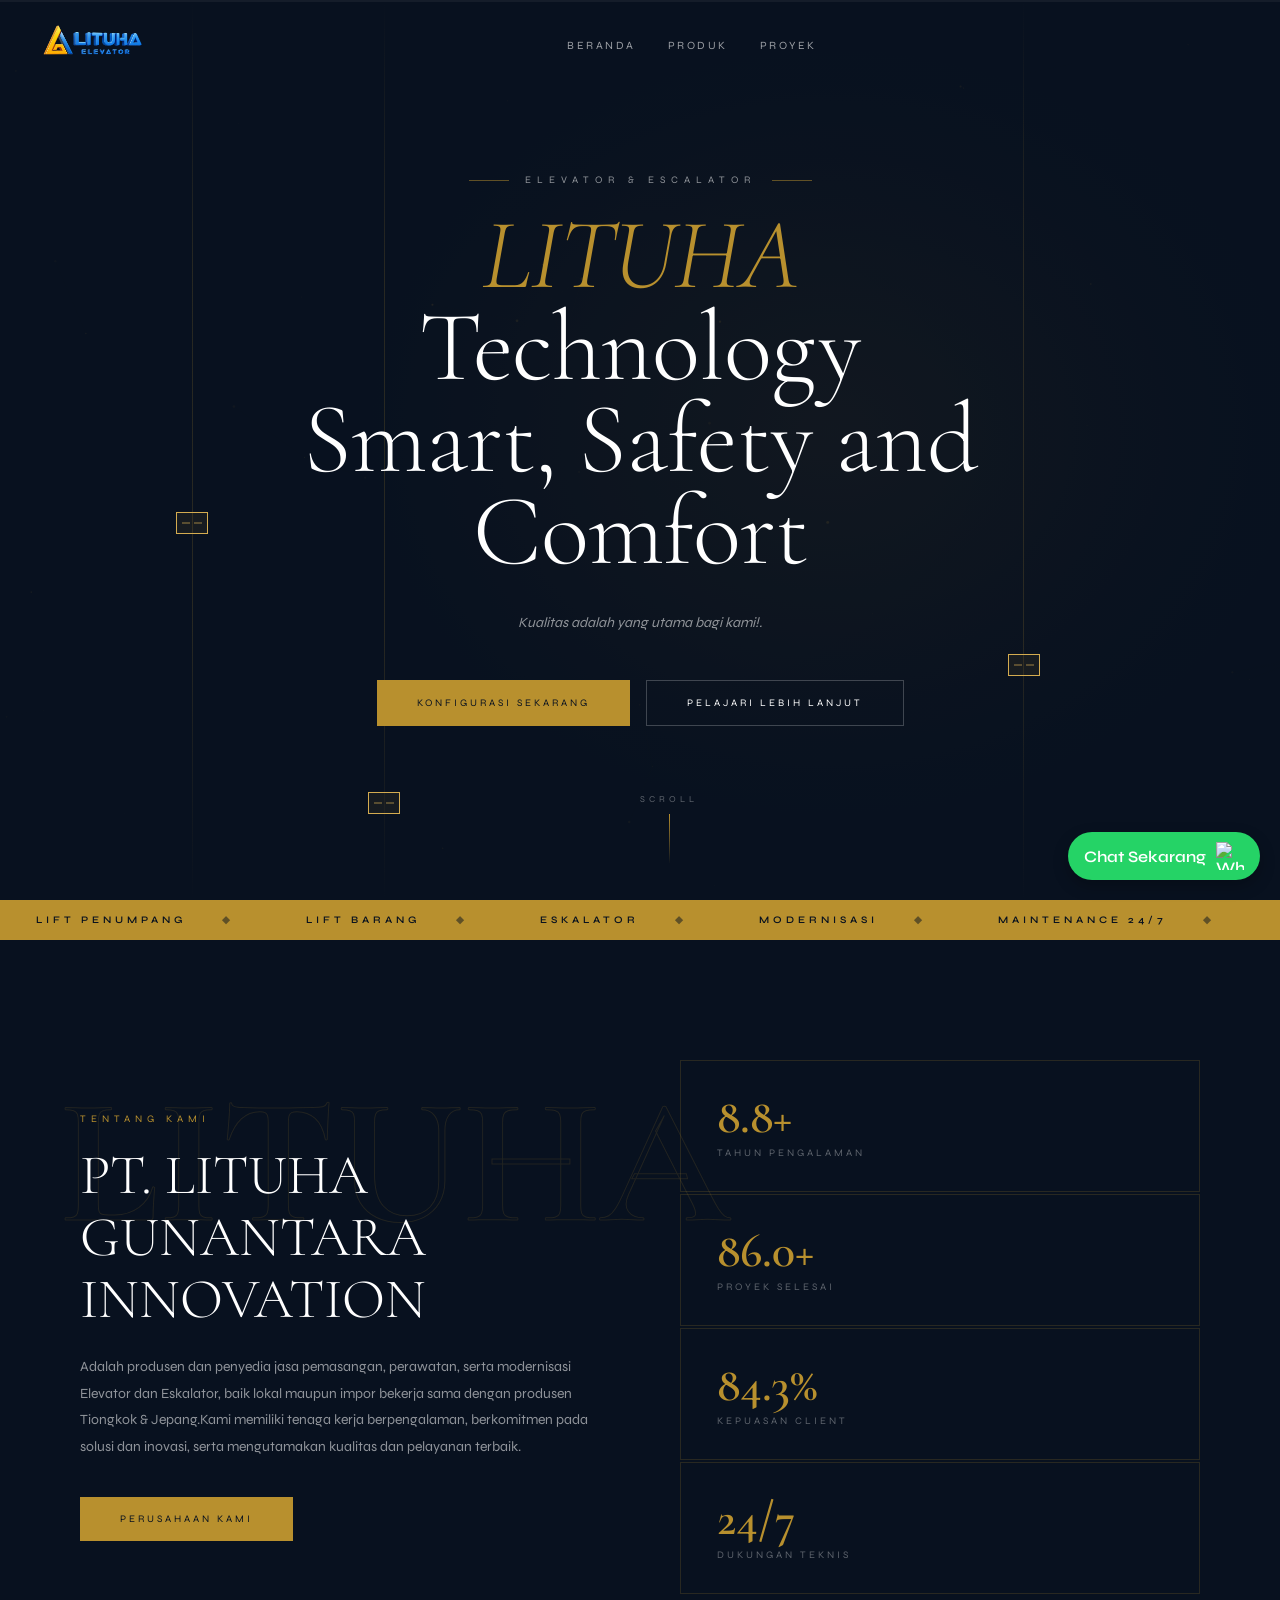
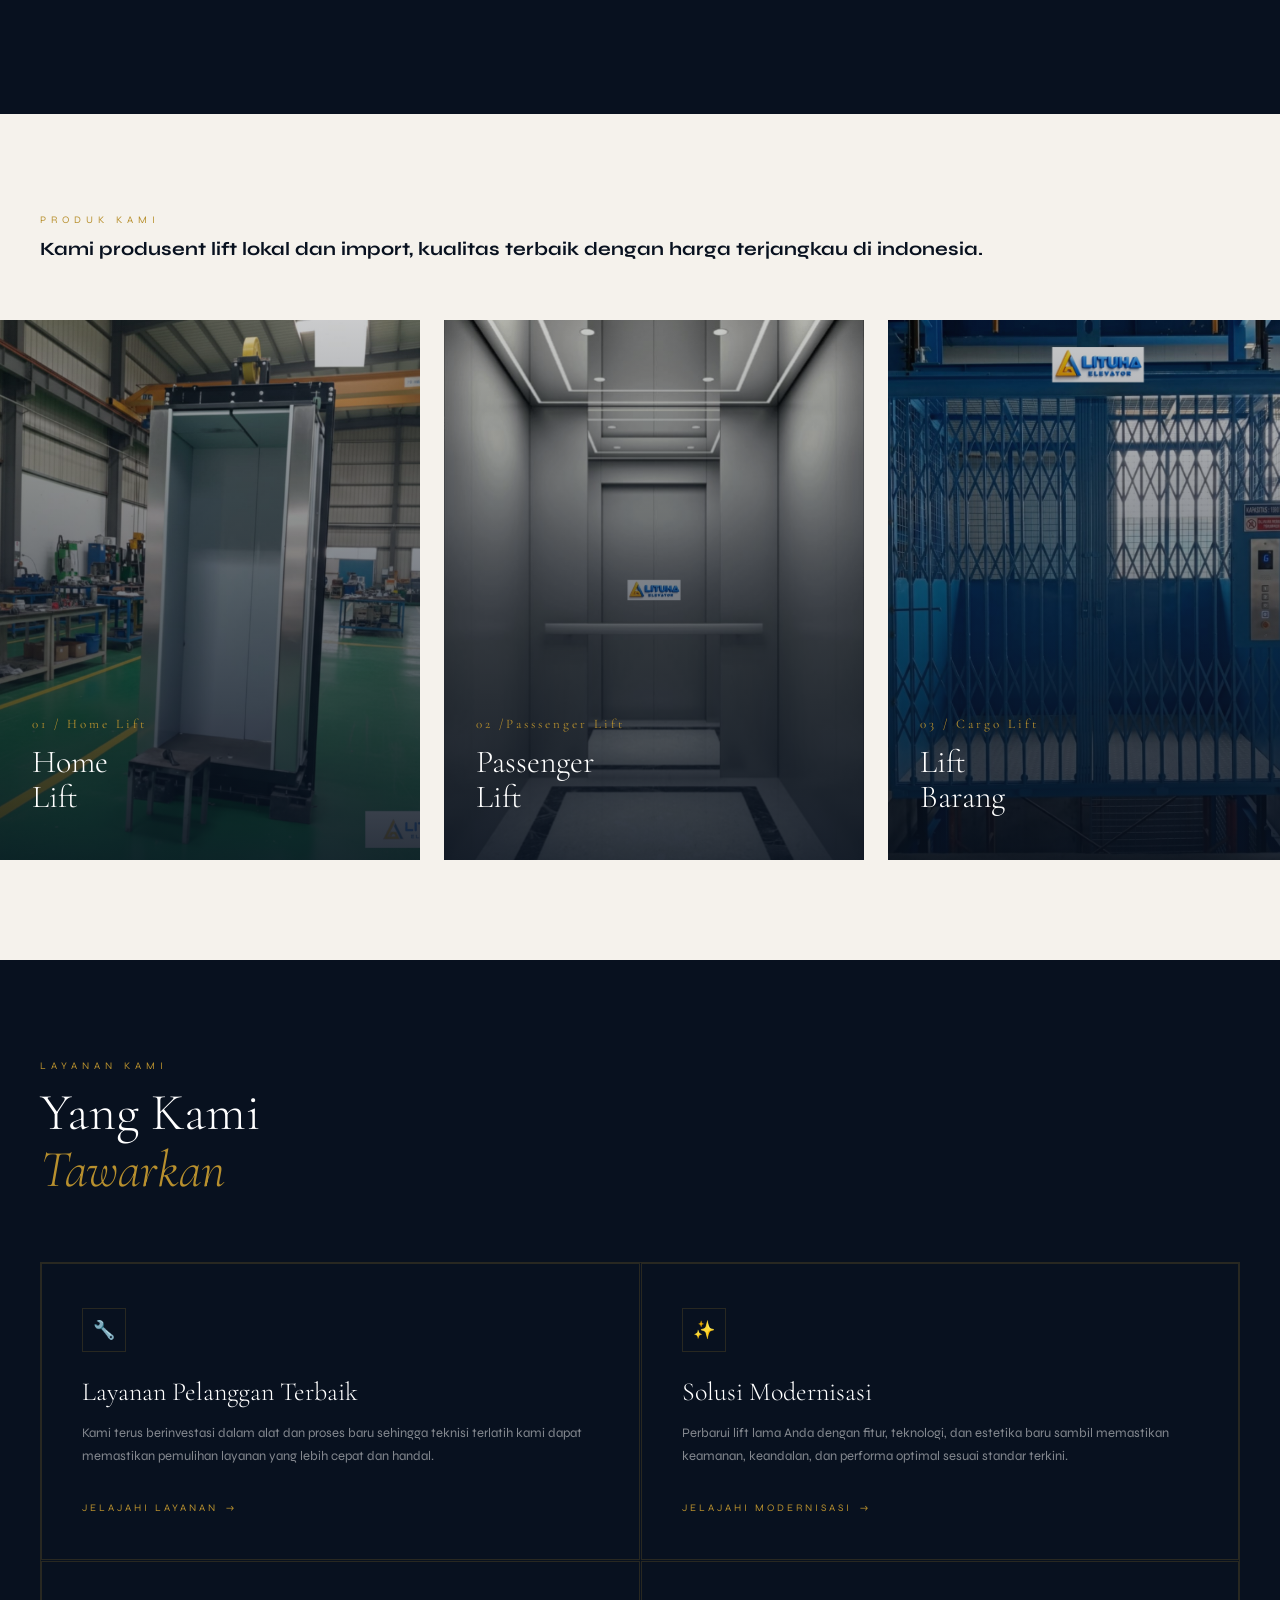
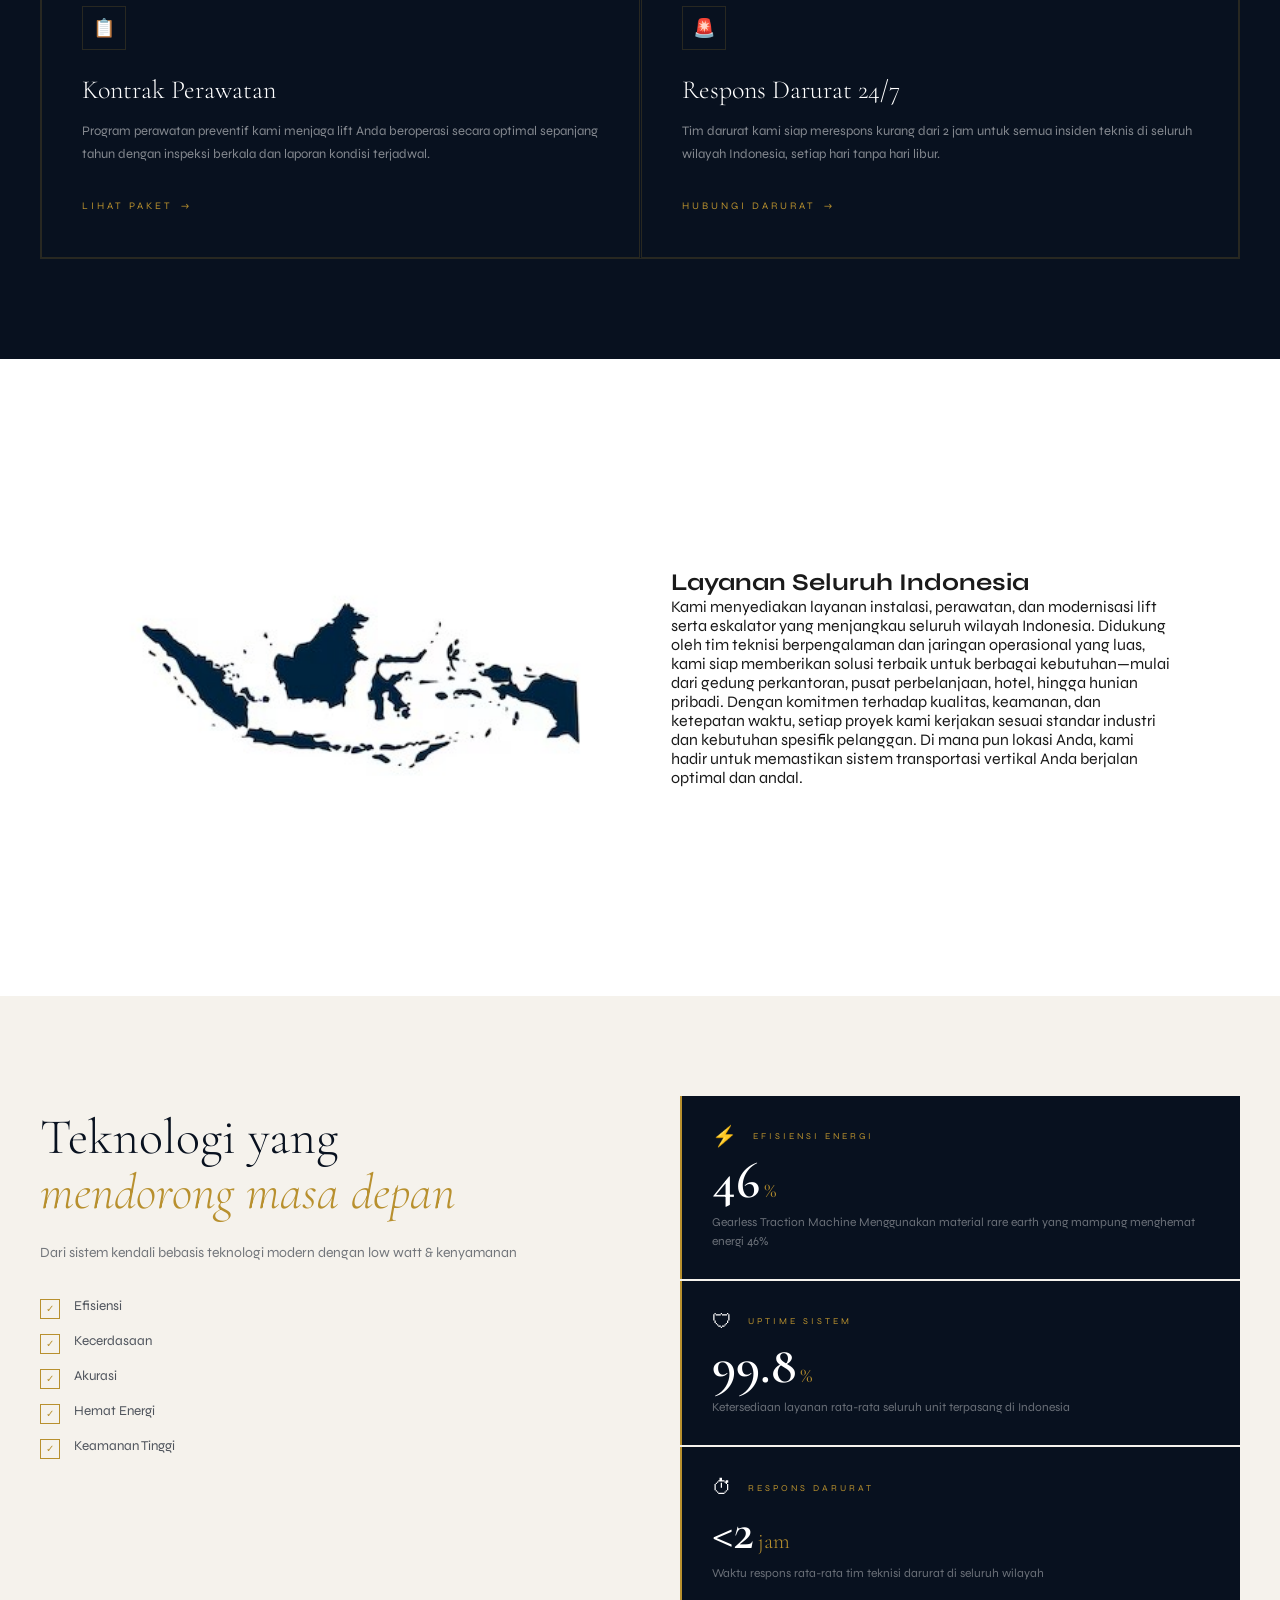
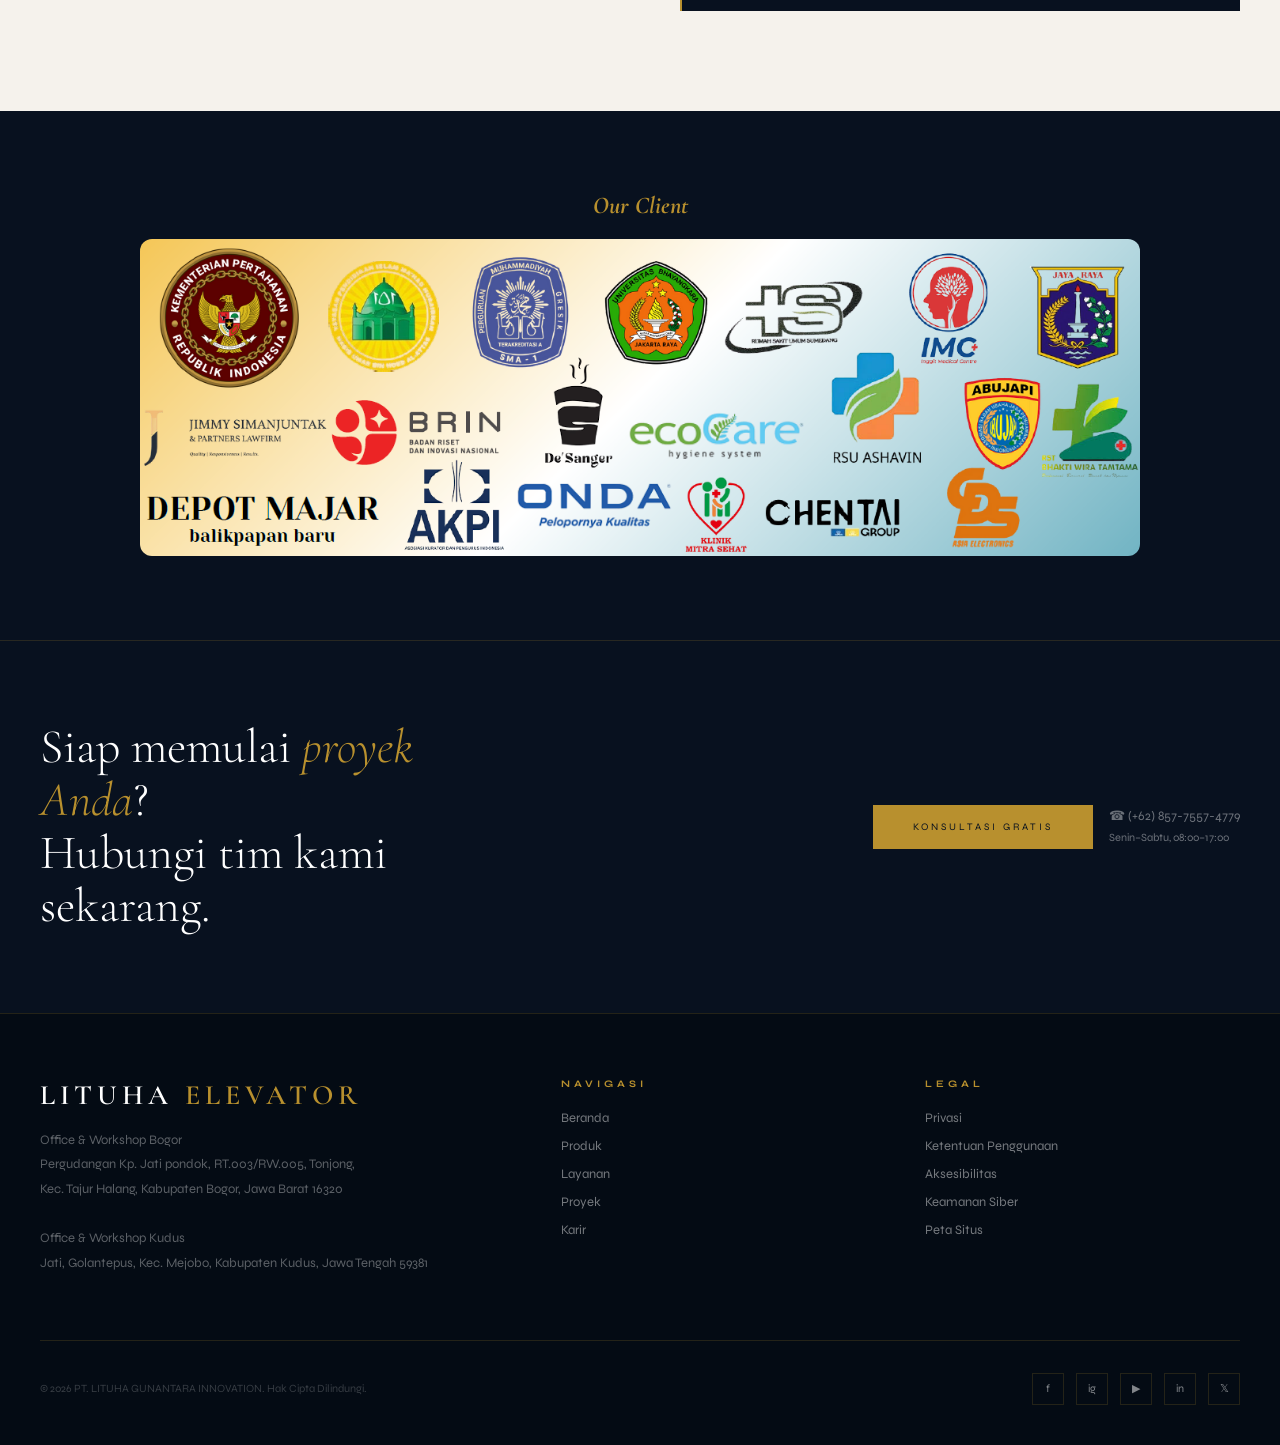
==== commit b5632633: "Add files via upload" ====
--- a/index.html
+++ b/index.html
@@ -21,7 +21,7 @@
   <div id="preloader">
     <div class="pl-wordmark">
       <span>L</span><span style="animation-delay:.06s">I</span><span style="animation-delay:.12s">T</span><span
-        style="animation-delay:.18s">U</span><span style="animation-delay:.24s">H</span><span
+        style="animation-delay:.18s">U</span><span style="animation-delay:.24s"><em>H</em></span><span
         style="animation-delay:.3s"><em>A</em></span>
     </div>
     <div class="pl-line"></div>
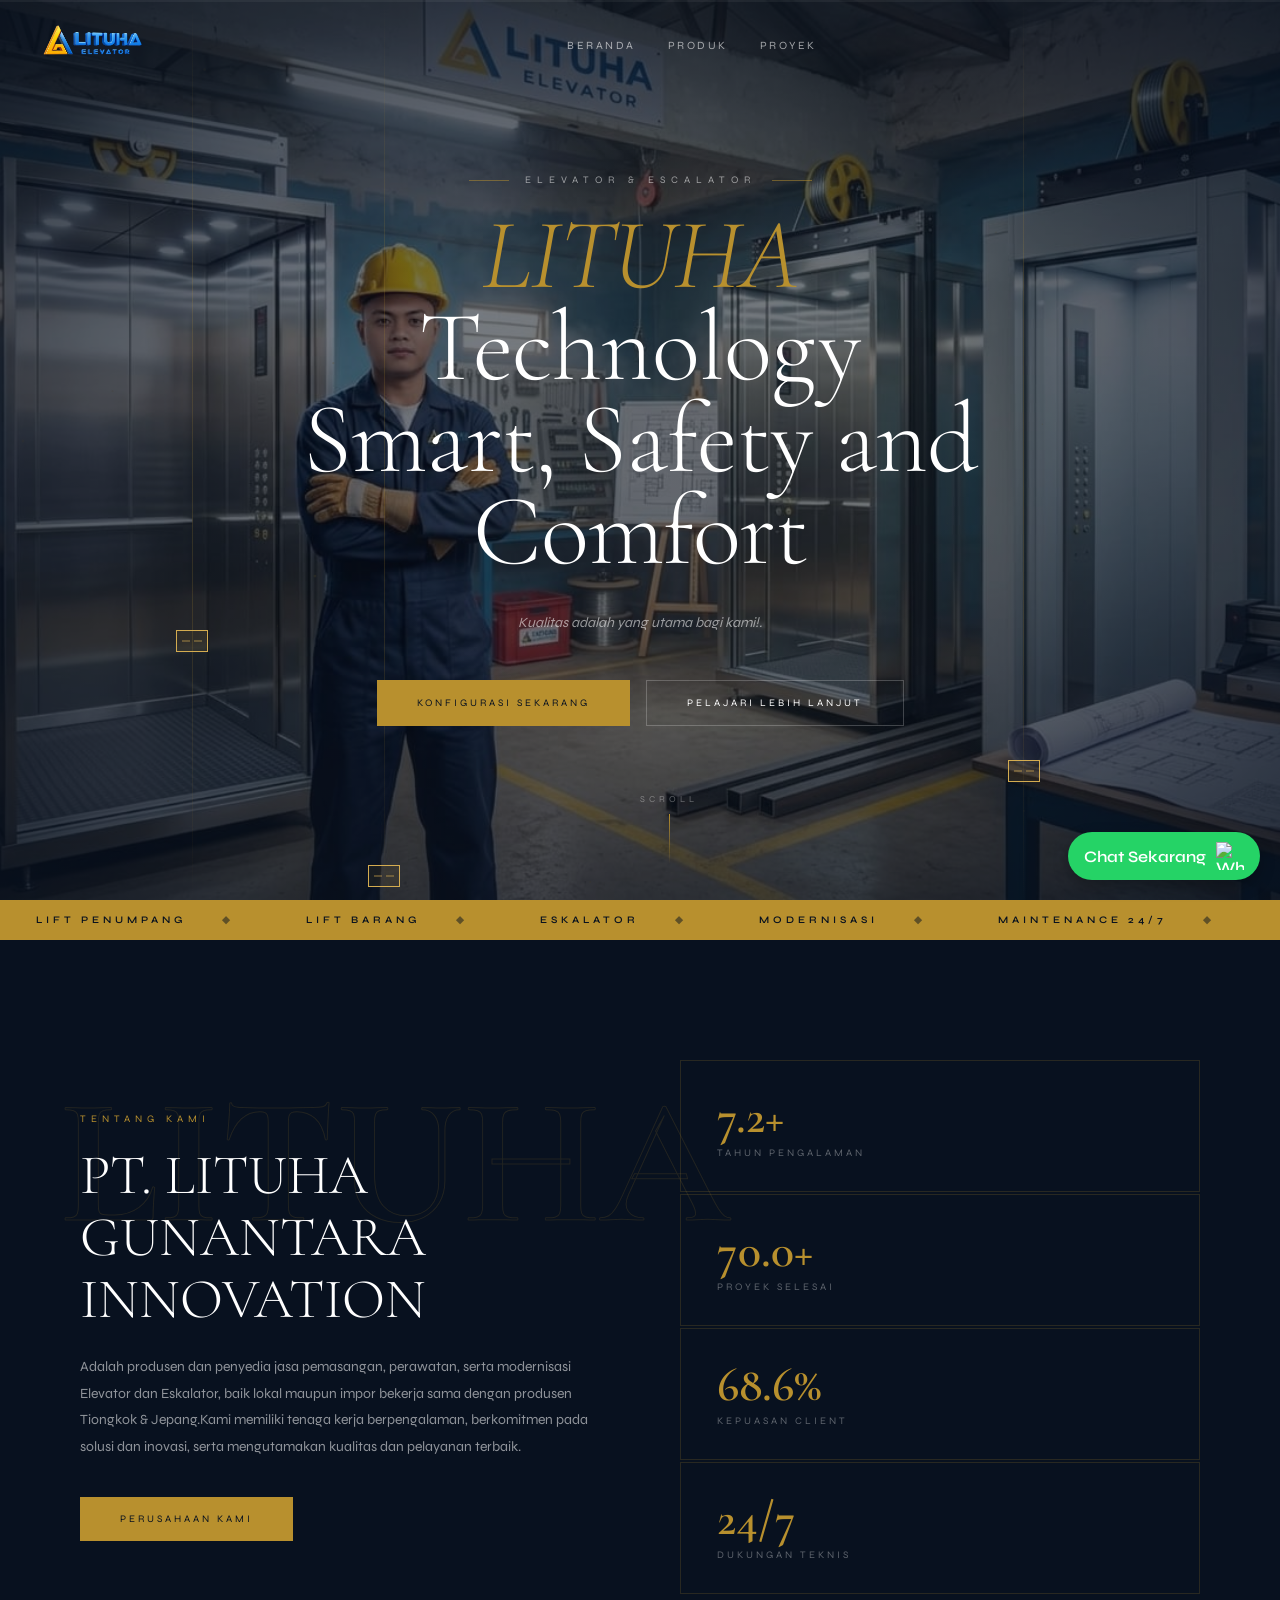
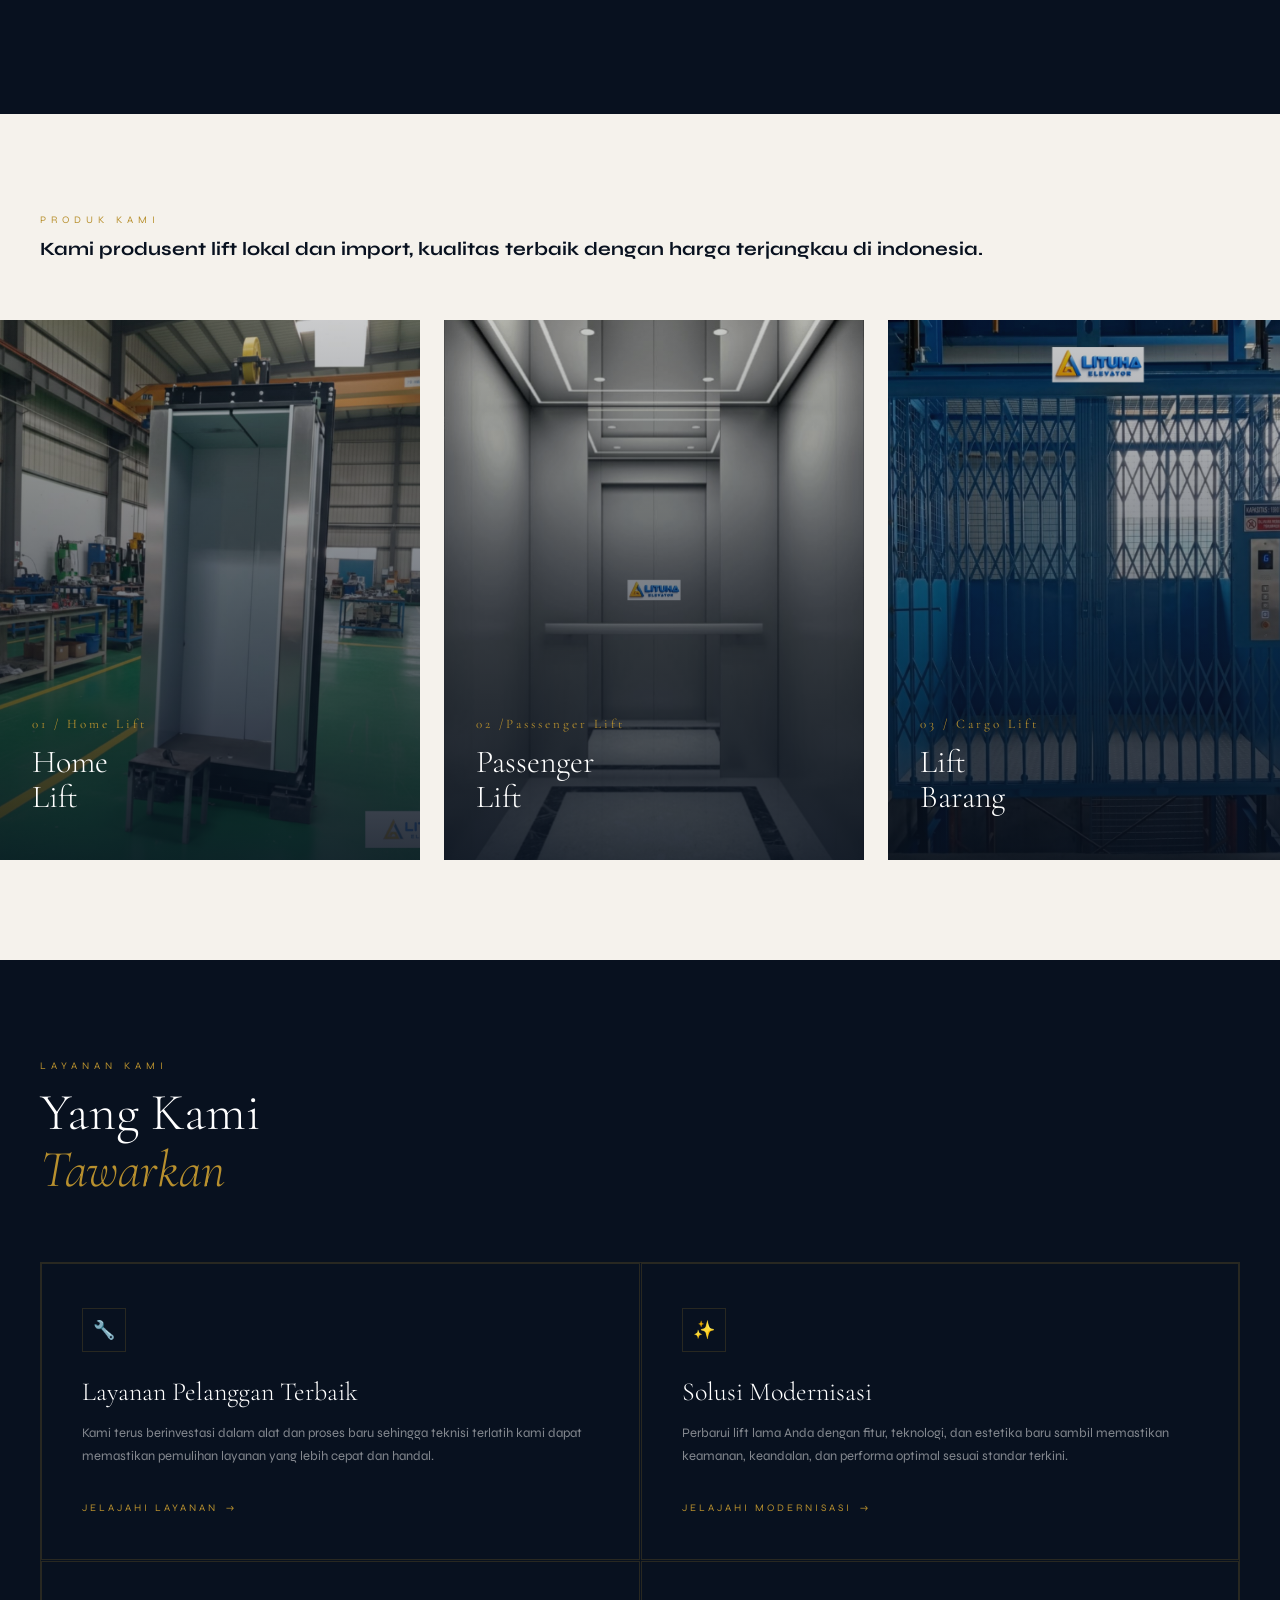
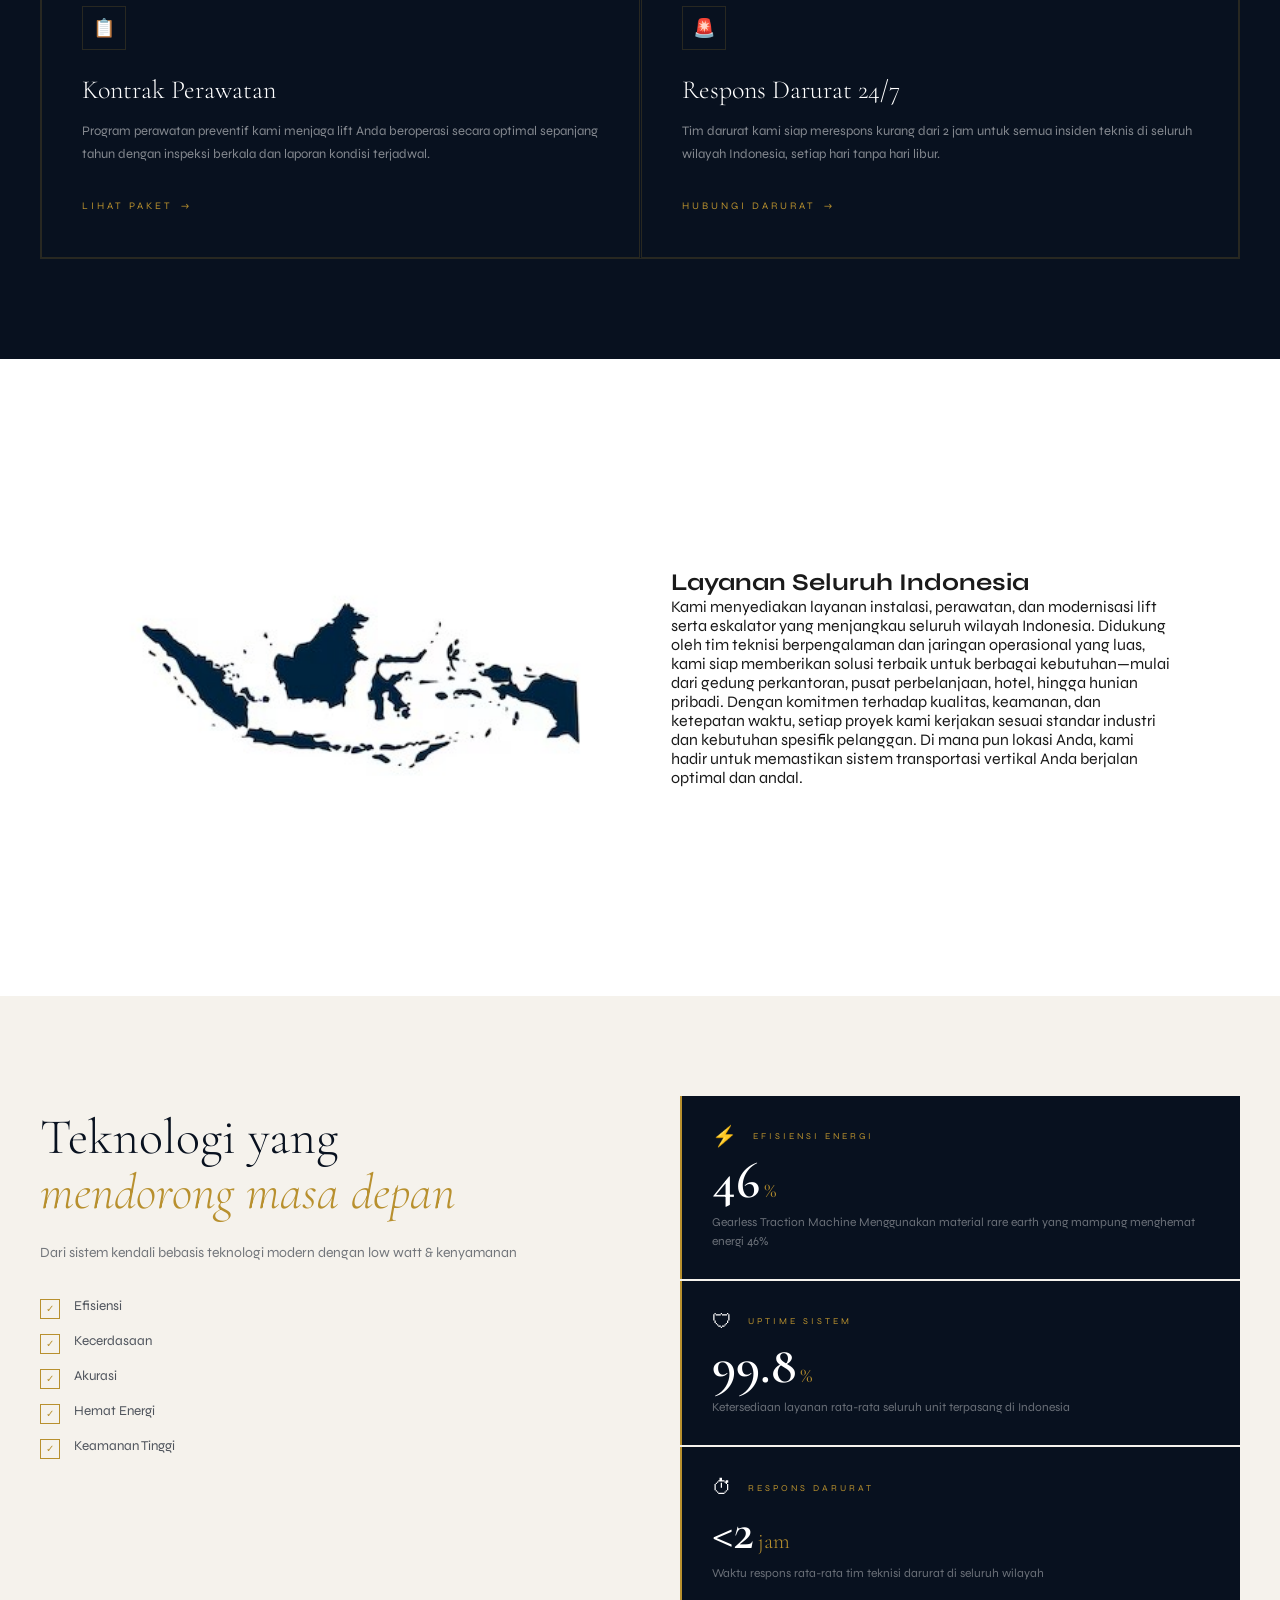
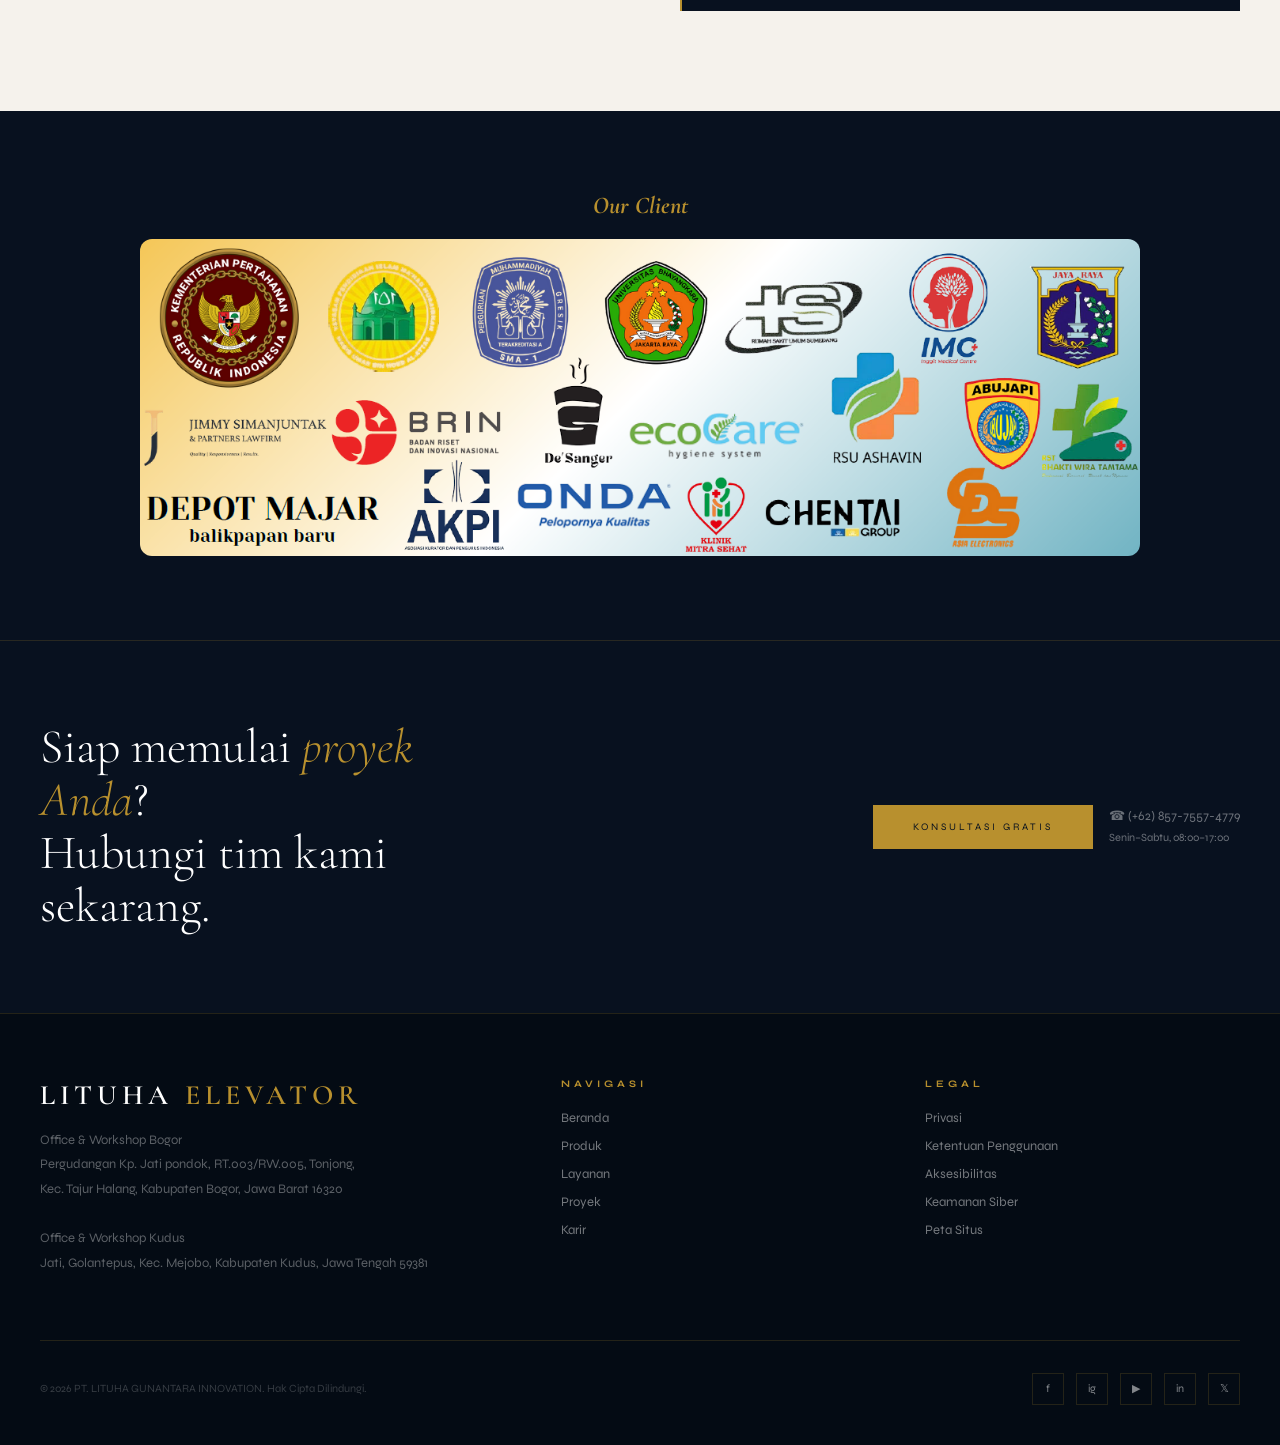
==== commit 5c453017: "Add files via upload" ====
--- a/index.html
+++ b/index.html
@@ -53,7 +53,7 @@
     <a href="produk.html">Produk</a>
    
     <a href="#">Proyek</a>
-    <a href="indexx.html">Hubungi Kami</a>
+    <a href="hubungi-kami.html">Hubungi Kami</a>
   </div>
 
   <section class="hero">
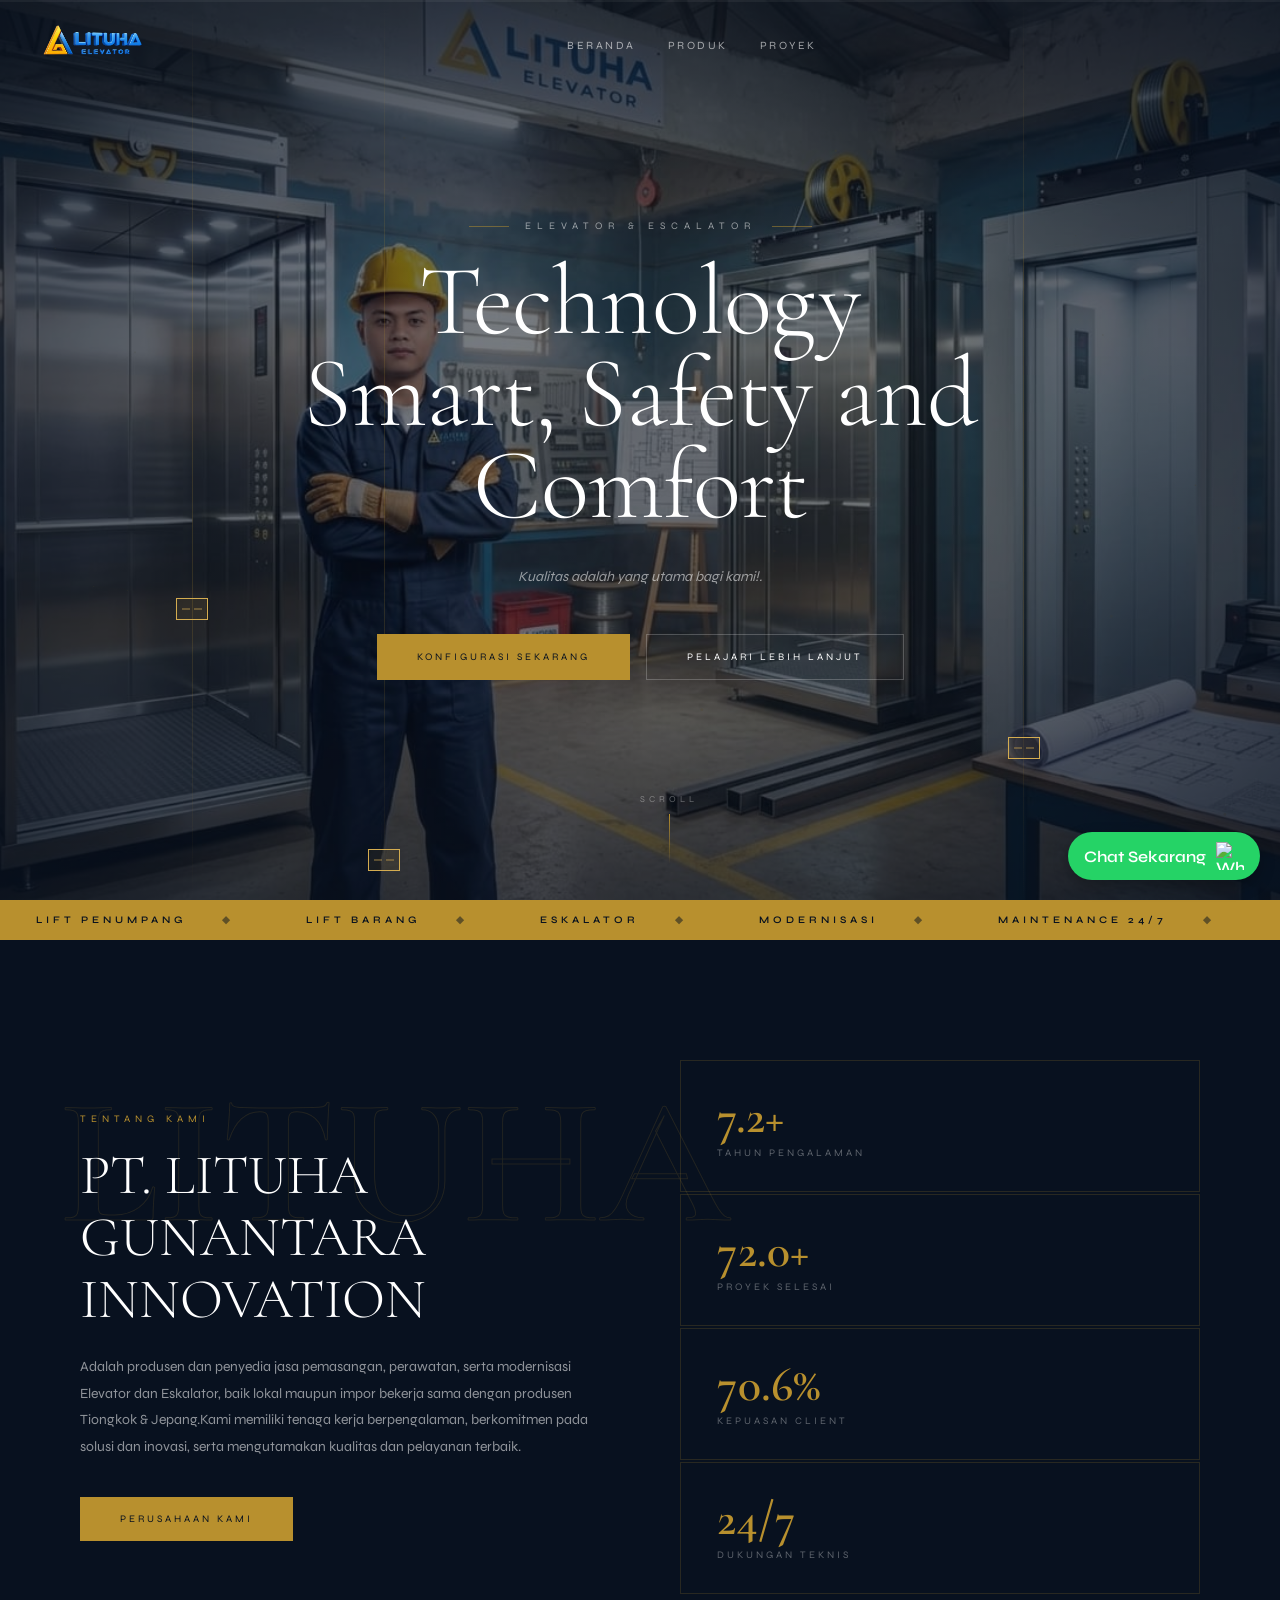
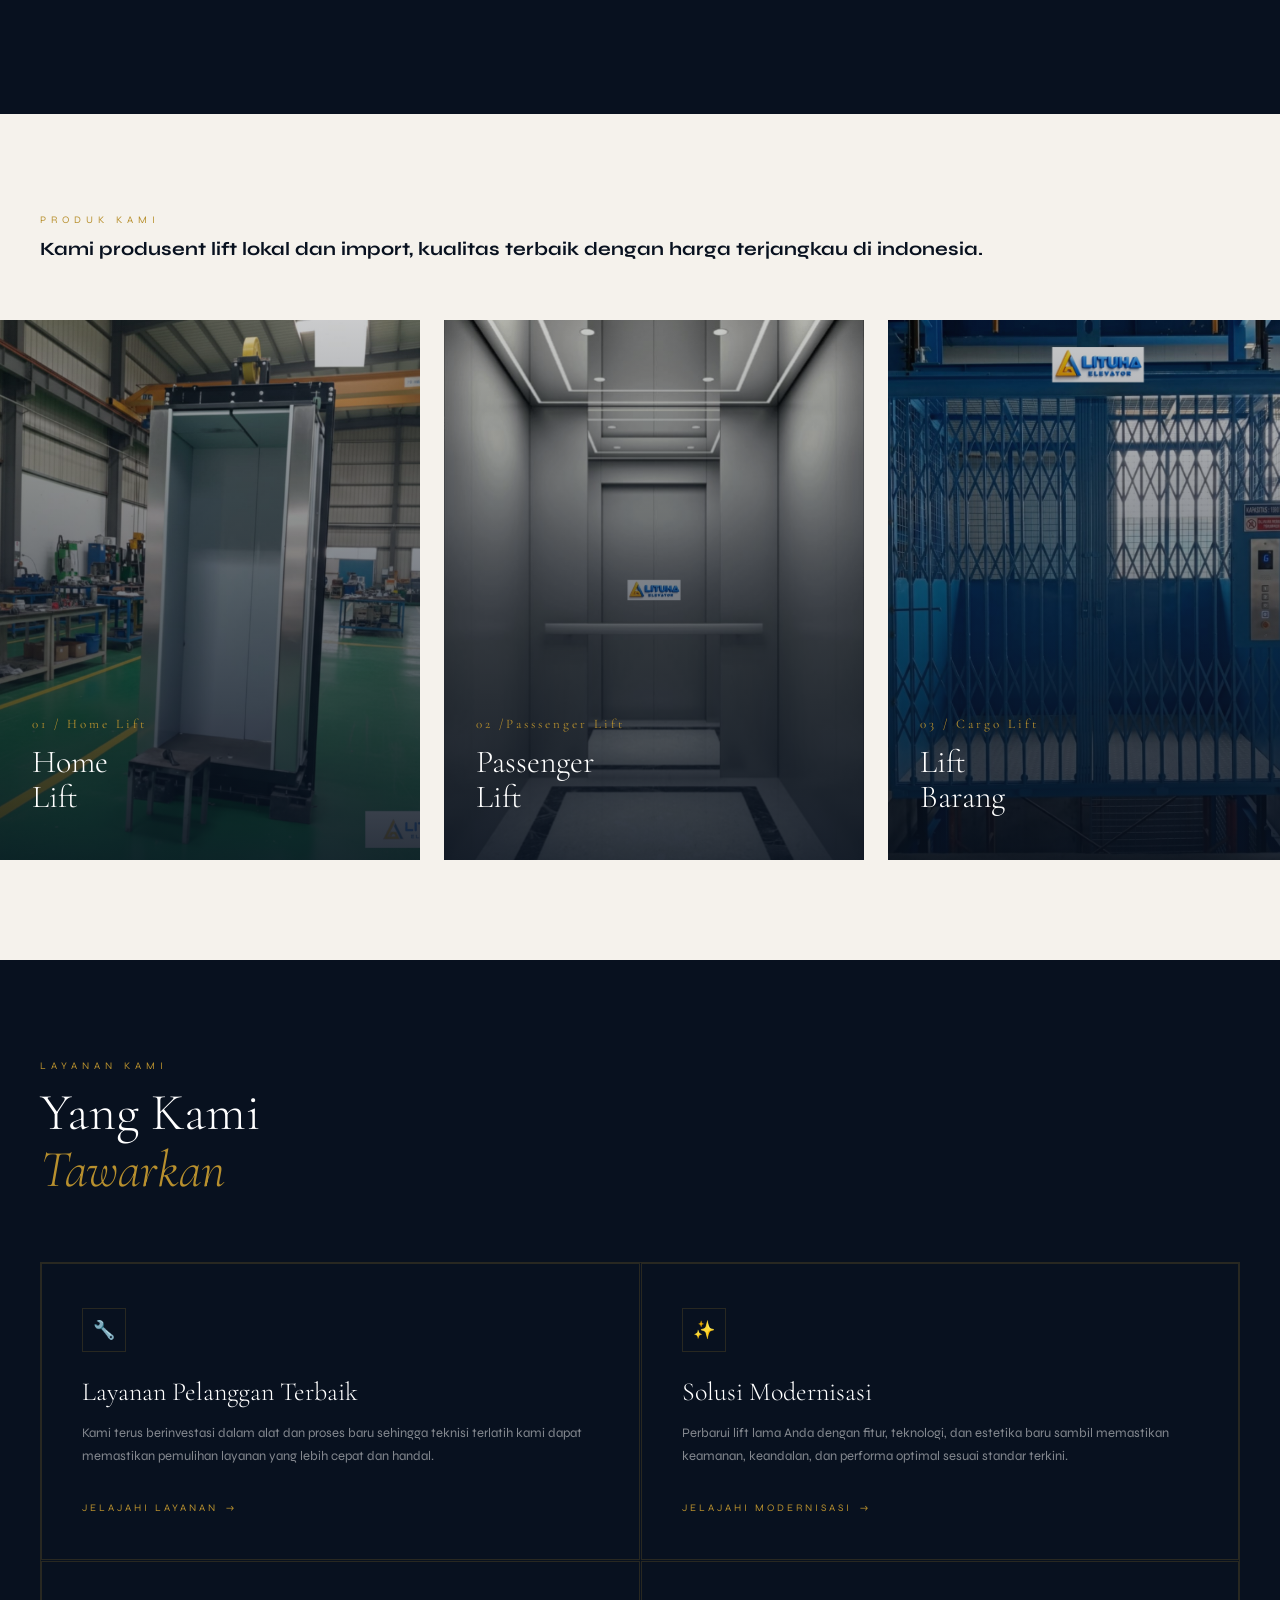
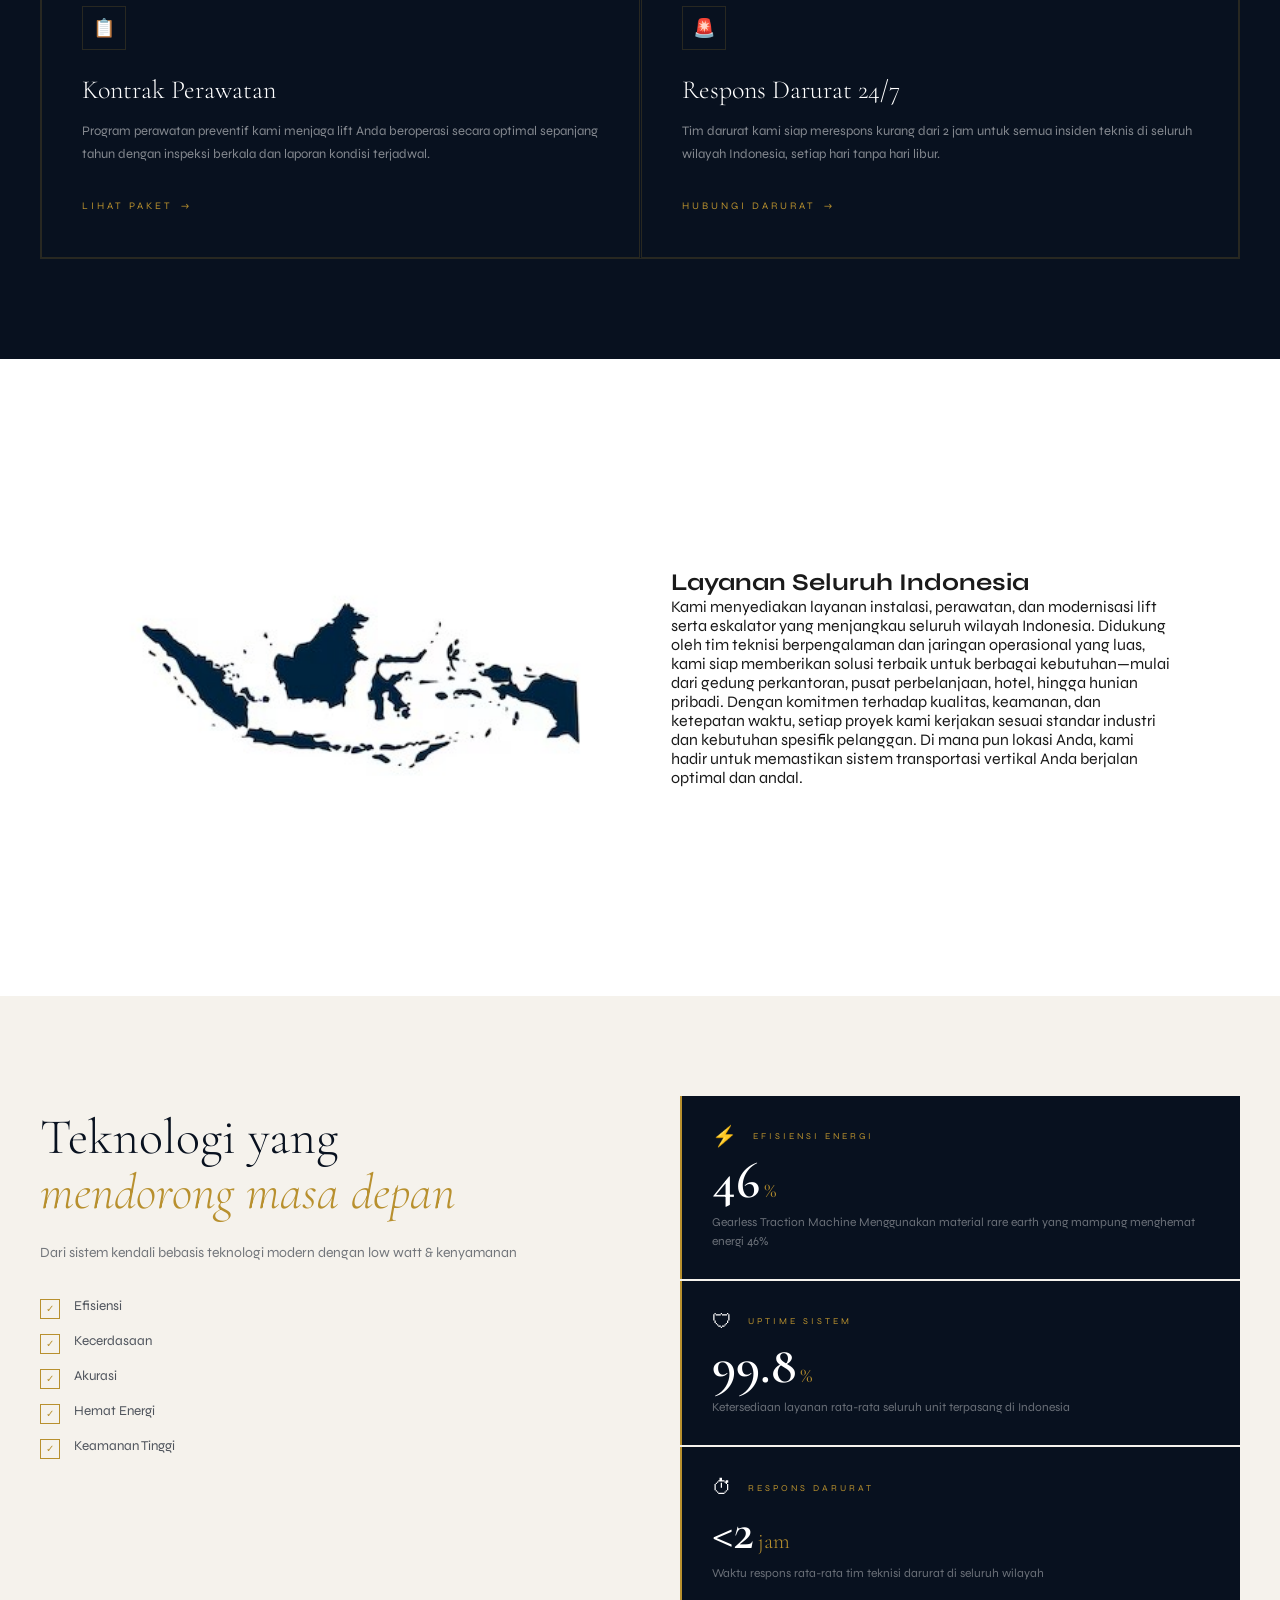
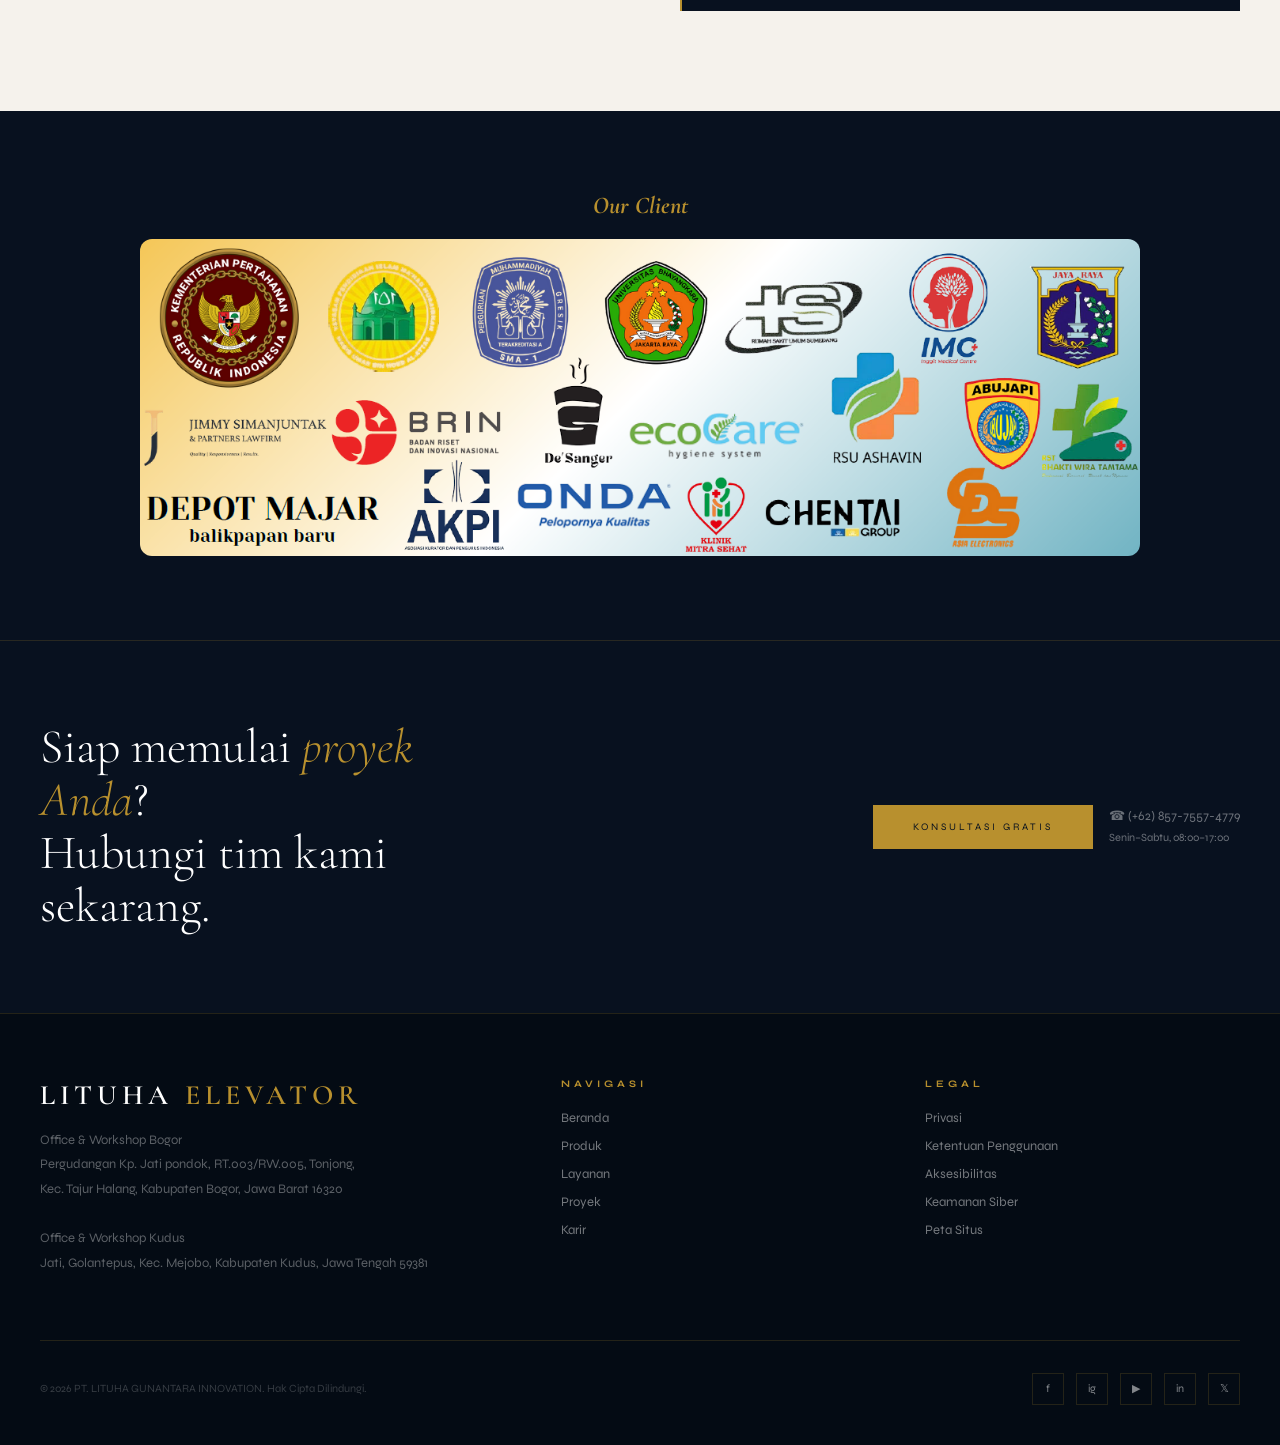
==== commit 8e8f5014: "Add files via upload" ====
--- a/index.html
+++ b/index.html
@@ -74,7 +74,7 @@
     <div class="hero-inner">
       <div class="hero-kicker">ELEVATOR & ESCALATOR</div>
       <h1 class="hero-h1">
-        <span class="line"><span><em>LITUHA</em></span></span>
+        
         <span class="line"><span>Technology
 Smart, Safety and Comfort</span></span>
       </h1>
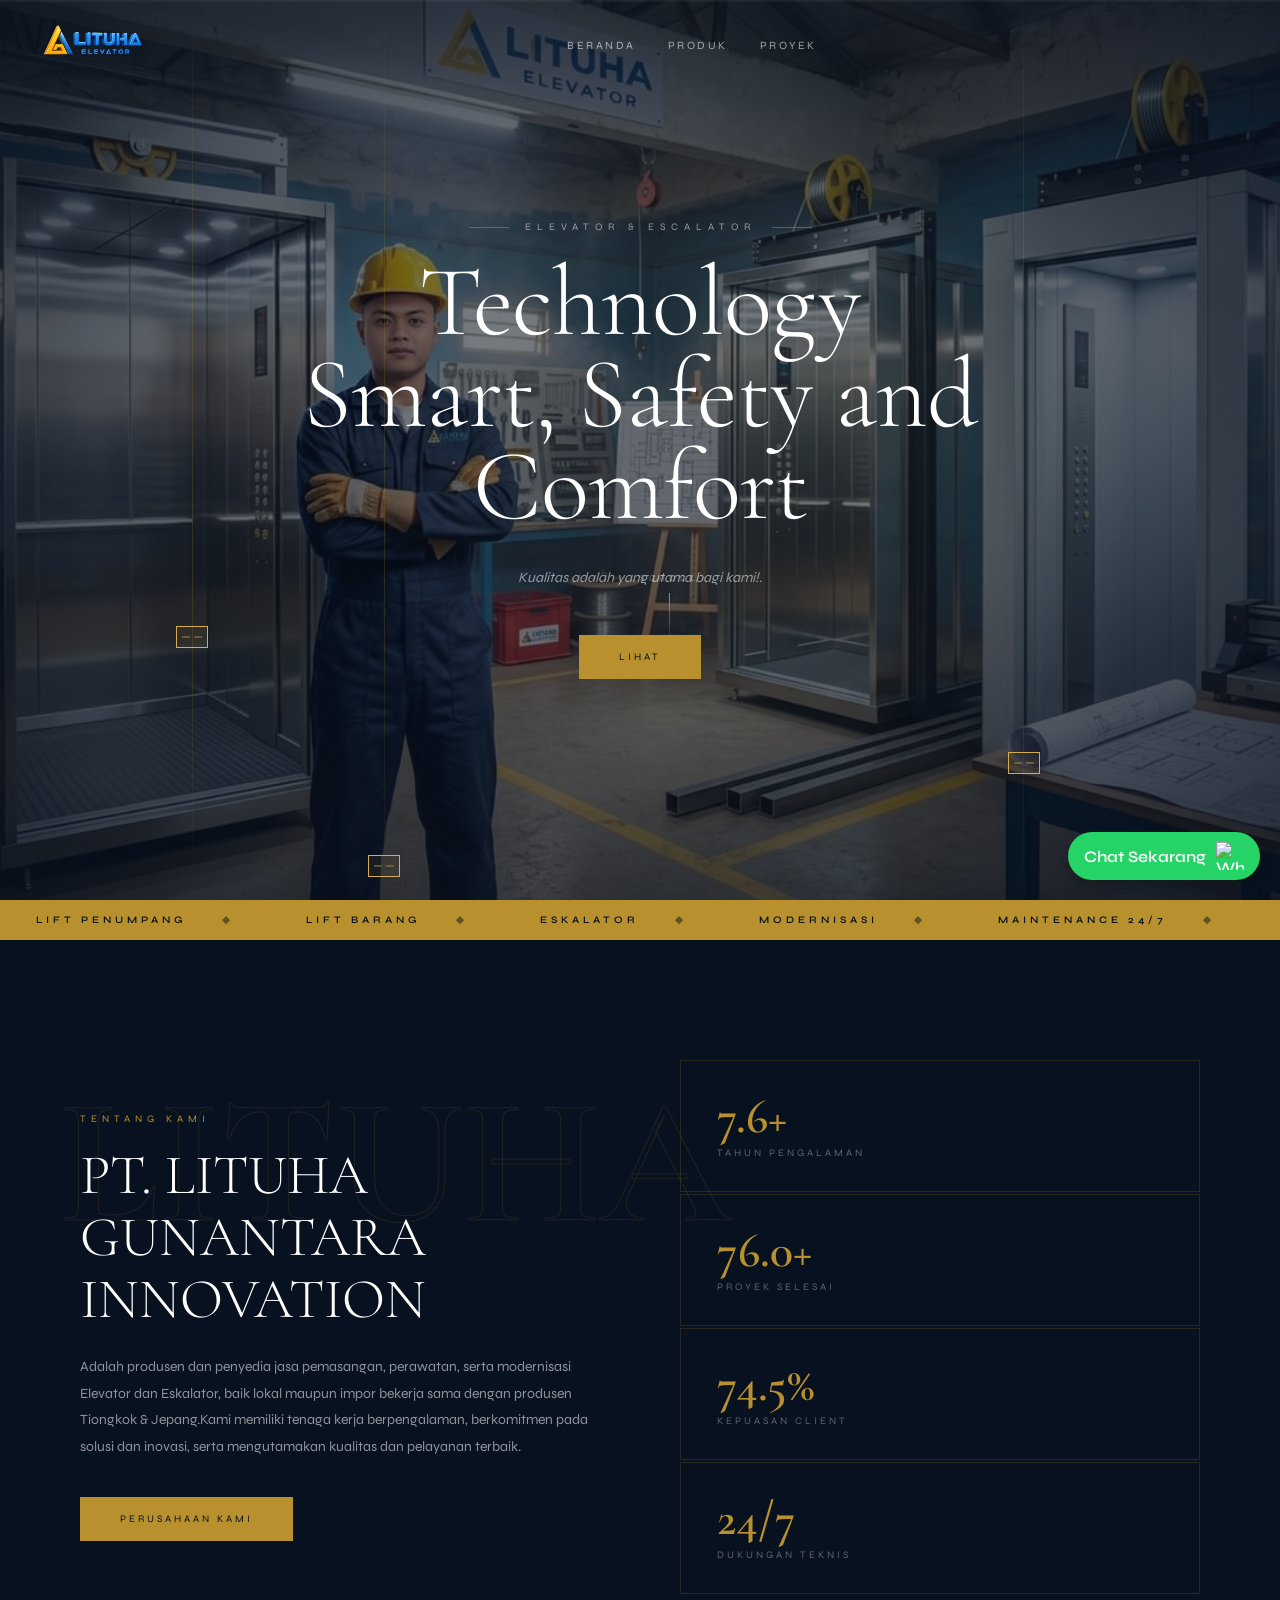
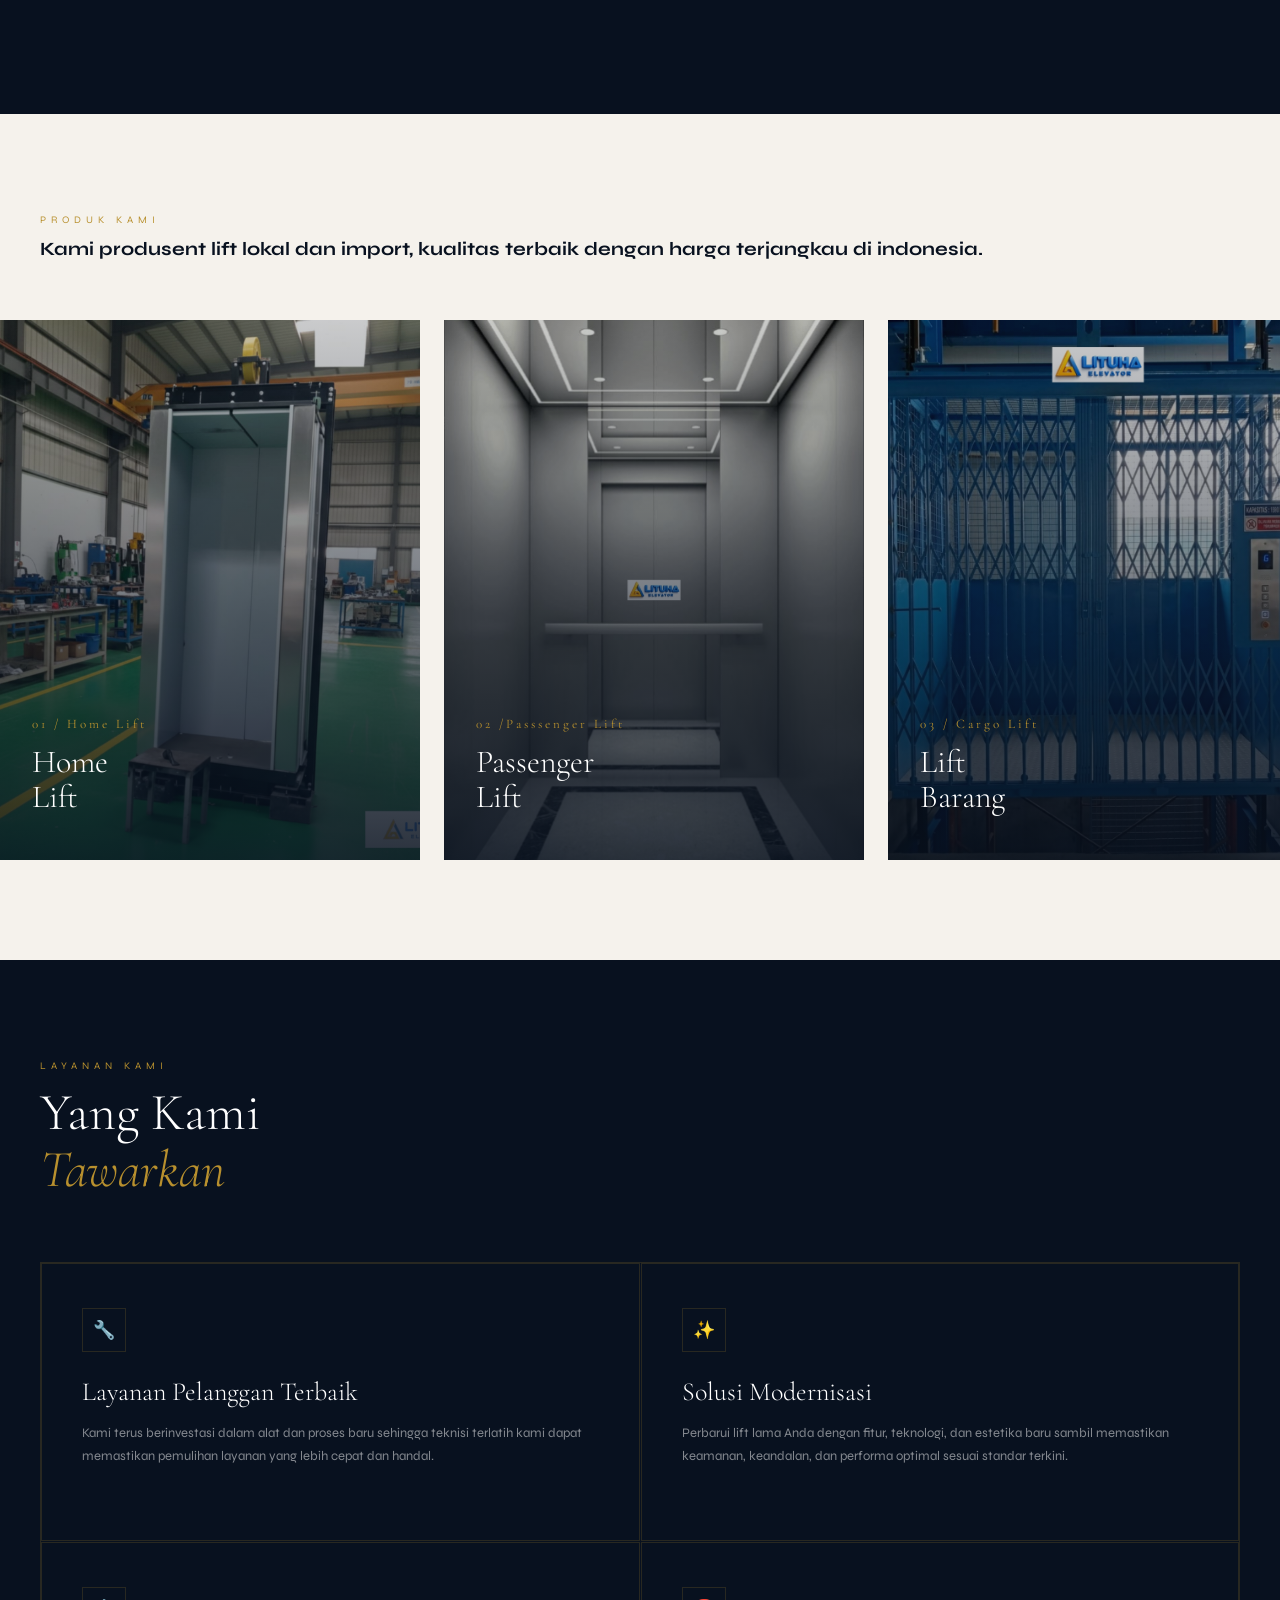
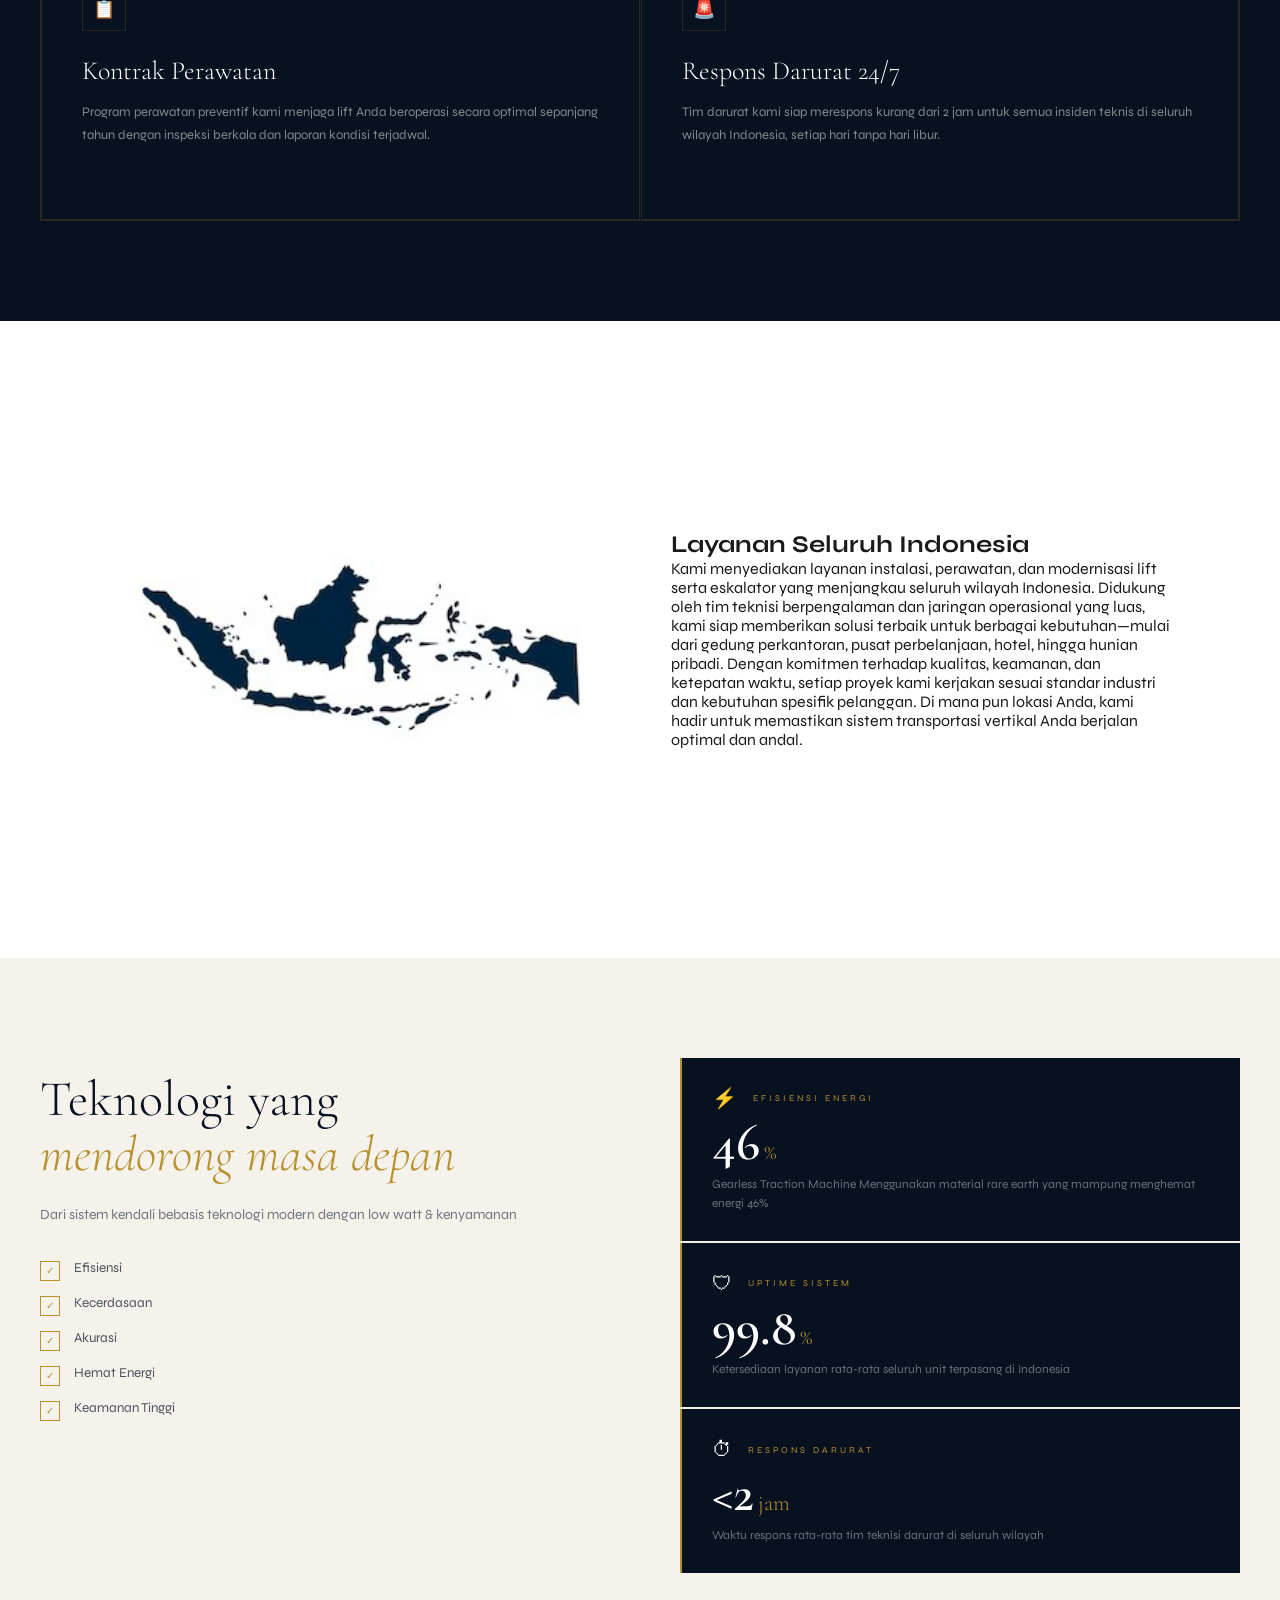
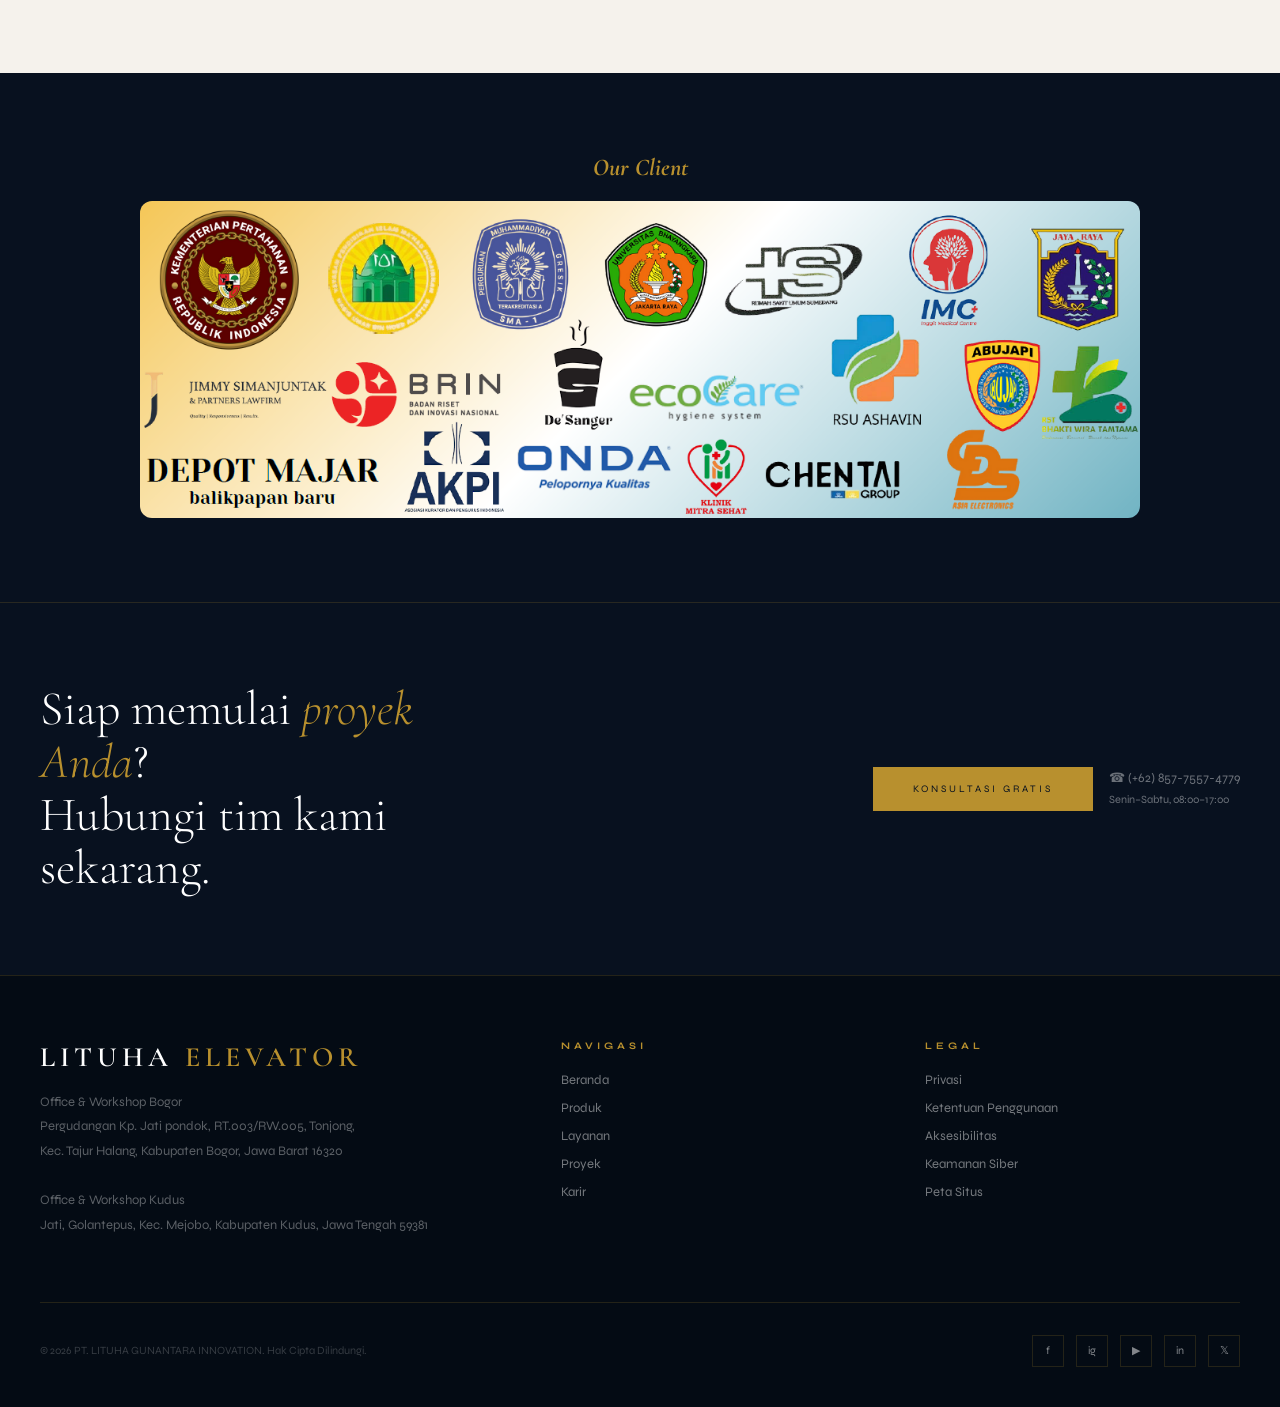
==== commit d508f2f0: "Add files via upload" ====
--- a/index.html
+++ b/index.html
@@ -80,8 +80,9 @@
       </h1>
       <p class="hero-sub"><em>Kualitas adalah yang utama bagi kami!.</em></p>
       <div class="hero-btns">
-        <button class="btn-primary"><span>KONFIGURASI SEKARANG</span></button>
-        <button class="btn-secondary">PELAJARI LEBIH LANJUT</button>
+      <div class="hero-btns">
+<a href="#profile" class="btn-primary"><span>LIHAT</span></a>
+        
       </div>
     </div>
 
@@ -100,7 +101,7 @@
     </div>
   </div>
 
-  <section style="background:var(--ink);">
+  <section id="profile" style="background:var(--ink);">
     <div class="about">
       <div class="about-left">
         <div class="about-num r">LITUHA</div>
@@ -229,28 +230,32 @@
         <h3>Layanan Pelanggan Terbaik</h3>
         <p>Kami terus berinvestasi dalam alat dan proses baru sehingga teknisi terlatih kami dapat memastikan pemulihan
           layanan yang lebih cepat dan handal.</p>
-        <span class="link-arrow">Jelajahi Layanan</span>
+          
+       <!-- <span class="link-arrow">Jelajahi Layanan</span> -->
+     
       </div>
       <div class="svc-item">
         <div class="svc-ico">✨</div>
         <h3>Solusi Modernisasi</h3>
         <p>Perbarui lift lama Anda dengan fitur, teknologi, dan estetika baru sambil memastikan keamanan, keandalan, dan
           performa optimal sesuai standar terkini.</p>
-        <span class="link-arrow">Jelajahi Modernisasi</span>
+     
+       <!-- <span class="link-arrow">Jelajahi Modernisasi</span> -->
       </div>
       <div class="svc-item">
         <div class="svc-ico">📋</div>
         <h3>Kontrak Perawatan</h3>
         <p>Program perawatan preventif kami menjaga lift Anda beroperasi secara optimal sepanjang tahun dengan inspeksi
           berkala dan laporan kondisi terjadwal.</p>
-        <span class="link-arrow">Lihat Paket</span>
+      <!-- <span class="link-arrow">Lihat Paket</span>
+      -->
       </div>
       <div class="svc-item">
         <div class="svc-ico">🚨</div>
         <h3>Respons Darurat 24/7</h3>
         <p>Tim darurat kami siap merespons kurang dari 2 jam untuk semua insiden teknis di seluruh wilayah Indonesia,
           setiap hari tanpa hari libur.</p>
-        <span class="link-arrow">Hubungi Darurat</span>
+       <!-- <span class="link-arrow">Hubungi Darurat</span> -->
       </div>
     </div>
   </section>
